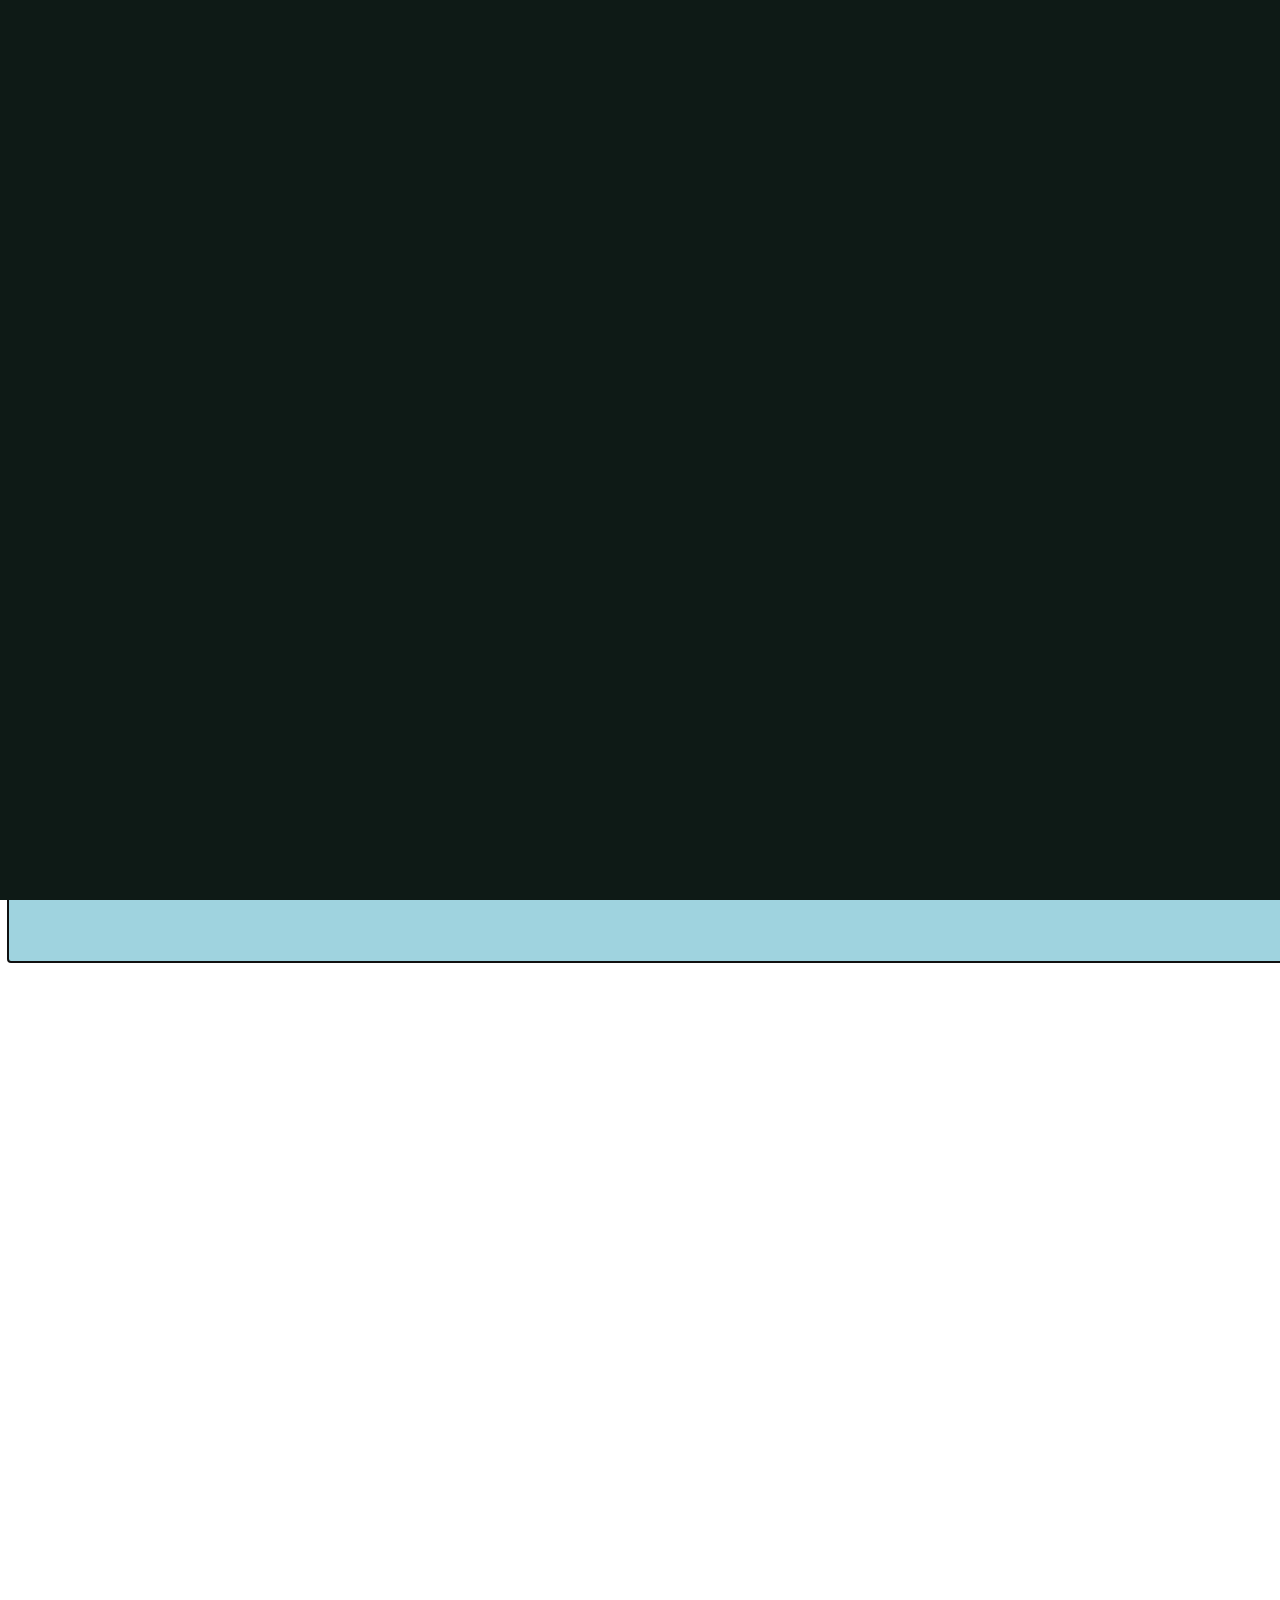
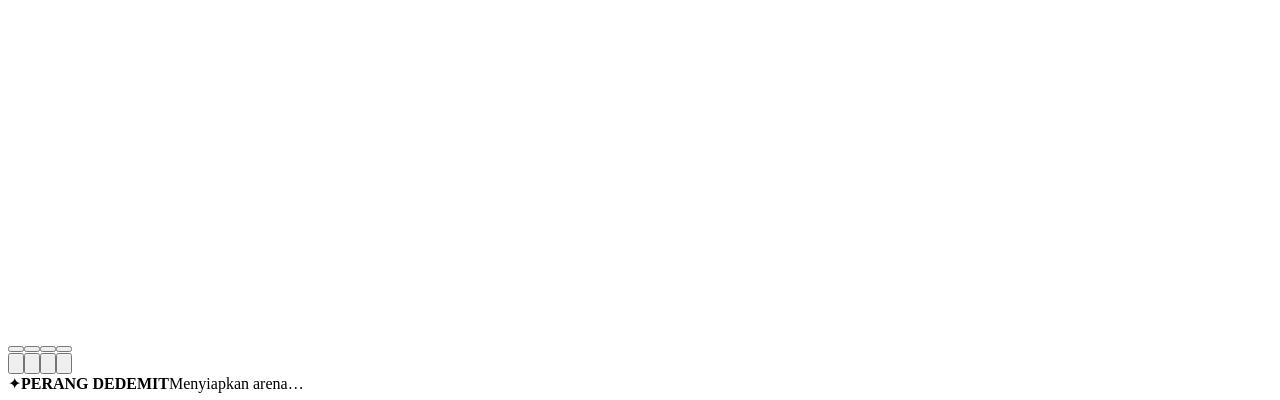
==== index.html @ a0ac8032 "Add aksara Jawa, a tumpal border and kawung batik to the home cover The title now carries "Perang De" ====
<!doctype html>
<html lang="id">
<head><meta charset="utf-8"><meta name="viewport" content="width=device-width,initial-scale=1,viewport-fit=cover"><meta name="theme-color" content="#0e1a16"><link rel="manifest" href="manifest.webmanifest"><link rel="icon" href="favicon.ico" sizes="any"><link rel="icon" type="image/png" href="assets/brand/favicon-64.png"><link rel="apple-touch-icon" href="assets/brand/apple-touch-icon.png"><meta name="apple-mobile-web-app-title" content="Dedemit"><meta name="apple-mobile-web-app-status-bar-style" content="black-translucent"><meta name="description" content="Game fighting dua belas dedemit Nusantara: Pocong, Kuntilanak, Genderuwo, Tuyul dan lainnya. Main langsung di browser."><meta property="og:type" content="website"><meta property="og:title" content="Perang Dedemit"><meta property="og:description" content="Dua belas dedemit Nusantara. Satu malam, satu arena."><meta property="og:url" content="https://dedemit.web.id/"><meta property="og:image" content="https://dedemit.web.id/assets/brand/share.jpg"><meta name="twitter:card" content="summary_large_image"><script src="pwa.js?v=893082d8ed5e"></script><script>/* Phones/tablets: mark .touch and open the landscape mobile shell (mobile.html). ?touch=1 forces it on desktop, ?touch=0 turns it off. */(()=>{const q=new URLSearchParams(location.search),f=q.get('touch'),t=f?f==='1':matchMedia('(pointer: coarse)').matches||(navigator.maxTouchPoints>0&&/Android|iPhone|iPad|iPod|Mobile/i.test(navigator.userAgent));if(!t)return;document.documentElement.classList.add('touch');if(window.top===window&&!q.has('embed'))location.replace('mobile.html'+location.search+location.hash);})();</script><title>Perang Dedemit — pertarungan dedemit Nusantara</title><link rel="preload" href="assets/fonts/Rajdhani-Bold.ttf" as="font" type="font/ttf" crossorigin><link rel="stylesheet" href="style.css?v=dd88f4fe197e"><link rel="stylesheet" href="menu.css?v=23e5f6a74e74"><link rel="stylesheet" href="dedemit.css?v=70071ddefe20"></head>
<body><div id="boot" role="status" aria-live="polite"><div class="boot-card"><strong class="boot-logo">PERANG<br><em>DEDEMIT</em></strong><div class="boot-bar"><i></i></div><span class="boot-status">Menyiapkan…</span></div></div><script src="precache.js?v=d0aeaddddace"></script><script src="preload.js?v=283e7ace2ab5"></script><main id="game-shell" aria-label="Perang Dedemit, game fighting dedemit Nusantara">
<canvas id="arena" tabindex="0" aria-label="Arena pertarungan. WASD bergerak, Spasi menyerang, I O P untuk skill, U untuk super ultimate."></canvas><div class="vignette" aria-hidden="true"></div>
<header class="combat-header">
<section class="fighter fighter-one" aria-label="Status pemain">
<div class="portrait-frame"><img id="player-portrait" class="portrait-image" data-portrait-side="player" src="assets/ui/arco-avatar.webp" alt="Portrait ARCO"><b class="player-tag">P1</b></div>
<div class="fighter-fields"><div class="name-row"><h1 id="player-name">ARCO</h1><span class="class-tag" id="player-class">MECHA</span></div><div class="life-frame" aria-label="Satu bar dengan dua lapis HP, 100 HP per lapis"><div class="life-track"><div id="health-reserve" class="life-fill reserve-fill"></div><div id="health-fill" class="life-fill"></div></div></div><div class="mana-frame" aria-label="Bar energi sukma, 200 membuka super ultimate"><span class="mana-tag">ENERGI SUKMA</span><div class="mana-track"><div id="mana-fill" class="mana-fill"></div></div><b id="mana-label">0 / 200</b></div><div class="bar-caption"><span id="player-title">AETHER ARM</span><span id="health-label">200 / 200</span></div><div class="fighter-mark"><i></i><i></i><i></i><b class="round-wins" id="round-wins-player"></b><span id="player-status">CORE ACTIVE</span></div></div></section>
<section class="match-center" aria-label="Mode latihan tanpa batas waktu"><div class="mode-kicker" id="mode-label">LATIHAN BEBAS</div><div class="match-clock" id="match-clock">∞</div><div class="match-rule"><i></i><span id="match-score">VS</span><i></i></div></section>
<section class="fighter fighter-two" aria-label="Status lawan FENR"><div class="fighter-fields"><div class="name-row"><span class="class-tag" id="enemy-class">DEMI-HUMAN</span><h2 id="enemy-name">FENR</h2></div><div class="life-frame" aria-label="Satu bar dengan dua lapis HP, 100 HP per lapis"><div class="life-track"><div id="guard-reserve" class="life-fill reserve-fill"></div><div id="guard-fill" class="life-fill"></div></div></div><div class="mana-frame mana-frame-2" aria-label="Bar energi sukma P2"><b id="mana-label-2">0 / 200</b><div class="mana-track"><div id="mana-fill-2" class="mana-fill"></div></div><span class="mana-tag">ENERGI SUKMA</span></div><div class="bar-caption"><span id="guard-label">HP 200 / 200</span><span id="enemy-title">WOLF RANGER</span></div><div class="fighter-mark"><b class="round-wins" id="round-wins-enemy"></b><span id="dummy-state">READY</span><i></i><i></i><i></i></div></div><div class="portrait-frame"><img id="enemy-portrait" class="portrait-image" data-portrait-side="enemy" src="assets/fenr/ui/portrait-human.webp" alt="Portrait FENR"><b class="player-tag">CPU</b></div></section>
</header><div class="form-timers"><div id="player-form-timer" class="form-timer" hidden></div><div id="enemy-form-timer" class="form-timer" hidden></div></div>
<nav class="match-actions" aria-label="Menu arena"><button id="settings-btn" aria-label="Buka pengaturan" title="Pengaturan"><svg viewBox="0 0 24 24" aria-hidden="true"><path d="m9 3-1 3-3 1-2 5 2 5 3 1 1 3h6l1-3 3-1 2-5-2-5-3-1-1-3Z"/><circle cx="12" cy="12" r="3"/></svg></button><button id="pause-btn" aria-label="Jeda game" title="Jeda (Esc)">Ⅱ</button></nav>
<section id="combo" class="combo-counter" aria-live="polite"><span id="combo-count">0</span><div><strong>HITS</strong><small id="combo-damage">0 DAMAGE</small></div></section><div id="announcement" class="announcement" role="status"></div>
<section id="round-call" hidden aria-live="polite"><small id="round-call-detail">DUA KALI MENANG</small><strong id="round-call-title"></strong></section><aside id="ultimate-cutin" class="ultimate-cutin" aria-hidden="true" aria-label="ARCO ultimate: Helios Squadron"><div class="cutin-circuit"></div><img class="cutin-art" src="assets/ui/ultimate-cutin.webp" alt=""><div class="cutin-caption"><span class="cutin-kicker">ARCO / AETHER COMMAND</span><strong>HELIOS<br><em>SQUADRON</em></strong><div class="cutin-detail"><span class="cutin-units"><i></i><i></i><i></i><i></i></span>ORBITAL LASER STRIKE</div></div><div class="cutin-edge"></div></aside>
<footer class="bottom-hud"><section class="skill-deck" aria-label="Serangan dan skill"><div class="deck-heading"><span id="deck-character">ARCO</span><i></i><b>MOVE SET</b></div><div class="skill-bar">
<button class="skill-card basic" data-action="attack" aria-label="Basic attack, Spasi, 3 kombo"><span class="skill-art"><img src="assets/ui/attack.webp" alt=""><kbd>SPACE</kbd><span class="combo-dots"><i></i><i></i><i></i></span></span><span class="skill-name">IRON CHAIN</span></button>
<button class="skill-card " data-action="skill1" aria-label="Aether Bolt, tombol I"><span class="skill-art"><img src="assets/ui/skill1.webp" alt=""><span class="cooldown-wipe" aria-hidden="true"></span><kbd>I</kbd></span><span class="skill-name">AETHER BOLT</span></button>
<button class="skill-card " data-action="skill2" aria-label="Seismic Drive, tombol O"><span class="skill-art"><img src="assets/ui/skill2.webp" alt=""><span class="cooldown-wipe" aria-hidden="true"></span><kbd>O</kbd></span><span class="skill-name">SEISMIC DRIVE</span></button>
<button class="skill-card ultimate" data-action="ultimate" aria-label="Helios Squadron, tombol P"><span class="skill-art"><img src="assets/ui/squadron-icon.webp" alt=""><span class="cooldown-wipe" aria-hidden="true"></span><kbd>P</kbd></span><span class="skill-name">HELIOS SQUADRON</span></button>
<button class="skill-card super" data-action="super" hidden aria-label="Super ultimate, tombol U"><span class="skill-art"><img src="assets/ui/squadron-icon.webp" alt=""><kbd>U</kbd></span><span class="skill-name">SUPER ULTIMATE</span></button>
</div></section><div class="stage-sign"><span id="stage-name">BELLORA</span><small id="stage-subtitle">COURTYARD</small><i></i></div><section class="training-data" aria-label="Hasil latihan"><div><span>TOTAL DAMAGE</span><strong id="total-damage">0 <small>DMG</small></strong></div><div><span>BEST CHAIN</span><strong id="best-combo">0 <small>HITS</small></strong></div><small class="reset-hint">R · RESET<span>ESC · PAUSE</span></small></section></footer>
<section id="touch-controls" aria-hidden="true"><div class="dpad"><button class="dbtn dbtn-up" data-key="w" tabindex="-1" aria-label="Atas / lompat"><i></i></button><button class="dbtn dbtn-left" data-key="a" tabindex="-1" aria-label="Kiri"><i></i></button><button class="dbtn dbtn-down" data-key="s" tabindex="-1" aria-label="Bawah / jongkok"><i></i></button><button class="dbtn dbtn-right" data-key="d" tabindex="-1" aria-label="Kanan"><i></i></button></div><div class="action-pad"><button class="tbtn tbtn-attack" data-key=" " data-slot="attack" tabindex="-1"><img src="assets/ui/attack.webp" alt=""></button><button class="tbtn tbtn-skill tbtn-s1" data-key="i" data-slot="skill1" tabindex="-1"><img src="assets/ui/skill1.webp" alt=""><span class="cooldown-wipe"></span><em class="cooldown-num"></em></button><button class="tbtn tbtn-skill tbtn-s2" data-key="o" data-slot="skill2" tabindex="-1"><img src="assets/ui/skill2.webp" alt=""><span class="cooldown-wipe"></span><em class="cooldown-num"></em></button><button class="tbtn tbtn-skill tbtn-ult" data-key="p" data-slot="ultimate" tabindex="-1"><img src="assets/ui/squadron-icon.webp" alt=""><span class="cooldown-wipe"></span><em class="cooldown-num"></em></button><button class="tbtn tbtn-skill tbtn-super" data-key="u" data-slot="super" tabindex="-1" hidden><img src="assets/ui/squadron-icon.webp" alt=""><b>SUPER</b></button></div></section>
<div id="load-state" class="load-state"><span class="loading-glyph">✦</span><strong>PERANG DEDEMIT</strong><span id="load-message">Menyiapkan arena…</span></div>
<dialog id="install-help" aria-labelledby="install-title"><div class="ci-card"><p class="ci-kicker">Pasang game</p><h2 id="install-title">Tambah ke Layar Utama</h2><ol class="install-steps"><li>Buka halaman ini di <b>Safari</b>.</li><li>Ketuk tombol <b>Bagikan</b> (kotak dengan panah ke atas).</li><li>Pilih <b>Tambah ke Layar Utama</b>, lalu ketuk <b>Tambah</b>.</li></ol><p class="ci-note">Setelah itu Perang Dedemit terbuka layar penuh dari ikon Pocong di layar utama.</p><button class="menu-primary" id="install-ok" type="button">Mengerti <b>↗</b></button></div></dialog><dialog id="controls-intro" aria-labelledby="controls-title"><div class="ci-card"><p class="ci-kicker">Sebelum bertarung</p><h2 id="controls-title">Cara bertarung</h2><ul class="ci-list ci-keyboard" style="--n:12"><li style="--i:0"><span class="ci-keys"><kbd>A</kbd><kbd>D</kbd></span><span class="ci-what">Gerak ke kiri dan ke kanan</span></li><li style="--i:1"><span class="ci-keys"><kbd>A</kbd><kbd>A</kbd><i>atau</i><kbd>D</kbd><kbd>D</kbd></span><span class="ci-what">Tekan dua kali lalu tahan untuk lari</span></li><li style="--i:2"><span class="ci-keys"><kbd>W</kbd></span><span class="ci-what">Lompat; tekan lagi di udara untuk lompat ganda</span></li><li style="--i:3"><span class="ci-keys"><kbd>S</kbd></span><span class="ci-what">Menunduk, atau turun cepat saat di udara</span></li><li style="--i:4"><span class="ci-keys"><kbd>S</kbd><kbd>S</kbd></span><span class="ci-what">Salto</span></li><li style="--i:5"><span class="ci-keys"><kbd class="wide">Spasi</kbd></span><span class="ci-what">Kombo 3 pukulan, tekan sampai tiga kali</span></li><li style="--i:6"><span class="ci-keys"><kbd>I</kbd><kbd>O</kbd></span><span class="ci-what">Jurus 1 dan jurus 2</span></li><li style="--i:7"><span class="ci-keys"><kbd>P</kbd></span><span class="ci-what">Ultimate, saat jurusnya siap</span></li><li style="--i:8"><span class="ci-keys"><kbd>U</kbd></span><span class="ci-what">Super ultimate, saat energi sukma penuh 200 (isi dengan memukul lawan)</span></li><li style="--i:10"><span class="ci-keys"><kbd>Kombo</kbd></span><span class="ci-what">Spasi ×3 lalu I, atau Spasi ×2 lalu O, atau I lalu O, atau O lalu P: jurus berikutnya ×1,3 sampai ×1,7 damage (lihat Kitab Dedemit)</span></li><li style="--i:11"><span class="ci-keys"><kbd>🎮</kbd></span><span class="ci-what">Stik (Bluetooth/USB): D-pad gerak, A serang, X jurus 1, Y jurus 2, B lompat, RB/LB ultimate, RT/LT super, Start jeda. Di mode Dua pemain: 2 stik = P1 dan P2, 1 stik = P2</span></li><li style="--i:9" class="ci-2p"><span class="ci-keys"><kbd>2P</kbd></span><span class="ci-what">Dua pemain: P1 boleh pakai <b>F G H T Y</b> untuk Spasi I O P U. P2 pakai <b>panah</b> untuk gerak dan lompat, <b>/ . , M N</b> (atau <b>Numpad 0–4</b>) untuk serang, jurus 1, jurus 2, ultimate, dan super</span></li></ul><ul class="ci-list ci-touch" style="--n:8"><li style="--i:0"><span class="ci-keys"><kbd>◀</kbd><kbd>▶</kbd></span><span class="ci-what">Gerak; ketuk dua kali lalu tahan untuk lari</span></li><li style="--i:1"><span class="ci-keys"><kbd>▲</kbd></span><span class="ci-what">Lompat; ketuk lagi di udara untuk lompat ganda</span></li><li style="--i:2"><span class="ci-keys"><kbd>▼</kbd></span><span class="ci-what">Menunduk, atau turun cepat saat di udara</span></li><li style="--i:3"><span class="ci-keys"><kbd class="wide">Serang</kbd></span><span class="ci-what">Tombol besar: kombo 3 pukulan</span></li><li style="--i:4"><span class="ci-keys"><kbd>I</kbd><kbd>O</kbd></span><span class="ci-what">Dua tombol jurus di sekitar tombol serang</span></li><li style="--i:5"><span class="ci-keys"><kbd>P</kbd></span><span class="ci-what">Tombol ultimate, saat jurusnya siap</span></li><li style="--i:6"><span class="ci-keys"><kbd>SUPER</kbd></span><span class="ci-what">Muncul saat energi sukma penuh 200</span></li><li style="--i:7"><span class="ci-keys"><kbd>Kombo</kbd></span><span class="ci-what">Sambung serangan ke jurus selagi masih kena: damage jurus berikutnya ×1,3 sampai ×1,7</span></li></ul><p class="ci-note"><span class="ci-kbd-only">Esc untuk jeda. </span>Panduan ini bisa dibuka lagi dari layar pilih arena.</p><button class="menu-primary" id="controls-go" type="button">Siap bertarung <b>↗</b></button></div></dialog><dialog id="settings-panel"><div class="dialog-kicker">PERANG DEDEMIT / PENGATURAN</div><h2>Pengaturan arena</h2><p>Atur audio, tampilan, dan kontrol permainan.</p><label class="setting-row training-only"><span>Karakter pemain<small>Mengganti karakter memulai ulang latihan</small></span><select id="character-select"><option value="isolde">Pocong · Makhluk Halus</option><option value="arco">Kuntilanak · Makhluk Halus</option><option value="edda">Sundel Bolong · Makhluk Halus</option><option value="zanni">Wewe Gombel · Makhluk Halus</option><option value="haldor">Genderuwo · Makhluk Halus</option><option value="solan">Eyang Sukmo Capo · Makhluk Halus</option><option value="fenr">Leyak · Ilmu Hitam</option><option value="cora">Kuyang · Ilmu Hitam</option><option value="rhea">Palasik · Ilmu Hitam</option><option value="nib">Tuyul · Ilmu Hitam</option><option value="mira">Jenglot · Ilmu Hitam</option><option value="naja">Begu Ganjang · Ilmu Hitam</option></select></label><label class="setting-row training-only"><span>Lawan aktif<small>Aktifkan serangan CPU saat latihan</small></span><input type="checkbox" id="ai-toggle" checked></label><label class="setting-row"><span>Visualisasi hitbox<small>Area tubuh dan jangkauan serangan</small></span><input type="checkbox" id="hitbox-toggle"></label><label class="setting-row"><span>Audio aktif<small>Suara karakter, benturan, dan skill</small></span><input type="checkbox" id="sound-toggle" checked></label><label class="setting-row"><span>Musik latar<small>Malam Dedemit, gamelan pelog yang diputar berulang di menu dan arena</small></span><input type="checkbox" id="music-toggle" checked></label><label class="volume-row"><span>Musik</span><input type="range" id="music-slider" min="0" max="100" value="5" aria-label="Volume musik"><output id="music-value">5%</output></label><label class="setting-row" hidden><span>Animasi latar menu<small>Video loop pada main menu</small></span><input type="checkbox" id="menu-video-toggle" checked></label><label class="volume-row"><span>Suara</span><input type="range" id="volume-slider" min="0" max="100" value="45" aria-label="Volume audio"><output id="volume-value">45%</output></label><div class="dialog-buttons"><button id="sound-test">Tes audio</button><button id="fullscreen-btn">Layar penuh</button></div><details class="controls-help"><summary>Kontrol keyboard</summary><p>A / D · Gerak &nbsp; 2× A / D · Lari<br>W · Lompat &nbsp; S · Menunduk / turun cepat<br>2× S · Salto &nbsp; SPACE · Kombo 3 pukulan<br>I / O · Skill &nbsp; P · Ultimate</p></details><button class="primary-button" id="close-settings">Kembali ke arena <span>↗</span></button></dialog>
<dialog id="pause-panel"><div class="dialog-kicker">PERANG DEDEMIT / JEDA</div><h2>PAUSED</h2><p>Pertarungan dijeda. Siap melanjutkan?</p><button class="primary-button" id="resume-btn">Lanjut bertarung <span>↗</span></button><button class="text-button" id="restart-btn">Mulai ulang</button><button class="text-button" id="back-menu">Kembali ke main menu</button></dialog>
</main><section id="front-menu" aria-label="Menu utama Perang Dedemit"></section><script src="assets/mecha/manifest.js?v=80d4b6089935"></script><script src="assets/stage-config.js?v=5f4c562a5196"></script><script src="assets/ui/drone-config.js?v=8eb1127440e6"></script><script src="assets/fenr/human/manifest.js?v=d7ce38027ef6"></script><script src="assets/fenr/wolf/manifest.js?v=4764ed4c9666"></script><script src="fenr.js?v=6dd8746d0c8f"></script><script src="assets/mira/manifest.js?v=8f6938afade7"></script><script src="mira.js?v=6f4414b0fd75"></script><script src="assets/cora/manifest.js?v=f4db525a0a84"></script><script src="cora.js?v=74444cce4384"></script><script src="assets/naja/manifest.js?v=a97c4fb1fe7e"></script><script src="naja.js?v=2b8de54cfe73"></script><script src="assets/haldor/manifest.js?v=832d921f482c"></script><script src="haldor.js?v=720ee4de987e"></script><script src="assets/zanni/manifest.js?v=9e69bb7fb0cf"></script><script src="zanni.js?v=06141ea78ce2"></script><script src="assets/isolde/manifest.js?v=44ae1ce38b11"></script><script src="isolde.js?v=33c39b6bc57d"></script><script src="assets/rhea/manifest.js?v=dbed46127fbe"></script><script src="rhea.js?v=c792766df1cd"></script><script src="assets/solan/manifest.js?v=265c5b7d98ed"></script><script src="solan.js?v=65c9c0b3be4b"></script><script src="assets/nib/manifest.js?v=b33e5640fa29"></script><script src="nib.js?v=97eb63f05fcf"></script><script src="assets/edda/manifest.js?v=597b31fc7918"></script><script src="edda.js?v=4feab9b48cda"></script><script src="assets/audio/announcer/manifest.js?v=c7d3ae99cf1f"></script><script src="assets/ghosts/super/manifest.js?v=c60d0d939930"></script><script src="assets/ghosts/combo/manifest.js?v=85a7f70a21d3"></script><script src="ghosts.js?v=215a4428a47c"></script><script src="announcer.js?v=db0bd24014ca"></script><script src="match.js?v=173a3f424de7"></script><script>window.FRONTEND_ENABLED=true;</script><script src="game.js?v=77361cd94177"></script><script src="touch.js?v=51419cf8ac65"></script><script src="gamepad.js?v=76c58a90c5d1"></script><script src="assets/showcase/showcase.js?v=a475b33f051e"></script><script src="menu.js?v=b6ea4214238c"></script><script type="module" src="online.js?v=e970c5424b0a"></script></body></html>
---- menu.css ----
/* Perang Dedemit front menu: arcade typography, opposing fighter art and roster panels. */
#front-menu{position:fixed;inset:0;z-index:20;overflow:auto;background:#101d17;color:#f6eedb;font-family:Rajdhani,Arial,sans-serif;isolation:isolate}
#front-menu[hidden]{display:none}#front-menu[data-screen=home]{overflow:hidden}#front-menu button{font-family:inherit}#front-menu button:focus-visible,#front-menu a:focus-visible{outline:2px solid #fff0c5;outline-offset:4px}
.in-menu .combat-header,.in-menu .match-actions,.in-menu .bottom-hud,.in-menu .combo-counter,.in-menu .form-timers,.in-menu #announcement,.in-menu #ultimate-cutin{visibility:hidden}
.in-menu .training-only,.in-versus .training-only{display:none}.round-wins{color:#f1d39d;letter-spacing:5px;font-size:14px}.in-versus .fighter-mark>i{display:none}
#round-call{position:absolute;left:0;right:0;top:34%;z-index:8;text-align:center;pointer-events:none;text-shadow:4px 5px 0 #192921,0 12px 30px #0008}#round-call[hidden]{display:none}#round-call small{display:block;font:700 13px Rajdhani;letter-spacing:4px;color:#ffe5ae;text-shadow:0 2px 6px #162920}#round-call strong{display:block;font:700 italic clamp(70px,11vw,145px)/1 Rajdhani;color:#fff0ce;letter-spacing:5px;animation:round-strike .28s ease-out both}#round-call[data-phase=ko] strong{color:#efad77}
@keyframes round-strike{from{transform:scale(1.3) skew(-10deg);opacity:0}to{transform:scale(1) skew(-5deg);opacity:1}}
.home-art,.selection-backdrop,.arena-screen-bg,.result-bg{position:absolute;inset:0;z-index:-2;background-size:cover;background-position:center}.home-art{background-position:82% center;background-image:linear-gradient(90deg,#0d1e16eb 0%,#12291fbd 30%,#16271f10 70%),url('assets/menu/home-dedemit.webp')}.home-art:after{content:'';position:absolute;inset:0;background:linear-gradient(0deg,#0b1812e6,transparent 32%,transparent 70%,#0d1d1555)}.menu-grain{position:absolute;inset:0;z-index:-1;pointer-events:none;opacity:.15;background:repeating-linear-gradient(0deg,transparent 0 3px,#94cdb912 3px 4px)}
.home-top{display:flex;justify-content:space-between;padding:27px 4.5%}.eyebrow,.build-tag{font-weight:700;letter-spacing:3px;font-size:11px}.eyebrow{color:#d8c394}.build-tag{font-size:10px;color:#d7deda}
.home-content{width:42%;max-width:540px;margin:clamp(8px,4vh,42px) 0 80px 7%}.home-title>span{color:#a7d9cc;font-size:12px;font-weight:700;letter-spacing:4px}.home-title h1{font-size:clamp(64px,8.5vw,130px);line-height:.77;font-style:italic;letter-spacing:-3px;margin:21px 0 20px;position:relative;text-shadow:4px 5px 0 #0a16117a}.home-title h1 em{font-style:italic;color:#ecd7a6;letter-spacing:10px}.home-title h1 i{font-size:35px;position:absolute;top:12%;margin-left:17px;color:#98c4ad}.home-title p{color:#c7cfcb;font-size:17px;letter-spacing:2px;margin:0 0 30px}
.home-nav{display:flex;flex-direction:column;gap:8px;max-width:420px}.home-nav button{display:flex;align-items:center;gap:17px;text-align:left;background:#172b21a6;border:1px solid #88a29444;border-left:3px solid #7fa69866;padding:11px 17px 11px 15px;color:#e6e6d7;transform:skewX(-7deg);transition:background .14s,border-color .14s,transform .14s;font-weight:700}.home-nav button>*{transform:skewX(7deg)}.home-nav .nav-index{font-size:12px;color:#97ada2;align-self:flex-start;padding-top:7px}.home-nav button>span:nth-child(2){font-size:27px;letter-spacing:1px;flex:1;line-height:1.05}.home-nav small{display:block;font-size:11px;font-weight:500;letter-spacing:.4px;margin-top:5px;color:#afbeb7}.home-nav b{font-size:26px;font-weight:500}.home-nav button:first-child{background:#d2b57d;color:#162820;border-color:#f1dba5;box-shadow:0 5px 20px #09130e55}.home-nav button:first-child small,.home-nav button:first-child .nav-index{color:#293e34}.home-nav button:hover,.home-nav button:focus-visible{background:#f0d49d;color:#182b22;border-color:#fff0c8;transform:skewX(-7deg) translateX(8px)}.home-nav button:hover small,.home-nav button:focus-visible small{color:#33473d}
.home-title h1 i{display:none}
.home-title h1 em{letter-spacing:3px}.home-caption{font-size:24px;letter-spacing:3px}.home-caption i{font-size:17px;margin:0 12px}.wordmark>span{letter-spacing:3px}
.home-caption{position:absolute;right:8%;bottom:13%;font-weight:700;font-size:33px;letter-spacing:5px;text-shadow:2px 3px #172b21}.home-caption i{font-style:normal;color:#dcb783;margin:0 20px;font-size:22px}.home-caption small{display:block;font-size:10px;letter-spacing:4px;color:#cfdfd6;text-align:center;margin-top:5px}.home-footer{position:absolute;left:4.5%;right:4.5%;bottom:22px;display:flex;justify-content:space-between;font-size:11px;letter-spacing:2px;color:#adbfb6}.home-footer b{color:#e7c88d;margin:0 11px}.home-footer>span:last-child{color:#cbe0bc}
.selection-backdrop{background:radial-gradient(ellipse at 20% 60%,#2f433977,transparent 40%),radial-gradient(ellipse at 82% 60%,#79534355,transparent 40%),linear-gradient(160deg,#1b3026,#101d17 70%)}.selection-backdrop:after{content:'';position:absolute;inset:0;opacity:.13;background:repeating-linear-gradient(125deg,transparent 0 60px,#b2cfc02a 61px 62px)}
.select-header{height:107px;display:flex;align-items:center;gap:25px;padding:18px 3.5%;border-bottom:1px solid #acbfb522;background:#10201980}.menu-back{display:flex;align-items:center;gap:10px;background:transparent;border:1px solid #94a99f4d;color:#e9e6cd;padding:8px 13px;font-size:24px}.menu-back span{font-size:11px;font-weight:700;letter-spacing:1px}.select-header h1{font-size:clamp(25px,3.1vw,43px);font-weight:700;font-style:italic;line-height:1;margin:6px 0 0;letter-spacing:1.3px}.wordmark{margin-left:auto;font-weight:700;font-style:italic;font-size:22px;letter-spacing:1px;line-height:.82;position:relative;padding-right:22px;color:#f3e5bd}.wordmark>span{display:block;letter-spacing:9px;color:#adc9ba}.wordmark i{position:absolute;right:0;top:4px;font-size:20px;color:#e8bf7c}
.selection-steps{display:flex;justify-content:center;align-items:center;gap:13px;padding-top:18px;font-size:12px;letter-spacing:1px;color:#60756b}.selection-steps span{display:flex;gap:7px;align-items:center}.selection-steps b{font-size:10px;letter-spacing:2px}.selection-steps .current{color:#f4d8a3}.selection-steps .done{color:#9bc4ae}.selection-steps>i{height:1px;width:35px;background:#5d726877}
.select-stage{display:grid;grid-template-columns:minmax(0,1fr) minmax(300px,380px) minmax(0,1fr);height:calc(100vh - 188px);max-width:1540px;margin:0 auto;padding:0 24px;align-items:center;gap:5px}
#player-preview,#enemy-preview{height:100%;min-height:410px;min-width:0;position:relative}.fighter-plinth{position:relative;height:100%;overflow:visible}.side-tag{position:absolute;top:7%;left:12%;font-size:11px;letter-spacing:2px;font-weight:700;color:#9ec8b2}.fighter-plinth.enemy .side-tag{left:auto;right:12%;color:#eeb281}.plinth-light{position:absolute;left:10%;right:0;bottom:100px;top:10%;background:linear-gradient(145deg,#8ec2a614,transparent);clip-path:polygon(30% 0,100% 0,75% 100%,0 100%)}.enemy .plinth-light{background:linear-gradient(220deg,#f4b77817,transparent);transform:scaleX(-1)}
.selection-art{position:absolute;left:50%;bottom:116px;height:clamp(220px,49vh,525px);max-width:130%;object-fit:contain;transform:translateX(-50%);filter:drop-shadow(0 16px 16px #06120da6);animation:fighter-in .2s ease-out both}.enemy .selection-art{transform:translateX(-50%) scaleX(-1)}.unknown .selection-art{height:clamp(210px,39vh,370px);opacity:.45;filter:drop-shadow(0 0 12px #77867e22)}
@keyframes fighter-in{from{opacity:.3;filter:drop-shadow(0 16px 16px #06120da6) brightness(1.4)}to{opacity:1;filter:drop-shadow(0 16px 16px #06120da6) brightness(1)}}
.fighter-copy{position:absolute;left:11%;right:0;bottom:9px}.enemy .fighter-copy{left:0;right:11%;text-align:right}.fighter-copy>span{font-size:10px;font-weight:700;letter-spacing:2px;color:#acc9ba}.enemy .fighter-copy>span{color:#edbd95}.fighter-copy h2{font-size:clamp(42px,5vw,72px);font-style:italic;margin:3px 0 0;line-height:.88;letter-spacing:2px}.fighter-copy p{font-size:12px;letter-spacing:3px;font-weight:700;margin:9px 0;color:#b9c3be}.fighter-copy small{font-size:12px;color:#8ba096}
.roster-center{padding-top:8px;position:relative;z-index:2}.roster-caption{display:flex;justify-content:space-between;align-items:center;margin-bottom:12px}.roster-caption strong{font-size:12px;letter-spacing:2px;color:#f1cf95}.roster-caption>span{font-size:9px;letter-spacing:1.5px;color:#a2b1aa}.roster-grid{display:grid;grid-template-columns:repeat(4,1fr);gap:7px}.roster-tile{aspect-ratio:.83;min-width:0;padding:0;position:relative;overflow:hidden;border:1px solid #60756b88;background:#1b2b24;transform:skewX(-4deg);transition:border-color .1s,box-shadow .1s,filter .1s}.roster-tile img{width:100%;height:100%;object-fit:cover;object-position:center 20%;transform:skewX(4deg) scale(1.08);pointer-events:none}.roster-tile>span{position:absolute;bottom:0;left:0;right:0;padding:8px 2px 4px;background:linear-gradient(transparent,#0c1813);font-size:12px;letter-spacing:1px;font-weight:700;color:#e7e8d5}.roster-tile>b{position:absolute;top:4px;left:4px;background:#86d9c4;color:#0f2119;font-size:10px;padding:2px 4px}.roster-tile>b:empty{display:none}.roster-tile.locked{filter:saturate(.35);border-color:#36463e}.roster-tile.locked span{font-size:8px;color:#83958c;letter-spacing:2px}.roster-tile.locked img{opacity:.65}.roster-tile.soon img{filter:saturate(.85) brightness(.88)}.roster-tile.highlight{border:2px solid #efce91;box-shadow:0 0 0 2px #c9954b44,0 0 18px #d7aa6524;filter:none}.roster-tile.highlight:after{content:'';position:absolute;inset:3px;border:1px solid #fff2bc66;pointer-events:none}
.fighter-moves{height:53px;text-align:center;padding-top:12px}.fighter-moves>span{display:block;font-size:10px;color:#99a9a1;letter-spacing:1px;text-transform:uppercase}.fighter-moves b{display:block;font-size:14px;letter-spacing:2px;margin-top:3px;color:#eddfbc}.menu-primary{display:flex;justify-content:space-between;align-items:center;gap:20px;border:1px solid #ffe8b4;background:#e0bf85;color:#15251e;font-size:17px;font-weight:700;letter-spacing:1.5px;padding:13px 21px;cursor:pointer;transition:background .15s,transform .15s}.menu-primary:hover,.menu-primary:focus-visible{background:#ffe4b0;transform:translateY(-2px)}.menu-primary b{font-size:23px;line-height:.7}.confirm-fighter{width:100%;margin-top:11px}.roster-notice{height:16px;text-align:center;font-size:10px;color:#8ba096;letter-spacing:1px;margin:9px 0 0}.menu-primary[aria-disabled=true]{background:#57615c;border-color:#76817c;color:#bac2b8}.menu-primary:disabled{cursor:wait;filter:grayscale(1);opacity:.6}
.menu-footer{position:absolute;bottom:0;left:0;right:0;display:flex;justify-content:space-between;align-items:center;padding:16px 3.5%;font-size:10px;color:#95a79e;letter-spacing:1px;border-top:1px solid #8fbaaa22;background:#101d179c}.menu-footer kbd{font:700 10px Rajdhani;border:1px solid #6b7a7388;padding:2px 4px;color:#d6decb}.menu-footer i{display:inline-block;width:5px;height:5px;margin:0 10px;background:#91c9ae;transform:rotate(45deg)}
.arena-screen-bg{filter:brightness(.5) saturate(.85)}.arena-screen-bg:after{content:'';position:absolute;inset:0;background:linear-gradient(0deg,#102119f5,transparent 60%,#12271d88)}.arena-content{width:min(980px,88%);margin:20px auto 80px}.versus-strip{display:flex;align-items:center;justify-content:center;gap:34px;height:57px}.versus-strip>div{display:flex;align-items:center;gap:12px;min-width:175px}.versus-strip>div:last-child{justify-content:flex-end;text-align:right}.versus-strip img{width:48px;height:48px;object-fit:cover;border:1px solid #dec89c}.versus-strip span{font-size:9px;letter-spacing:2px;color:#a6c5b4}.versus-strip strong{display:block;font-size:25px;font-style:italic;color:#ffedd0;line-height:1}.versus-strip>b{font-size:25px;font-style:italic;color:#e8bf7b}.arena-window{height:clamp(115px,23vh,265px);margin:17px 0 12px;border:1px solid #cde0be55;position:relative;background:linear-gradient(0deg,#0b1611d6,transparent 66%);box-shadow:0 8px 35px #0b191333}.arena-window>div{position:absolute;left:22px;bottom:17px}.arena-window small{font-size:11px;letter-spacing:2px;text-transform:uppercase;color:#d5e4ca}.arena-window h2{font-size:36px;font-style:italic;font-weight:700;line-height:1;margin:4px 0 0;text-transform:uppercase}.arena-number{position:absolute;top:13px;left:16px;font-size:11px;letter-spacing:3px}.arena-day{position:absolute;right:17px;bottom:18px;font-size:10px;letter-spacing:1.5px;color:#f5dfb3}.arena-tiles{display:grid;grid-template-columns:repeat(5,1fr);gap:12px}.arena-tile{height:90px;border:1px solid #a6c6ba66;padding:0;background:#1b2c24;position:relative;overflow:hidden}.arena-tile img{width:100%;height:100%;object-fit:cover;opacity:.7}.arena-tile>span{position:absolute;bottom:0;left:0;right:0;padding:15px 8px 6px;background:linear-gradient(transparent,#0c1812);font-size:14px;text-transform:uppercase;font-weight:700;letter-spacing:1px}.arena-tile.selected{border:2px solid #ebc487;box-shadow:0 0 0 2px #e6b97544}.arena-tile.selected img{opacity:1}.match-options{display:flex;align-items:center;justify-content:space-between;gap:20px;padding:18px 0}.difficulty-buttons{display:flex;gap:6px;margin-top:9px}.difficulty-buttons button{min-width:85px;background:#1a2c24;color:#c4d3cf;border:1px solid #8092894d;padding:7px 11px;font-size:14px;font-weight:700;text-transform:uppercase}.difficulty-buttons i{display:block;font-style:normal;font-size:9px;letter-spacing:2px;color:#7a8e84}.difficulty-buttons button.selected{background:#c19b60;color:#12231b;border-color:#e8cd91}.difficulty-buttons .selected i{color:#1e3128}.match-rules{text-align:right;font-size:13px;letter-spacing:1.2px;color:#f1dab2}.match-rules span{display:block;font-size:9px;letter-spacing:1px;color:#afbdb6;margin-top:5px}.training-note{font-size:15px;color:#d2e4d3;margin-bottom:0}.start-battle{margin-left:auto;min-width:280px}.arena-content #setup-error{font-size:12px;color:#ffcd9e;text-align:right;margin:6px 0 0}
.home-art.dim{filter:brightness(.32)}.about-panel{width:min(660px,87%);margin:35px 0 70px 12%;padding:27px 35px;background:#172921dc;border-left:3px solid #d7b87d}.about-panel h2{font-size:50px;line-height:.95;letter-spacing:1px;margin:15px 0}.about-panel em{color:#dbbd85;font-style:italic}.about-panel>p{font-size:17px;line-height:1.45;color:#becbc4;max-width:530px}.about-fighters{display:flex;gap:28px;border-top:1px solid #6f847955;padding-top:12px}.about-fighters p{flex:1;font-size:12px;color:#d1c497}.about-fighters span{display:block;font-size:13px;color:#a6b5ae;margin-top:6px;line-height:1.4}.about-stats{display:flex;gap:40px;margin:18px 0;color:#9fb1a8;font-size:10px;letter-spacing:1px}.about-stats b{display:block;font-size:34px;line-height:1;color:#f0d49e}.about-panel>small{display:block;font-size:11px;line-height:1.7;color:#859d92}.about-panel .menu-primary{margin-top:23px;width:100%}
.result-bg{background:radial-gradient(ellipse at 30% 60%,#6486756e,transparent 52%),linear-gradient(130deg,#1e342a,#0f1d17)}.result-layout{display:flex;align-items:center;justify-content:center;gap:7%;height:calc(100vh - 110px);padding:30px 7%}.result-fighter{height:min(75vh,680px);max-width:44%;object-fit:contain;filter:drop-shadow(0 20px 25px #0007)}.result-copy{width:390px;max-width:47%}.result-copy h1{font-size:clamp(48px,7vw,98px);font-style:italic;letter-spacing:1px;line-height:1;color:#edcd92;margin:12px 0}.result-copy>p{font-size:20px;letter-spacing:5px;color:#b7dacb}.final-score{display:flex;gap:25px;align-items:center;font-size:72px;font-weight:700;line-height:1.15}.final-score i{font-size:28px;font-style:normal;color:#7b8e85}.result-copy>small{display:block;font-size:12px;color:#9fb0a8;margin:8px 0 30px}.result-copy>.menu-primary{width:100%}.result-secondary{display:block;width:100%;margin-top:10px;border:1px solid #8ba89d66;padding:11px;background:#1e3329;color:#cbddd4;font-size:14px;font-weight:700;letter-spacing:2px}
@media(min-width:1600px){.home-content{margin-top:7vh}.home-nav button{padding:15px 21px}.home-title p{margin-bottom:40px}.select-stage{grid-template-columns:1fr 440px 1fr}.roster-grid{gap:10px}.roster-tile{aspect-ratio:.94}.selection-art{height:55vh}.arena-content{margin-top:30px}}
@media(max-height:700px) and (min-width:800px){.home-content{margin-top:0;margin-bottom:50px}.home-title h1{font-size:76px;margin:14px 0}.home-title p{margin-bottom:20px}.home-nav button{padding:9px 14px}.home-nav button>span:nth-child(2){font-size:23px}.select-header{height:82px}.selection-steps{padding-top:12px}.select-stage{height:calc(100vh - 151px);grid-template-columns:1fr 300px 1fr}.roster-tile{aspect-ratio:1}.selection-art{height:43vh;bottom:104px}.fighter-copy h2{font-size:47px}.fighter-copy small{font-size:10px}.fighter-copy p{font-size:10px}.confirm-fighter{padding:10px 14px;font-size:14px}.fighter-moves{height:44px}.roster-caption{margin-bottom:8px}.arena-content{margin-top:8px;margin-bottom:50px}.arena-window{height:19vh;margin:10px 0}.arena-tiles .arena-tile{height:71px}.match-options{padding:12px 0}.menu-footer{padding:10px 3.5%}.about-panel{margin-top:20px;padding:20px 28px}.about-panel h2{font-size:40px}.about-panel>p{font-size:15px}.about-stats{margin:10px 0}}
@media(max-width:800px){.home-content{width:65%;margin-left:8%;margin-top:7vh}.home-title h1{font-size:83px}.home-title>span{font-size:10px}.home-art{background-position:82% center;background-image:linear-gradient(90deg,#0d1e16f0,#12291fb5 50%,#16271f35),url('assets/menu/home-dedemit.webp')}.home-caption{display:none}.home-top{padding:20px 6%}.build-tag{display:none}.home-footer{font-size:9px}.select-header{height:89px;padding:12px 3%;gap:14px}.select-header .wordmark{display:none}.select-header h1{font-size:28px}.select-header .eyebrow{font-size:9px;letter-spacing:2px}.select-stage{height:auto;min-height:calc(100vh - 170px);grid-template-columns:1fr minmax(248px,340px) 1fr;padding:0 12px;gap:0}#player-preview,#enemy-preview{min-height:430px}.selection-art{height:32vh;max-width:210%;bottom:142px}.fighter-copy{left:0;right:-30px;bottom:42px}.enemy .fighter-copy{left:-30px;right:0}.fighter-copy h2{font-size:33px}.fighter-copy>span,.fighter-copy small{display:none}.fighter-copy p{font-size:8px;letter-spacing:1px}.side-tag{font-size:8px;left:0;top:12%;max-width:74px}.fighter-plinth.enemy .side-tag{right:0}.roster-tile{aspect-ratio:.87}.roster-caption>span{display:none}.menu-footer{font-size:8px;padding:11px 3%}.menu-footer>span:last-child{display:none}.menu-footer kbd{font-size:8px}.arena-content{width:91%;margin-top:10px}.match-options{align-items:flex-start;gap:10px}.difficulty-buttons{gap:4px}.difficulty-buttons button{min-width:60px;padding:7px;font-size:11px}.match-rules{font-size:10px}.arena-window h2{font-size:29px}.arena-day{display:none}.arena-tile span{font-size:11px}.versus-strip{gap:15px}.versus-strip>div{min-width:130px}.start-battle{width:100%}.about-panel{margin:25px auto;width:90%;padding:25px}.result-layout{gap:4%;padding:20px 4%}.result-copy{max-width:55%}.result-copy h1{font-size:55px}.result-copy .eyebrow{font-size:9px}.result-copy>p{font-size:15px}.result-fighter{max-width:40%}}
@media(max-width:550px){.home-content{width:80%;margin-top:8vh}.home-title h1{font-size:77px}.home-nav button>span:nth-child(2){font-size:23px}.home-title p{font-size:14px}.home-footer{letter-spacing:1px}.home-top .eyebrow{font-size:9px;letter-spacing:2px}.select-stage{grid-template-columns:1fr 1fr;padding:0 16px;align-items:start}.roster-center{grid-column:1/-1;grid-row:2;padding:0 8px 70px}#player-preview,#enemy-preview{height:26vh;min-height:180px}.selection-art{height:22vh;bottom:3px;max-width:100%}.fighter-copy{left:0;bottom:0;right:auto}.enemy .fighter-copy{right:0;left:auto;bottom:0}.fighter-copy h2{font-size:28px;text-shadow:2px 2px #182820}.fighter-copy p{margin:3px 0}.side-tag{top:3%;font-size:8px;max-width:none}.fighter-plinth.enemy .side-tag{right:0}.selection-steps{padding-top:13px}.roster-grid{gap:6px}.roster-tile{aspect-ratio:1.2}.roster-caption{margin:5px 0 8px}.roster-caption strong{font-size:10px}.fighter-moves{height:40px;padding-top:8px}.fighter-moves b{font-size:12px}.confirm-fighter{padding:10px 15px;margin-top:6px}.roster-notice{font-size:9px;margin-top:7px}.menu-footer{position:fixed}.arena-content{margin-bottom:65px}.arena-window{height:22vh}.arena-window h2{font-size:24px}.arena-window>div{left:12px;bottom:12px}.arena-tiles{gap:6px;grid-template-columns:repeat(3,1fr)}.arena-tile{height:73px}.arena-tile span{font-size:10px;letter-spacing:.2px}.match-options{display:block}.match-rules{text-align:left;margin-top:15px}.difficulty-buttons button{flex:1}.difficulty-buttons{width:100%}.difficulty-area .eyebrow{font-size:9px}.versus-strip strong{font-size:22px}.versus-strip img{width:39px;height:39px}.versus-strip>div{min-width:110px}.result-layout{position:relative;justify-content:flex-end}.result-fighter{position:absolute;left:-13%;opacity:.5;height:65vh;max-width:80%}.result-copy{position:relative;max-width:82%;width:82%}.result-copy h1{font-size:62px}.about-panel h2{font-size:39px}.about-fighters{display:block}.about-stats{gap:30px}}
@media(prefers-reduced-motion:reduce){#front-menu *,#round-call strong{animation:none!important;transition:none!important}}
@media(max-height:650px) and (max-width:800px){.home-content{margin-top:2vh}.home-title h1{font-size:65px;margin:14px 0}.home-title p{font-size:14px;margin-bottom:18px}.home-nav button{padding:9px 13px}.home-nav button>span:nth-child(2){font-size:22px}}
@media(max-height:520px){.home-top{padding:14px 4.5%}.home-content{margin-top:0}.home-title h1{font-size:62px;margin:13px 0 18px}.home-title>span{font-size:9px}.home-title p,.home-nav small{display:none}.home-nav button{padding:7px 13px}.home-nav button>span:nth-child(2){font-size:20px}.home-caption{bottom:18%}.home-footer{bottom:12px;font-size:9px}}

/* Faction-wide branding, independent from individual roster members. */
.home-caption{font-size:clamp(16px,2.1vw,26px);letter-spacing:2px}.home-caption i{font-size:17px;margin:0 12px}.wordmark>span{letter-spacing:3px}
.roster-tile img.portrait-image{transform:skewX(4deg) scale(1.08) scaleX(var(--portrait-direction,1))}
/* Silent video sits behind the same readable menu scrims; poster remains until playback. */
.home-art.video-backed{background-image:url('assets/menu/home-dedemit.webp')}
.menu-background-video{position:absolute;inset:0;width:100%;height:100%;object-fit:cover;object-position:center;pointer-events:none;opacity:0;transition:opacity .25s linear}
.menu-background-video.is-playing{opacity:1}
.home-art.video-backed:before{content:'';position:absolute;inset:0;z-index:1;background:linear-gradient(90deg,#0d1e16eb 0%,#12291fbd 30%,#16271f10 70%);pointer-events:none}
.home-art.video-backed:after{z-index:2;pointer-events:none}
@media(max-width:800px){.menu-background-video{object-position:60% center}.home-art.video-backed:before{background:linear-gradient(90deg,#0d1e16f0,#12291fb5 50%,#16271f35)}}
html.touch .menu-footer>span:first-child{visibility:hidden}
/* Phone landscape (about 375-420 px tall): the four home buttons, title and footer must all fit. */
@media(max-height:420px){.home-top{padding:9px 4.5%}.home-title h1{font-size:46px;margin:8px 0 10px;letter-spacing:-2px}.home-title>span{font-size:8px;letter-spacing:3px}.home-nav{gap:5px;max-width:340px}.home-nav button{padding:4px 12px}.home-nav button>span:nth-child(2){font-size:16px}.home-caption{font-size:18px;bottom:16%}.home-footer{bottom:6px;font-size:8px}}
@media(max-height:420px){.select-header{height:50px;padding:6px 3%;gap:14px}.select-header h1{font-size:21px;margin-top:2px}.selection-steps{padding-top:5px;font-size:9px;gap:9px}.selection-steps b{font-size:8px}.select-stage{height:calc(100vh - 104px);grid-template-columns:minmax(0,1fr) minmax(250px,290px) minmax(0,1fr);padding:0 12px}.roster-center{padding-top:0}.roster-caption{margin-bottom:4px}.roster-caption strong{font-size:10px}.roster-caption>span{font-size:8px}.roster-grid{gap:4px}.roster-tile{aspect-ratio:1.3}.roster-tile>span{font-size:9px;padding:5px 2px 2px}.roster-tile.locked span{font-size:7px}.fighter-moves{height:30px;padding-top:3px}.fighter-moves>span{font-size:8px}.fighter-moves b{font-size:11px;margin-top:1px}.confirm-fighter{margin-top:3px;padding:6px 12px;font-size:12px}.roster-notice{font-size:9px;margin:2px 0 0}.selection-art{height:56vh;bottom:62px}.unknown .selection-art{height:44vh}.side-tag{top:1%;font-size:9px}.fighter-copy{bottom:2px}.fighter-copy>span{font-size:8px}.fighter-copy h2{font-size:30px}.fighter-copy p{font-size:8px;margin:3px 0;letter-spacing:2px}.fighter-copy small{font-size:8px}.menu-footer{padding:5px 3%;font-size:8px}.menu-footer kbd{font-size:8px;padding:1px 3px}.arena-content{margin:4px auto 34px}.arena-window{height:24vh;margin:5px 0}.arena-window>div{left:14px;bottom:8px}.arena-window h2{font-size:22px}.arena-window small{font-size:8px}.arena-tiles{gap:6px}.arena-tiles .arena-tile{height:44px}.match-options{padding:6px 0;gap:10px}.difficulty-buttons{margin-top:4px}.difficulty-buttons button{min-width:62px;padding:4px 7px;font-size:12px}.about-panel{margin:8px 0 36px 7%;padding:12px 20px}.about-panel h2{font-size:28px;margin:6px 0}.about-panel>p{font-size:12px;margin:6px 0}.about-panel .menu-primary{margin-top:10px}.result-layout{height:calc(100vh - 50px);padding:8px 5%}}
@media(max-height:420px){.select-stage{grid-template-rows:minmax(0,1fr);align-items:stretch}.roster-center{align-self:center}.fighter-copy small{display:none}.selection-art{bottom:58px;height:54vh}.roster-notice{height:12px}}
@media(max-height:420px){#player-preview,#enemy-preview{min-height:0;height:100%}}
@media(max-height:420px){.menu-footer{display:none}.versus-strip{height:36px;gap:22px}.versus-strip img{width:30px;height:30px}.versus-strip strong{font-size:18px}.versus-strip>b{font-size:18px}.arena-window{height:17vh}.arena-tile>span{font-size:10px;padding:8px 4px 3px}.match-rules{font-size:11px}.match-rules span{margin-top:2px}.arena-content .menu-primary{padding:7px 16px;font-size:14px}.arena-content .menu-primary b{font-size:18px}.arena-content{margin-bottom:10px}.select-stage{height:calc(100vh - 76px)}}
@media(max-height:420px){.arena-number{display:none}}
/* Phone landscape result screen: art, title, score and the three buttons all above the fold. */
@media(max-height:420px){.result-layout{height:calc(100vh - 50px);padding:6px 6%;gap:5%}.result-fighter{height:min(78vh,300px)}.result-copy{width:330px}.result-copy .eyebrow{font-size:9px}.result-copy h1{font-size:40px;margin:4px 0}.result-copy>p{font-size:13px;letter-spacing:3px;margin:2px 0}.final-score{font-size:40px;gap:16px;line-height:1.05}.final-score i{font-size:18px}.result-copy>small{font-size:10px;margin:2px 0 8px}.result-copy>.menu-primary{padding:7px 16px;font-size:14px}.result-copy>.menu-primary b{font-size:18px}.result-secondary{margin-top:5px;padding:6px;font-size:11px}}
.home-top-right{display:flex;align-items:center}
/* Out of the flow so the header keeps its height; the build tag makes room for it. */
html.touch .home-top{padding-right:calc(4.5% + 50px)}
.menu-fullscreen{position:absolute;top:8px;right:4.5%;z-index:3;width:38px;height:38px;padding:0;display:grid;place-items:center;border:1px solid #e8d4a399;background:#102019c7;color:#f5e6c2;cursor:pointer;touch-action:manipulation}
.menu-fullscreen svg{width:22px;height:22px;fill:none;stroke:currentColor;stroke-width:2.4;stroke-linecap:square}
.menu-fullscreen:active{transform:scale(.92);background:#20342b}
.menu-fullscreen.hinted{border-color:#ffd66b;box-shadow:0 0 0 3px #ffd66b66;animation:fullscreen-glow 1.4s ease-in-out infinite}
@keyframes fullscreen-glow{0%,100%{box-shadow:0 0 0 0 #ffd66b00}50%{box-shadow:0 0 0 5px #ffd66b88}}
@media (prefers-reduced-motion:reduce){.menu-fullscreen.hinted{animation:none}}

/* Confirmed fighter: the picture brightens 3 times (0.3 s each, within the 3-flashes-per-second limit) before the next step; no glow. */
.roster-tile.picked{animation:pick-tile .3s steps(1,end) 3}
#player-preview.picked .selection-art,#enemy-preview.picked .selection-art{animation:pick-art .3s steps(1,end) 3}
#front-menu[data-picking] .roster-tile,#front-menu[data-picking] button{pointer-events:none}
@keyframes pick-tile{0%{filter:brightness(1.6)}50%,100%{filter:none}}
@keyframes pick-art{0%{filter:brightness(1.6) drop-shadow(0 16px 16px #06120da6)}50%,100%{filter:drop-shadow(0 16px 16px #06120da6)}}
@media (prefers-reduced-motion:reduce){.roster-tile.picked,#player-preview.picked .selection-art,#enemy-preview.picked .selection-art{animation:none;filter:brightness(1.35)}}
/* The arena screen scrolls on short screens, so its footer sits in the flow under the start button instead of over it. */
#front-menu[data-screen=arena]:not([hidden]){display:flex;flex-direction:column}#front-menu[data-screen=arena] .arena-content{margin-bottom:20px}#front-menu[data-screen=arena] .menu-footer{position:relative;margin-top:auto;flex-shrink:0}
---- dedemit.css ----
/* PERANG DEDEMIT theme, loaded after style.css and menu.css.
   Palette: malam #0e1a16 (night jungle), kafan #ede6d3 (shroud), kunyit #d9a23a (turmeric),
   lumut #4e7a63 (Makhluk Halus), sirih #8e2a22 (Ilmu Hitam). Display type: IM Fell English, an old printed face
   like a primbon book; the game UI keeps Rajdhani. The Kitab Dedemit is the one ornate screen. */
@font-face{font-family:'IM Fell English';src:url('assets/fonts/im-fell-english-latin-400-normal.woff2') format('woff2');font-weight:400;font-style:normal;font-display:swap}
@font-face{font-family:'IM Fell English';src:url('assets/fonts/im-fell-english-latin-400-italic.woff2') format('woff2');font-weight:400;font-style:italic;font-display:swap}
:root{--malam:#0e1a16;--kafan:#ede6d3;--kunyit:#d9a23a;--lumut:#4e7a63;--sirih:#8e2a22;--asap:#8c8a80;--fell:'IM Fell English',Georgia,serif}
#front-menu{background:var(--malam);color:var(--kafan)}
#boot .boot-logo{font-family:var(--fell);font-style:normal;letter-spacing:2px}
#boot .boot-logo em{font-style:italic;color:var(--kunyit)}

/* Home: the title is set like a film-poster credit in old print, white shroud colour with a turmeric second line. */
.dedemit-title h1{font-family:var(--fell);font-style:normal;font-weight:400;font-size:clamp(56px,min(7.4vw,14vh),124px);line-height:.86;letter-spacing:-1px;margin:8px 0 16px;color:var(--kafan);text-shadow:0 0 28px #0008,3px 4px 0 #050b08}
.dedemit-title h1{background:linear-gradient(180deg,var(--kafan) 0 52%,var(--kunyit) 52% 100%);-webkit-background-clip:text;background-clip:text;color:transparent;text-shadow:none;filter:drop-shadow(3px 4px 0 #050b08) drop-shadow(0 0 22px #000a)}
.dedemit-title p{font-family:var(--fell);font-size:clamp(16px,2.6vh,19px);line-height:1.4;letter-spacing:0;color:#d6d0bf;max-width:34ch;margin:0 0 clamp(12px,3vh,26px)}
.home-nav .nav-index{display:none}
.home-nav button>span:nth-child(2){font-size:clamp(19px,3.3vh,25px);letter-spacing:.5px}
.home-nav button{padding-top:clamp(6px,1.3vh,11px);padding-bottom:clamp(6px,1.3vh,11px)}
.home-content{margin-bottom:40px}
.home-nav small{font-size:13px;letter-spacing:0}
.home-nav button{background:#0e1a16b8;border-color:#d9a23a33;border-left-color:#d9a23a88}
.home-nav button:first-child{background:var(--kunyit);border-color:#f3d48a;color:#1a140a}
.home-nav button:hover,.home-nav button:focus-visible{background:#f0c565;border-color:#ffe3a0;color:#1a140a}
.home-caption{font-family:var(--fell);font-weight:400;letter-spacing:1px;font-size:clamp(20px,3.6vh,30px);text-shadow:2px 3px #050b08;bottom:clamp(40px,6.5vh,64px)}
.home-caption span:first-child{color:#a9cdb8}.home-caption span:last-child{color:#ef8b7c}
.home-caption i{font-style:italic;color:var(--kunyit);font-size:22px}
.build-tag{letter-spacing:1px;font-size:12px}
.home-footer{letter-spacing:1px;font-size:12px}

/* Header wordmark */
.dedemit-wordmark{font-family:var(--fell);font-style:normal;font-weight:400;font-size:24px;line-height:.85;padding-right:0;color:var(--kafan)}
.dedemit-wordmark>span{letter-spacing:1px;color:var(--kunyit)}
.select-header h1{font-family:var(--fell);font-style:normal;font-weight:400;letter-spacing:0}

/* Kitab Dedemit: two faction chapters on aged paper, one entry per dedemit. */
#front-menu[data-screen=about]{overflow:auto}
.kitab{width:min(1180px,92%);margin:28px auto 60px;display:flex;flex-direction:column;gap:34px}
.kitab-faction{background:#e9dfc4;color:#2a2116;border:1px solid #b79d6b;box-shadow:0 18px 50px #000a,inset 0 0 80px #9a7d4a55;padding:34px clamp(18px,4vw,48px) 40px;position:relative;
  background-image:radial-gradient(ellipse at 12% 8%,#f6efdb 0,transparent 55%),radial-gradient(ellipse at 90% 95%,#cdb98d 0,transparent 50%),repeating-linear-gradient(0deg,#0000 0 3px,#8a6d3a0a 3px 4px)}
.kitab-faction>header{display:grid;grid-template-columns:auto 1fr;gap:6px 28px;align-items:end;border-bottom:2px solid #6b5230;padding-bottom:16px;margin-bottom:24px}
.kitab-faction h2{font-family:var(--fell);font-weight:400;font-size:clamp(34px,4vw,54px);line-height:1;margin:0;color:#3b2a14}
.kitab-faction[data-faction=hitam] h2{color:var(--sirih)}
.kitab-faction[data-faction=halus] h2{color:#2f5a45}
.kitab-faction>header p{font-family:var(--fell);font-style:italic;font-size:17px;line-height:1.45;margin:0;max-width:60ch;color:#4a3b26}
.kitab-grid{display:grid;grid-template-columns:repeat(auto-fill,minmax(min(100%,500px),1fr));gap:22px 34px}
.kitab-entry{display:grid;grid-template-columns:104px 1fr;gap:18px;align-items:start;padding-bottom:18px;border-bottom:1px dashed #8a6d3a88}
.kitab-entry img{width:104px;height:104px;object-fit:cover;border:3px solid #3b2a14;box-shadow:0 0 0 2px var(--ghost),3px 4px 0 #3b2a1455;filter:sepia(.15) contrast(1.05)}
.kitab-entry h3{font-family:var(--fell);font-weight:400;font-size:30px;line-height:1;margin:0;color:#21170b}
.kitab-asal{font-family:var(--fell);font-style:italic;font-size:15px;margin:3px 0 8px;color:#6b5230}
.kitab-lore{font-family:var(--fell);font-size:17px;line-height:1.5;margin:0 0 12px;color:#2a2116;max-width:62ch}
.kitab-jurus{margin:0;display:grid;gap:5px;font-family:Rajdhani,Arial,sans-serif}
.kitab-jurus>div{display:grid;grid-template-columns:minmax(150px,auto) 1fr;gap:10px;align-items:baseline}
.kitab-jurus dt{font-weight:700;font-size:15px;color:#21170b;display:flex;gap:8px;align-items:baseline}
.kitab-jurus kbd{font-family:Rajdhani,Arial,sans-serif;font-size:11px;font-weight:700;min-width:36px;text-align:center;padding:1px 5px;border:1px solid #6b5230;border-radius:3px;background:#f6efdb;color:#3b2a14}
.kitab-jurus dd{margin:0;font-size:15px;line-height:1.3;color:#4a3b26}
.kitab-foot{display:flex;flex-wrap:wrap;gap:16px;align-items:center;justify-content:space-between}
.kitab-foot small{color:#a9b2a8;font-size:12px;line-height:1.5;max-width:60ch}
.kitab-foot .menu-primary{width:auto;min-width:280px}
@media (max-width:700px){.kitab-faction>header{grid-template-columns:1fr}.kitab-entry{grid-template-columns:72px 1fr}.kitab-entry img{width:72px;height:72px}.kitab-jurus>div{grid-template-columns:1fr;gap:0}}

/* Controls card: opens before the first fight. The rows light up one after another and their keys press down, so the
   eye walks the list in play order; reduced motion shows the list still. */
#controls-intro{padding:0;border:0;background:transparent;color:var(--kafan);max-width:min(580px,94vw);width:100%;max-height:94vh;overflow:auto;font-family:Rajdhani,Arial,sans-serif}
#controls-intro::backdrop{background:radial-gradient(ellipse at 50% 45%,#0e1a16cc,#050a08f2)}
#controls-intro[open] .ci-card{animation:ci-in .45s cubic-bezier(.2,.9,.25,1.2) both}
.ci-card{background:#0e1a16f5;border:1px solid #d9a23a66;border-top:3px solid var(--kunyit);box-shadow:0 30px 80px #000c,inset 0 0 60px #4e7a6322;padding:22px clamp(18px,4vw,34px) 24px}
.ci-kicker{margin:0;font-size:13px;letter-spacing:1px;color:#a9cdb8}
.ci-card h2{font-family:var(--fell);font-weight:400;font-size:clamp(34px,5vw,46px);line-height:1;margin:4px 0 16px;color:var(--kafan)}
.ci-list{list-style:none;margin:0 0 14px;padding:0;display:grid;gap:4px}
.ci-list li{display:grid;grid-template-columns:190px 1fr;gap:14px;align-items:center;padding:6px 10px;border-radius:4px;animation:ci-row calc(var(--n) * 1.1s) linear infinite;animation-delay:calc(var(--i) * 1.1s)}
.ci-keys{display:flex;gap:5px;align-items:center;flex-wrap:nowrap}
.ci-keys i{font-style:normal;font-size:12px;color:#a9b2a8;margin:0 2px}
.ci-what{font-size:16px;line-height:1.25;color:#d9d3c2}
#controls-intro kbd{display:inline-grid;place-items:center;min-width:32px;height:30px;padding:0 7px;font-family:Rajdhani,Arial,sans-serif;font-weight:700;font-size:15px;color:var(--kafan);background:#1b2c25;border:1px solid #6e8a7c;border-bottom-width:4px;border-radius:5px;animation:ci-press calc(var(--n) * 1.1s) linear infinite;animation-delay:calc(var(--i) * 1.1s)}
#controls-intro kbd.wide{min-width:74px}
.ci-note{font-size:13px;color:#a9b2a8;margin:0 0 16px}
#controls-intro .menu-primary{width:100%;background:var(--kunyit);border-color:#f3d48a;color:#1a140a}
html.touch .ci-keyboard,html:not(.touch) .ci-touch{display:none}
@keyframes ci-in{from{opacity:0;transform:translateY(18px) scale(.94)}to{opacity:1;transform:none}}
/* One row is "live" for 1.1 s of every cycle (1/n of it): its background warms, its keys press twice. */
@keyframes ci-row{0%{background:#d9a23a00}1.5%{background:#d9a23a26}10%{background:#d9a23a26}13%,100%{background:#d9a23a00}}
@keyframes ci-press{0%,100%{transform:none;background:#1b2c25;border-bottom-width:4px;color:var(--kafan)}
  2%{transform:translateY(3px);border-bottom-width:1px;background:var(--kunyit);color:#1a140a}
  4.5%{transform:none;border-bottom-width:4px;background:#2a3d33;color:var(--kafan)}
  6.5%{transform:translateY(3px);border-bottom-width:1px;background:var(--kunyit);color:#1a140a}
  9%{transform:none;border-bottom-width:4px;background:#1b2c25;color:var(--kafan)}}
@media (prefers-reduced-motion:reduce){#controls-intro[open] .ci-card,.ci-list li,#controls-intro kbd{animation:none}}
@media (max-width:520px){.ci-list li{grid-template-columns:1fr;gap:4px}}
@media (max-height:520px){.ci-card{padding:12px 18px 14px}.ci-card h2{font-size:28px;margin:2px 0 8px}.ci-list{gap:1px;margin-bottom:8px}.ci-list li{padding:3px 8px;grid-template-columns:150px 1fr}#controls-intro kbd{height:24px;min-width:26px;font-size:13px}.ci-what{font-size:14px}.ci-note{margin-bottom:8px}#controls-intro .menu-primary{padding:9px 16px}}
html.touch .ci-kbd-only{display:none}
/* Arena screen: reopen the controls card. */
.controls-link{background:none;border:0;color:#cfd9cf;font:600 14px Rajdhani,Arial,sans-serif;text-decoration:underline;text-underline-offset:3px;cursor:pointer;padding:6px 2px;align-self:flex-end}
.controls-link:hover,.controls-link:focus-visible{color:var(--kunyit)}

/* Install (PWA): a small pill on the home screen when the browser can install the game, or on iPhone/iPad. */
.install-pill{display:inline-flex;align-items:center;gap:8px;margin-right:16px;padding:5px 14px 5px 5px;border:1px solid #d9a23a99;border-radius:999px;background:#0e1a16d9;color:var(--kafan);font:700 14px Rajdhani,Arial,sans-serif;letter-spacing:.3px;cursor:pointer;box-shadow:0 0 0 0 #d9a23a66;animation:install-glow 2.6s ease-out 1.2s 3}
.install-pill img{width:26px;height:26px;border-radius:50%}
.install-pill:hover,.install-pill:focus-visible{background:var(--kunyit);color:#1a140a;border-color:#f3d48a}
html.touch .install-pill{margin-right:56px}
@keyframes install-glow{0%{box-shadow:0 0 0 0 #d9a23a88}70%{box-shadow:0 0 0 14px #d9a23a00}100%{box-shadow:0 0 0 0 #d9a23a00}}
@media (prefers-reduced-motion:reduce){.install-pill{animation:none}}
#install-help{padding:0;border:0;background:transparent;color:var(--kafan);max-width:min(480px,94vw);width:100%;max-height:94vh;overflow:auto;font-family:Rajdhani,Arial,sans-serif}
#install-help::backdrop{background:#050a08e6}
#install-help[open] .ci-card{animation:ci-in .4s cubic-bezier(.2,.9,.25,1.2) both}
.install-steps{margin:0 0 12px;padding-left:22px;display:grid;gap:8px;font-size:17px;line-height:1.3;color:#d9d3c2}
.install-steps b{color:var(--kunyit)}
#install-help .menu-primary{width:100%;background:var(--kunyit);border-color:#f3d48a;color:#1a140a}

/* Mana bar (under the player's HP) and the SUPER ULTIMATE card that appears when it is full (game.js BALANCE.mana). */
.mana-frame{display:flex;align-items:center;gap:7px;margin-top:6px}
.mana-tag{font-size:11px;font-weight:700;letter-spacing:1.4px;color:#9fd0ff;text-shadow:0 0 6px #3f8cff,1px 1px 2px #000}
.mana-track{flex:1;height:14px;padding:2px;background:#080c18;border:1px solid #8fc0ff;transform:skewX(-15deg);overflow:hidden;box-shadow:0 0 8px #3f8cff88,inset 0 0 0 1px #0008;position:relative}
.mana-track:after{content:'';position:absolute;inset:0;background:repeating-linear-gradient(90deg,transparent 0,transparent calc(25% - 1px),#0008 calc(25% - 1px),#0008 25%)}
.mana-fill{height:100%;width:0;background:linear-gradient(180deg,#e6f4ff 0,#7cc4ff 30%,#2f7cff 55%,#2a5fe0);box-shadow:inset 0 1px 0 #fff9,0 0 10px #4aa3ff;transition:width .16s ease-out}
.mana-frame b{min-width:58px;text-align:right;font-size:11px;letter-spacing:1px;font-weight:700;color:#cfe6ff;white-space:nowrap;text-shadow:1px 1px 2px #000}
.mana-frame.full .mana-tag{color:#ffd76a;text-shadow:0 0 8px #ffb84a,1px 1px 2px #000}
.mana-frame.full .mana-track{border-color:#ffd76a;box-shadow:0 0 14px #ffb84acc}
.mana-frame.full .mana-fill{background:linear-gradient(90deg,#ffd76a,#fff4c9,#ff9f4a,#ffd76a);background-size:200% 100%;animation:mana-shine 1s linear infinite}
.mana-frame.full b{color:#ffe08a}
@keyframes mana-shine{to{background-position:-200% 0}}
.skill-deck:has(.skill-card.super:not([hidden])){width:auto}
.skill-card.super[hidden]{display:none}
.skill-card.super .skill-art{border-color:#ffd76a;box-shadow:0 0 14px #ffb84acc,inset 0 0 0 2px #ffd76a88;animation:super-glow 1.1s ease-in-out infinite alternate}
.skill-card.super kbd{background:#ffd76a}
.skill-card.super .skill-name{color:#ffe08a;font-size:9px;letter-spacing:.2px;white-space:normal;text-align:center;max-width:84px}
.skill-card.super.fresh{animation:super-pop .45s cubic-bezier(.2,.9,.25,1.4) both}
@keyframes super-glow{from{filter:brightness(1)}to{filter:brightness(1.3)}}
@keyframes super-pop{from{transform:scale(.4) translateY(10px);opacity:0}to{transform:none;opacity:1}}
.tbtn-super{right:calc(var(--big)/2 + var(--r)*1.15 - var(--small)/2);bottom:calc(var(--big)/2 + var(--r)*.95 - var(--small)/2);border-color:#ffd76a;box-shadow:0 0 16px #ffb84acc;animation:super-glow 1.1s ease-in-out infinite alternate}
.tbtn-super[hidden]{display:none}
.tbtn-super b{position:absolute;left:0;right:0;bottom:4px;z-index:3;font:700 10px/1 Rajdhani,system-ui,sans-serif;letter-spacing:.6px;color:#ffe9a8;text-shadow:0 1px 2px #000;pointer-events:none}
@media(max-height:500px) and (min-width:620px){.mana-frame{margin-top:4px}.mana-track{height:11px}.mana-tag,.mana-frame b{font-size:9px}.mana-frame b{min-width:46px}}
@media(max-width:620px){.mana-track{height:10px}.mana-tag,.mana-frame b{font-size:8px}.mana-frame b{min-width:40px}}
@media (prefers-reduced-motion:reduce){.mana-frame.full .mana-fill,.skill-card.super .skill-art,.tbtn-super{animation:none}}

/* Kitab Dedemit: the super ultimate row (gold, key U) and its cut-in art across the whole entry. */
.kitab-jurus .kitab-super{margin-top:4px;padding-top:6px;border-top:1px solid #b08a3a66}
.kitab-jurus .kitab-super dt{color:#7a4d06}
.kitab-jurus .kitab-super kbd{background:#f3d38a;border-color:#8a5d10;color:#3b2a14}
.kitab-jurus .kitab-super em{display:block;font-size:13px;color:#7a5a2a}
.kitab-super-art{grid-column:1/-1;margin:4px 0 0;position:relative;border:3px solid #3b2a14;box-shadow:0 0 0 2px var(--ghost),3px 4px 0 #3b2a1455;overflow:hidden;aspect-ratio:7/3;background:#0b0d12}
.kitab-super-art img{width:100%;height:100%;object-fit:cover;display:block}
.kitab-super-art figcaption{position:absolute;left:0;bottom:0;padding:22px 16px 10px;width:70%;background:linear-gradient(90deg,#0b0d12ee,#0b0d1200);color:#fff;font:700 clamp(18px,2.4vw,26px)/1 Rajdhani,Arial,sans-serif;letter-spacing:.5px}
.kitab-super-art figcaption small{display:block;font-size:11px;letter-spacing:2px;color:var(--ghost);margin-bottom:4px;text-transform:uppercase}

/* Local two-player: P2's energi sukma bar mirrors P1's under the rival HP; the fill grows from the right. */
.mana-frame-2{display:none}
body.local2p .mana-frame-2{display:flex}
.mana-frame-2 .mana-fill{margin-left:auto}
.mana-frame-2 b{text-align:left}
.ci-2p .ci-what b{color:var(--kunyit,#d9a23a)}
html.touch .ci-2p{display:none}

/* Online (online.js): account chip on the home screen and the Teman page. */
.ol-chip{display:inline-flex;align-items:center;gap:8px;margin-right:12px;padding:4px 14px 4px 4px;border:1px solid #d9a23a88;border-radius:999px;background:#0e1a16d9;color:var(--kafan,#efe6d2);font:700 14px Rajdhani,Arial,sans-serif;cursor:pointer;max-width:220px}
.ol-chip span{overflow:hidden;text-overflow:ellipsis;white-space:nowrap}
.ol-chip:hover,.ol-chip:focus-visible{border-color:#f3d48a;background:#1b2a22}
.ol-chip .ol-g{width:22px;height:22px;margin-left:6px}
.ol-avatar{width:28px;height:28px;border-radius:50%;object-fit:cover;flex:none;background:#2b3a32;display:inline-grid;place-items:center;color:#f3d48a;font:700 15px Rajdhani,Arial,sans-serif;text-transform:uppercase}
.ol-layout{width:min(1180px,92%);margin:22px auto 48px;display:grid;grid-template-columns:repeat(auto-fit,minmax(min(100%,340px),1fr));gap:18px;font-family:Rajdhani,Arial,sans-serif;color:#e9e4da}
.ol-panel{min-width:0;background:#0d1714e6;border:1px solid #d9a23a55;box-shadow:0 14px 40px #0009;padding:20px 22px;position:relative}
.ol-panel h2{margin:0 0 12px;font:400 30px/1 var(--fell,'IM Fell English',serif);color:#f3d48a}
.ol-panel h2 small{font:700 14px Rajdhani,Arial,sans-serif;color:#b9b2a0;margin-left:6px}
.ol-panel h3{margin:18px 0 8px;font-size:13px;letter-spacing:1.6px;text-transform:uppercase;color:#c7b58c}
.ol-panel p{margin:0 0 12px;font-size:17px;line-height:1.45}
.ol-signin{grid-column:1/-1;max-width:620px;justify-self:center;text-align:center}
.ol-google{display:inline-flex;align-items:center;gap:12px;padding:12px 22px;border:0;border-radius:6px;background:#fff;color:#1f1f1f;font:700 18px Rajdhani,Arial,sans-serif;cursor:pointer;margin:6px 0 14px}
.ol-google .ol-g{width:22px;height:22px}
.ol-google:disabled{opacity:.6;cursor:wait}
.ol-privacy,.ol-hint{display:block;color:#a9a392;font-size:13px;line-height:1.4}
.ol-me{display:grid;grid-template-columns:auto minmax(0,1fr);gap:16px;align-items:start}
.ol-me>.ol-avatar{width:72px;height:72px;font-size:34px;border:2px solid #d9a23a}
.ol-me-fields label,.ol-label{display:block;font-size:12px;letter-spacing:1.4px;text-transform:uppercase;color:#c7b58c;margin:2px 0 5px}
.ol-me-fields .ol-row+.ol-label{margin-top:12px}
.ol-signout{grid-column:2;justify-self:start}
.ol-row{display:flex;gap:8px;align-items:center}
.ol-row input{flex:1;min-width:0;padding:9px 11px;border:1px solid #6d6553;background:#08100d;color:#f5efe0;font:700 17px Rajdhani,Arial,sans-serif;border-radius:4px}
.ol-row input:focus{outline:2px solid #d9a23a;outline-offset:1px}
#ol-add{text-transform:uppercase;letter-spacing:2px}
.ol-code{font:700 26px/1 Rajdhani,Arial,sans-serif;letter-spacing:3px;color:#ffe08a}
.ol-btn{padding:8px 14px;border:1px solid #8a7a55;background:#17241e;color:#efe6d2;font:700 15px Rajdhani,Arial,sans-serif;border-radius:4px;cursor:pointer;white-space:nowrap}
.ol-btn:hover:not(:disabled),.ol-btn:focus-visible{border-color:#f3d48a;background:#23362c}
.ol-btn:disabled{opacity:.5;cursor:default}
.ol-primary{background:#d9a23a;border-color:#f3d48a;color:#1a140a}
.ol-primary:hover:not(:disabled){background:#f0bb52}
.ol-status{margin:10px 0 0!important;font-size:15px!important;color:#9fe0b8}
.ol-status.error{color:#ff9d8a}
.ol-list{list-style:none;margin:0;padding:0;display:grid;gap:8px}
.ol-list li{display:flex;align-items:center;gap:10px;padding:8px 10px;background:#08100dcc;border:1px solid #2c3a33}
.ol-who{flex:1;min-width:0;font-weight:700;font-size:17px;overflow:hidden;text-overflow:ellipsis;white-space:nowrap}
.ol-who small{display:block;font-weight:500;font-size:13px;color:#a9a392}
.ol-actions{display:flex;gap:6px;flex:none}
.ol-dot{display:inline-block;width:8px;height:8px;border-radius:50%;background:#6b6b6b;margin-right:5px;vertical-align:1px}
.ol-list li.online .ol-dot{background:#58e08a;box-shadow:0 0 6px #58e08a}
.ol-remove{padding:8px 10px}
.ol-empty{color:#a9a392}
@media(max-width:620px){.ol-me{grid-template-columns:1fr}.ol-signout{grid-column:1}.ol-actions .ol-btn{padding:7px 9px;font-size:14px}}

/* Online fight: invitation banner, waiting screen, and the in-fight HUD (no pause; the guest sees no combo counter). */
.ol-invite-slot{position:fixed;left:50%;bottom:22px;transform:translateX(-50%);z-index:30;width:min(560px,94vw);pointer-events:none}
.ol-invite{pointer-events:auto;display:flex;align-items:center;gap:10px;padding:12px 14px;background:#0d1714f2;border:1px solid #f3d48a;box-shadow:0 0 0 3px #d9a23a33,0 14px 40px #000c;color:#efe6d2;font:500 16px Rajdhani,Arial,sans-serif;animation:ol-in .35s cubic-bezier(.2,.9,.25,1.2) both}
.ol-invite span{flex:1;min-width:0}
.ol-invite b{color:#ffe08a}
.ol-invite small{display:block;color:#a9a392;font-size:13px}
.ol-invite .ol-avatar{width:40px;height:40px}
@keyframes ol-in{from{transform:translateY(30px);opacity:0}to{transform:none;opacity:1}}
.ol-wait{grid-column:1/-1;max-width:520px;justify-self:center;text-align:center;display:grid;justify-items:center;gap:10px}
.ol-wait p{margin:0;font-size:20px}
.ol-wait b{color:#ffe08a}
.ol-spinner{width:44px;height:44px;border-radius:50%;border:4px solid #d9a23a33;border-top-color:#f3d48a;animation:ol-spin 1s linear infinite}
.ol-spinner.done{animation:none;border-color:#d9a23a66}
@keyframes ol-spin{to{transform:rotate(360deg)}}
.ol-list li{min-width:0}
.ol-list{grid-template-columns:minmax(0,1fr)}
body.online #settings-btn{display:none}
body.online-guest #combo,body.online-guest .training-data{visibility:hidden}
@media (prefers-reduced-motion:reduce){.ol-invite{animation:none}.ol-spinner{animation-duration:3s}}

/* Online record and history (Teman screen). */
.ol-record{font-size:17px;color:#d9d3c2}
.ol-record b{color:#ffe08a;font-size:20px}
.ol-record i{color:#6d6553;font-style:normal;margin:0 4px}
.ol-history{grid-column:1/-1}
.ol-result{flex:none;width:64px;text-align:center;padding:4px 0;font-weight:700;font-size:14px;border:1px solid}
.ol-history li.won .ol-result{color:#9fe0b8;border-color:#3d7a57}
.ol-history li.lost .ol-result{color:#ff9d8a;border-color:#7a3d3d}

/* Home menu with six entries: the main fight stays a full row, the rest sit two per row so the list fits short screens. */
.home-nav{display:grid;grid-template-columns:1fr 1fr;gap:8px;max-width:470px}
.home-nav button:first-child,.home-nav button:last-child:nth-child(even){grid-column:1/-1}
.home-nav button:not(:first-child){padding-left:13px;padding-right:12px}
.home-nav button:not(:first-child) small{display:none}
.home-nav button:not(:first-child)>span:nth-child(2){font-size:clamp(16px,2.9vh,21px)}
.home-nav button:not(:first-child) b{font-size:20px}

/* Super card on the desktop deck: bigger, gold frame that pulses, and a SUPER! tag so a full bar is hard to miss. */
.skill-card.super{position:relative;margin-left:6px}
.skill-card.super .skill-art{transform:scale(1.12);transform-origin:bottom center;border:2px solid #ffd76a;box-shadow:0 0 0 2px #7a4d06,0 0 22px 6px #ffb84acc;animation:super-glow .9s ease-in-out infinite alternate}
.skill-card.super::before{content:'SUPER!';position:absolute;top:-22px;left:50%;transform:translateX(-50%);z-index:5;padding:2px 8px;background:#ffd76a;color:#1a140a;font:800 12px/1.2 Rajdhani,Arial,sans-serif;letter-spacing:1.5px;border-radius:3px;box-shadow:0 0 12px #ffb84a;white-space:nowrap;animation:super-tag .9s ease-in-out infinite alternate}
.skill-card.super .skill-name{margin-top:9px}
@keyframes super-tag{from{transform:translateX(-50%) translateY(0)}to{transform:translateX(-50%) translateY(-3px)}}
@media (prefers-reduced-motion:reduce){.skill-card.super::before{animation:none}}

/* Kitab Dedemit: the combo page at the top. */
.kitab-combo .kitab-jurus>div{grid-template-columns:minmax(260px,auto) 1fr}
.kitab-combo dt i{font-style:normal;color:#8a6d3a}
.kitab-combo dd b{color:#7a4d06}
@media(max-width:620px){.kitab-combo .kitab-jurus>div{grid-template-columns:1fr}}

/* Controller connected / disconnected notice (gamepad.js). */
.pad-toast{position:fixed;left:50%;top:14px;transform:translate(-50%,-140%);z-index:60;padding:8px 16px;background:#0d1714f2;border:1px solid #f3d48a;color:#efe6d2;font:700 15px Rajdhani,Arial,sans-serif;border-radius:999px;box-shadow:0 8px 24px #000a;transition:transform .25s ease;pointer-events:none}
.pad-toast.show{transform:translate(-50%,0)}

/* Javanese touches on the home cover: the title in aksara Jawa, a tumpal border (the triangle row on batik hems) and a faint kawung batik over the dark side. */
.dedemit-title h1{margin-bottom:4px}
@font-face{font-family:'Noto Sans Javanese';src:url('assets/fonts/noto-sans-javanese-subset.woff2') format('woff2');font-weight:400 700;font-display:swap}
.home-title>.aksara-title{display:flex;align-items:center;gap:16px;font-family:'Noto Sans Javanese',serif;font-weight:500;font-size:clamp(17px,3.2vh,27px);line-height:1.3;color:var(--kunyit);margin:0 0 clamp(6px,1.4vh,14px);text-shadow:0 2px 0 #050b08}
.home-title>.aksara-title:after{content:'';flex:1;max-width:170px;height:9px;opacity:.75;background:url("data:image/svg+xml,%3Csvg xmlns='http://www.w3.org/2000/svg' width='12' height='9'%3E%3Cpath d='M0 9 6 0l6 9z' fill='%23d9a23a'/%3E%3C/svg%3E") left bottom/12px 9px repeat-x}
.home-batik{position:absolute;inset:0;z-index:-1;pointer-events:none;opacity:.1;background:url("data:image/svg+xml,%3Csvg xmlns='http://www.w3.org/2000/svg' width='44' height='44' fill='none' stroke='%23d9a23a' stroke-width='1.2'%3E%3Cellipse cx='22' cy='11' rx='5.5' ry='9.5'/%3E%3Cellipse cx='22' cy='33' rx='5.5' ry='9.5'/%3E%3Cellipse cx='11' cy='22' rx='9.5' ry='5.5'/%3E%3Cellipse cx='33' cy='22' rx='9.5' ry='5.5'/%3E%3Ccircle cx='22' cy='22' r='1.6' fill='%23d9a23a'/%3E%3C/svg%3E") 0 0/44px 44px;-webkit-mask-image:linear-gradient(90deg,#000 0,#000 22%,transparent 52%);mask-image:linear-gradient(90deg,#000 0,#000 22%,transparent 52%)}
@media(max-height:420px){.dedemit-title h1{margin-top:0;margin-bottom:2px}.home-title>.aksara-title{font-size:13px;line-height:1.1;margin:0 0 4px}.home-title>.aksara-title:after{max-width:110px;height:7px;background-size:9px 7px}}
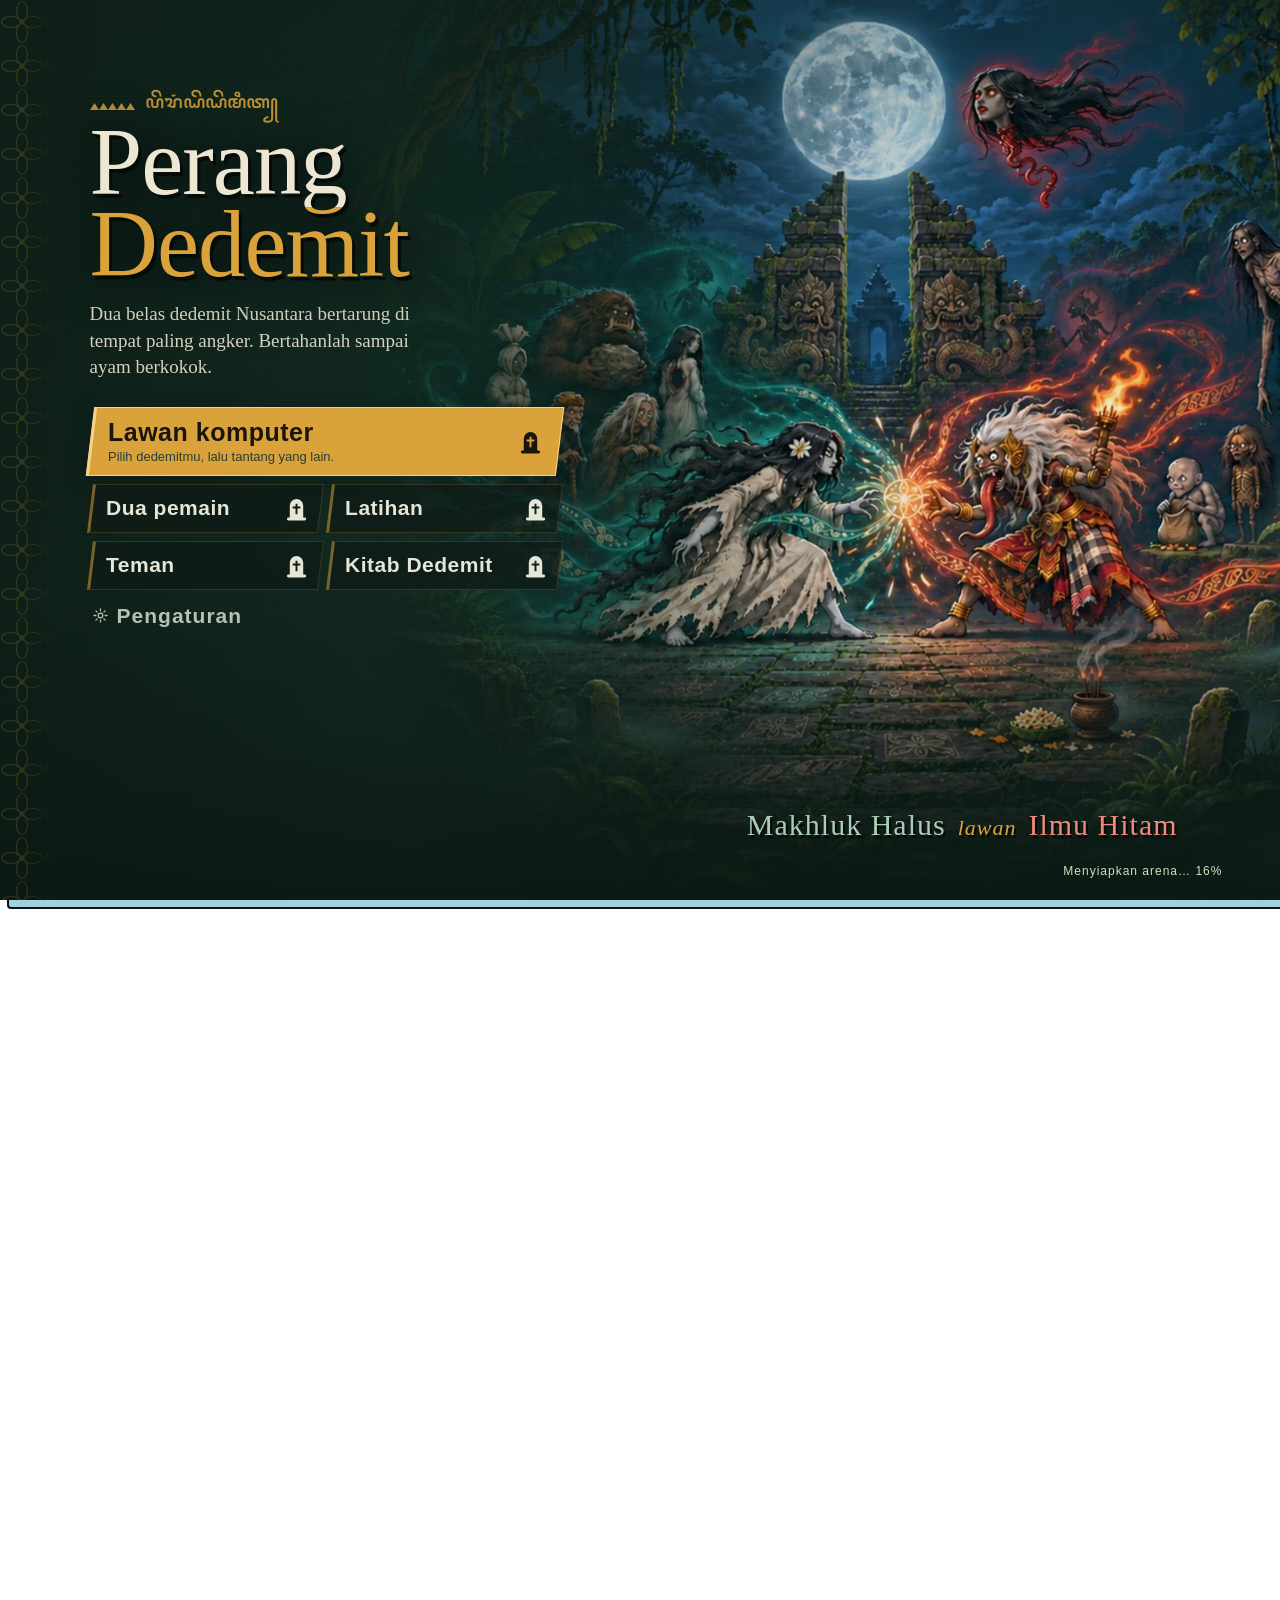
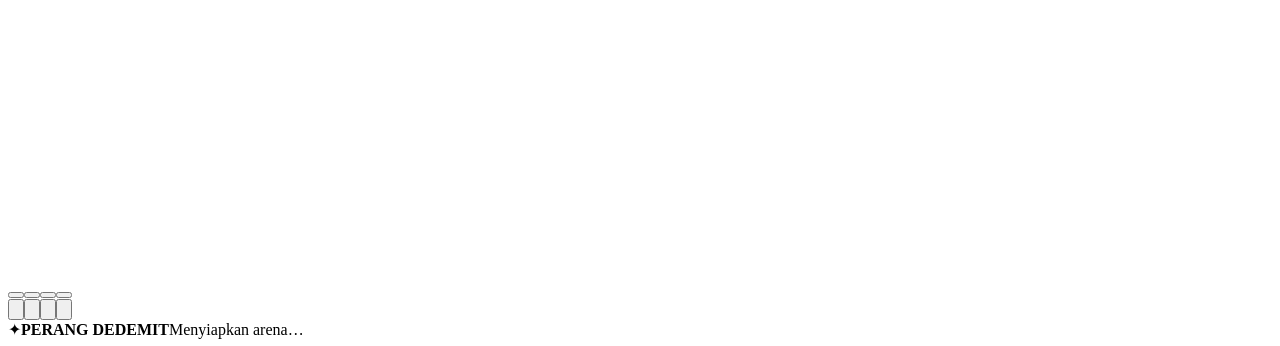
==== commit d5d96107: "Open the menu after 6 MB instead of the whole 47 MB download The first visit used to download every " ====
--- a/index.html
+++ b/index.html
@@ -1,7 +1,7 @@
 <!doctype html>
 <html lang="id">
-<head><meta charset="utf-8"><meta name="viewport" content="width=device-width,initial-scale=1,viewport-fit=cover"><meta name="theme-color" content="#0e1a16"><link rel="manifest" href="manifest.webmanifest"><link rel="icon" href="favicon.ico" sizes="any"><link rel="icon" type="image/png" href="assets/brand/favicon-64.png"><link rel="apple-touch-icon" href="assets/brand/apple-touch-icon.png"><meta name="apple-mobile-web-app-title" content="Dedemit"><meta name="apple-mobile-web-app-status-bar-style" content="black-translucent"><meta name="description" content="Game fighting dua belas dedemit Nusantara: Pocong, Kuntilanak, Genderuwo, Tuyul dan lainnya. Main langsung di browser."><meta property="og:type" content="website"><meta property="og:title" content="Perang Dedemit"><meta property="og:description" content="Dua belas dedemit Nusantara. Satu malam, satu arena."><meta property="og:url" content="https://dedemit.web.id/"><meta property="og:image" content="https://dedemit.web.id/assets/brand/share.jpg"><meta name="twitter:card" content="summary_large_image"><script src="pwa.js?v=893082d8ed5e"></script><script>/* Phones/tablets: mark .touch and open the landscape mobile shell (mobile.html). ?touch=1 forces it on desktop, ?touch=0 turns it off. */(()=>{const q=new URLSearchParams(location.search),f=q.get('touch'),t=f?f==='1':matchMedia('(pointer: coarse)').matches||(navigator.maxTouchPoints>0&&/Android|iPhone|iPad|iPod|Mobile/i.test(navigator.userAgent));if(!t)return;document.documentElement.classList.add('touch');if(window.top===window&&!q.has('embed'))location.replace('mobile.html'+location.search+location.hash);})();</script><title>Perang Dedemit — pertarungan dedemit Nusantara</title><link rel="preload" href="assets/fonts/Rajdhani-Bold.ttf" as="font" type="font/ttf" crossorigin><link rel="stylesheet" href="style.css?v=dd88f4fe197e"><link rel="stylesheet" href="menu.css?v=23e5f6a74e74"><link rel="stylesheet" href="dedemit.css?v=70071ddefe20"></head>
-<body><div id="boot" role="status" aria-live="polite"><div class="boot-card"><strong class="boot-logo">PERANG<br><em>DEDEMIT</em></strong><div class="boot-bar"><i></i></div><span class="boot-status">Menyiapkan…</span></div></div><script src="precache.js?v=d0aeaddddace"></script><script src="preload.js?v=283e7ace2ab5"></script><main id="game-shell" aria-label="Perang Dedemit, game fighting dedemit Nusantara">
+<head><meta charset="utf-8"><meta name="viewport" content="width=device-width,initial-scale=1,viewport-fit=cover"><meta name="theme-color" content="#0e1a16"><link rel="manifest" href="manifest.webmanifest"><link rel="icon" href="favicon.ico" sizes="any"><link rel="icon" type="image/png" href="assets/brand/favicon-64.png"><link rel="apple-touch-icon" href="assets/brand/apple-touch-icon.png"><meta name="apple-mobile-web-app-title" content="Dedemit"><meta name="apple-mobile-web-app-status-bar-style" content="black-translucent"><meta name="description" content="Game fighting dua belas dedemit Nusantara: Pocong, Kuntilanak, Genderuwo, Tuyul dan lainnya. Main langsung di browser."><meta property="og:type" content="website"><meta property="og:title" content="Perang Dedemit"><meta property="og:description" content="Dua belas dedemit Nusantara. Satu malam, satu arena."><meta property="og:url" content="https://dedemit.web.id/"><meta property="og:image" content="https://dedemit.web.id/assets/brand/share.jpg"><meta name="twitter:card" content="summary_large_image"><script src="pwa.js?v=893082d8ed5e"></script><script>/* Phones/tablets: mark .touch and open the landscape mobile shell (mobile.html). ?touch=1 forces it on desktop, ?touch=0 turns it off. */(()=>{const q=new URLSearchParams(location.search),f=q.get('touch'),t=f?f==='1':matchMedia('(pointer: coarse)').matches||(navigator.maxTouchPoints>0&&/Android|iPhone|iPad|iPod|Mobile/i.test(navigator.userAgent));if(!t)return;document.documentElement.classList.add('touch');if(window.top===window&&!q.has('embed'))location.replace('mobile.html'+location.search+location.hash);})();</script><title>Perang Dedemit — pertarungan dedemit Nusantara</title><link rel="preload" href="assets/fonts/Rajdhani-Bold.ttf" as="font" type="font/ttf" crossorigin><link rel="stylesheet" href="style.css?v=dd88f4fe197e"><link rel="stylesheet" href="menu.css?v=23e5f6a74e74"><link rel="stylesheet" href="dedemit.css?v=ceb44858716a"></head>
+<body><div id="boot" role="status" aria-live="polite"><div class="boot-card"><strong class="boot-logo">PERANG<br><em>DEDEMIT</em></strong><div class="boot-bar"><i></i></div><span class="boot-status">Menyiapkan…</span></div></div><script src="precache.js?v=903d321e2684"></script><script src="preload.js?v=cbab45c9b98a"></script><main id="game-shell" aria-label="Perang Dedemit, game fighting dedemit Nusantara">
 <canvas id="arena" tabindex="0" aria-label="Arena pertarungan. WASD bergerak, Spasi menyerang, I O P untuk skill, U untuk super ultimate."></canvas><div class="vignette" aria-hidden="true"></div>
 <header class="combat-header">
 <section class="fighter fighter-one" aria-label="Status pemain">
@@ -24,6 +24,6 @@
 <div id="load-state" class="load-state"><span class="loading-glyph">✦</span><strong>PERANG DEDEMIT</strong><span id="load-message">Menyiapkan arena…</span></div>
 <dialog id="install-help" aria-labelledby="install-title"><div class="ci-card"><p class="ci-kicker">Pasang game</p><h2 id="install-title">Tambah ke Layar Utama</h2><ol class="install-steps"><li>Buka halaman ini di <b>Safari</b>.</li><li>Ketuk tombol <b>Bagikan</b> (kotak dengan panah ke atas).</li><li>Pilih <b>Tambah ke Layar Utama</b>, lalu ketuk <b>Tambah</b>.</li></ol><p class="ci-note">Setelah itu Perang Dedemit terbuka layar penuh dari ikon Pocong di layar utama.</p><button class="menu-primary" id="install-ok" type="button">Mengerti <b>↗</b></button></div></dialog><dialog id="controls-intro" aria-labelledby="controls-title"><div class="ci-card"><p class="ci-kicker">Sebelum bertarung</p><h2 id="controls-title">Cara bertarung</h2><ul class="ci-list ci-keyboard" style="--n:12"><li style="--i:0"><span class="ci-keys"><kbd>A</kbd><kbd>D</kbd></span><span class="ci-what">Gerak ke kiri dan ke kanan</span></li><li style="--i:1"><span class="ci-keys"><kbd>A</kbd><kbd>A</kbd><i>atau</i><kbd>D</kbd><kbd>D</kbd></span><span class="ci-what">Tekan dua kali lalu tahan untuk lari</span></li><li style="--i:2"><span class="ci-keys"><kbd>W</kbd></span><span class="ci-what">Lompat; tekan lagi di udara untuk lompat ganda</span></li><li style="--i:3"><span class="ci-keys"><kbd>S</kbd></span><span class="ci-what">Menunduk, atau turun cepat saat di udara</span></li><li style="--i:4"><span class="ci-keys"><kbd>S</kbd><kbd>S</kbd></span><span class="ci-what">Salto</span></li><li style="--i:5"><span class="ci-keys"><kbd class="wide">Spasi</kbd></span><span class="ci-what">Kombo 3 pukulan, tekan sampai tiga kali</span></li><li style="--i:6"><span class="ci-keys"><kbd>I</kbd><kbd>O</kbd></span><span class="ci-what">Jurus 1 dan jurus 2</span></li><li style="--i:7"><span class="ci-keys"><kbd>P</kbd></span><span class="ci-what">Ultimate, saat jurusnya siap</span></li><li style="--i:8"><span class="ci-keys"><kbd>U</kbd></span><span class="ci-what">Super ultimate, saat energi sukma penuh 200 (isi dengan memukul lawan)</span></li><li style="--i:10"><span class="ci-keys"><kbd>Kombo</kbd></span><span class="ci-what">Spasi ×3 lalu I, atau Spasi ×2 lalu O, atau I lalu O, atau O lalu P: jurus berikutnya ×1,3 sampai ×1,7 damage (lihat Kitab Dedemit)</span></li><li style="--i:11"><span class="ci-keys"><kbd>🎮</kbd></span><span class="ci-what">Stik (Bluetooth/USB): D-pad gerak, A serang, X jurus 1, Y jurus 2, B lompat, RB/LB ultimate, RT/LT super, Start jeda. Di mode Dua pemain: 2 stik = P1 dan P2, 1 stik = P2</span></li><li style="--i:9" class="ci-2p"><span class="ci-keys"><kbd>2P</kbd></span><span class="ci-what">Dua pemain: P1 boleh pakai <b>F G H T Y</b> untuk Spasi I O P U. P2 pakai <b>panah</b> untuk gerak dan lompat, <b>/ . , M N</b> (atau <b>Numpad 0–4</b>) untuk serang, jurus 1, jurus 2, ultimate, dan super</span></li></ul><ul class="ci-list ci-touch" style="--n:8"><li style="--i:0"><span class="ci-keys"><kbd>◀</kbd><kbd>▶</kbd></span><span class="ci-what">Gerak; ketuk dua kali lalu tahan untuk lari</span></li><li style="--i:1"><span class="ci-keys"><kbd>▲</kbd></span><span class="ci-what">Lompat; ketuk lagi di udara untuk lompat ganda</span></li><li style="--i:2"><span class="ci-keys"><kbd>▼</kbd></span><span class="ci-what">Menunduk, atau turun cepat saat di udara</span></li><li style="--i:3"><span class="ci-keys"><kbd class="wide">Serang</kbd></span><span class="ci-what">Tombol besar: kombo 3 pukulan</span></li><li style="--i:4"><span class="ci-keys"><kbd>I</kbd><kbd>O</kbd></span><span class="ci-what">Dua tombol jurus di sekitar tombol serang</span></li><li style="--i:5"><span class="ci-keys"><kbd>P</kbd></span><span class="ci-what">Tombol ultimate, saat jurusnya siap</span></li><li style="--i:6"><span class="ci-keys"><kbd>SUPER</kbd></span><span class="ci-what">Muncul saat energi sukma penuh 200</span></li><li style="--i:7"><span class="ci-keys"><kbd>Kombo</kbd></span><span class="ci-what">Sambung serangan ke jurus selagi masih kena: damage jurus berikutnya ×1,3 sampai ×1,7</span></li></ul><p class="ci-note"><span class="ci-kbd-only">Esc untuk jeda. </span>Panduan ini bisa dibuka lagi dari layar pilih arena.</p><button class="menu-primary" id="controls-go" type="button">Siap bertarung <b>↗</b></button></div></dialog><dialog id="settings-panel"><div class="dialog-kicker">PERANG DEDEMIT / PENGATURAN</div><h2>Pengaturan arena</h2><p>Atur audio, tampilan, dan kontrol permainan.</p><label class="setting-row training-only"><span>Karakter pemain<small>Mengganti karakter memulai ulang latihan</small></span><select id="character-select"><option value="isolde">Pocong · Makhluk Halus</option><option value="arco">Kuntilanak · Makhluk Halus</option><option value="edda">Sundel Bolong · Makhluk Halus</option><option value="zanni">Wewe Gombel · Makhluk Halus</option><option value="haldor">Genderuwo · Makhluk Halus</option><option value="solan">Eyang Sukmo Capo · Makhluk Halus</option><option value="fenr">Leyak · Ilmu Hitam</option><option value="cora">Kuyang · Ilmu Hitam</option><option value="rhea">Palasik · Ilmu Hitam</option><option value="nib">Tuyul · Ilmu Hitam</option><option value="mira">Jenglot · Ilmu Hitam</option><option value="naja">Begu Ganjang · Ilmu Hitam</option></select></label><label class="setting-row training-only"><span>Lawan aktif<small>Aktifkan serangan CPU saat latihan</small></span><input type="checkbox" id="ai-toggle" checked></label><label class="setting-row"><span>Visualisasi hitbox<small>Area tubuh dan jangkauan serangan</small></span><input type="checkbox" id="hitbox-toggle"></label><label class="setting-row"><span>Audio aktif<small>Suara karakter, benturan, dan skill</small></span><input type="checkbox" id="sound-toggle" checked></label><label class="setting-row"><span>Musik latar<small>Malam Dedemit, gamelan pelog yang diputar berulang di menu dan arena</small></span><input type="checkbox" id="music-toggle" checked></label><label class="volume-row"><span>Musik</span><input type="range" id="music-slider" min="0" max="100" value="5" aria-label="Volume musik"><output id="music-value">5%</output></label><label class="setting-row" hidden><span>Animasi latar menu<small>Video loop pada main menu</small></span><input type="checkbox" id="menu-video-toggle" checked></label><label class="volume-row"><span>Suara</span><input type="range" id="volume-slider" min="0" max="100" value="45" aria-label="Volume audio"><output id="volume-value">45%</output></label><div class="dialog-buttons"><button id="sound-test">Tes audio</button><button id="fullscreen-btn">Layar penuh</button></div><details class="controls-help"><summary>Kontrol keyboard</summary><p>A / D · Gerak &nbsp; 2× A / D · Lari<br>W · Lompat &nbsp; S · Menunduk / turun cepat<br>2× S · Salto &nbsp; SPACE · Kombo 3 pukulan<br>I / O · Skill &nbsp; P · Ultimate</p></details><button class="primary-button" id="close-settings">Kembali ke arena <span>↗</span></button></dialog>
 <dialog id="pause-panel"><div class="dialog-kicker">PERANG DEDEMIT / JEDA</div><h2>PAUSED</h2><p>Pertarungan dijeda. Siap melanjutkan?</p><button class="primary-button" id="resume-btn">Lanjut bertarung <span>↗</span></button><button class="text-button" id="restart-btn">Mulai ulang</button><button class="text-button" id="back-menu">Kembali ke main menu</button></dialog>
-</main><section id="front-menu" aria-label="Menu utama Perang Dedemit"></section><script src="assets/mecha/manifest.js?v=80d4b6089935"></script><script src="assets/stage-config.js?v=5f4c562a5196"></script><script src="assets/ui/drone-config.js?v=8eb1127440e6"></script><script src="assets/fenr/human/manifest.js?v=d7ce38027ef6"></script><script src="assets/fenr/wolf/manifest.js?v=4764ed4c9666"></script><script src="fenr.js?v=6dd8746d0c8f"></script><script src="assets/mira/manifest.js?v=8f6938afade7"></script><script src="mira.js?v=6f4414b0fd75"></script><script src="assets/cora/manifest.js?v=f4db525a0a84"></script><script src="cora.js?v=74444cce4384"></script><script src="assets/naja/manifest.js?v=a97c4fb1fe7e"></script><script src="naja.js?v=2b8de54cfe73"></script><script src="assets/haldor/manifest.js?v=832d921f482c"></script><script src="haldor.js?v=720ee4de987e"></script><script src="assets/zanni/manifest.js?v=9e69bb7fb0cf"></script><script src="zanni.js?v=06141ea78ce2"></script><script src="assets/isolde/manifest.js?v=44ae1ce38b11"></script><script src="isolde.js?v=33c39b6bc57d"></script><script src="assets/rhea/manifest.js?v=dbed46127fbe"></script><script src="rhea.js?v=c792766df1cd"></script><script src="assets/solan/manifest.js?v=265c5b7d98ed"></script><script src="solan.js?v=65c9c0b3be4b"></script><script src="assets/nib/manifest.js?v=b33e5640fa29"></script><script src="nib.js?v=97eb63f05fcf"></script><script src="assets/edda/manifest.js?v=597b31fc7918"></script><script src="edda.js?v=4feab9b48cda"></script><script src="assets/audio/announcer/manifest.js?v=c7d3ae99cf1f"></script><script src="assets/ghosts/super/manifest.js?v=c60d0d939930"></script><script src="assets/ghosts/combo/manifest.js?v=85a7f70a21d3"></script><script src="ghosts.js?v=215a4428a47c"></script><script src="announcer.js?v=db0bd24014ca"></script><script src="match.js?v=173a3f424de7"></script><script>window.FRONTEND_ENABLED=true;</script><script src="game.js?v=77361cd94177"></script><script src="touch.js?v=51419cf8ac65"></script><script src="gamepad.js?v=76c58a90c5d1"></script><script src="assets/showcase/showcase.js?v=a475b33f051e"></script><script src="menu.js?v=b6ea4214238c"></script><script type="module" src="online.js?v=e970c5424b0a"></script></body></html>
+</main><section id="front-menu" aria-label="Menu utama Perang Dedemit"></section><script src="assets/mecha/manifest.js?v=80d4b6089935"></script><script src="assets/stage-config.js?v=5f4c562a5196"></script><script src="assets/ui/drone-config.js?v=8eb1127440e6"></script><script src="assets/fenr/human/manifest.js?v=d7ce38027ef6"></script><script src="assets/fenr/wolf/manifest.js?v=4764ed4c9666"></script><script src="fenr.js?v=6dd8746d0c8f"></script><script src="assets/mira/manifest.js?v=8f6938afade7"></script><script src="mira.js?v=6f4414b0fd75"></script><script src="assets/cora/manifest.js?v=f4db525a0a84"></script><script src="cora.js?v=74444cce4384"></script><script src="assets/naja/manifest.js?v=a97c4fb1fe7e"></script><script src="naja.js?v=2b8de54cfe73"></script><script src="assets/haldor/manifest.js?v=832d921f482c"></script><script src="haldor.js?v=720ee4de987e"></script><script src="assets/zanni/manifest.js?v=9e69bb7fb0cf"></script><script src="zanni.js?v=06141ea78ce2"></script><script src="assets/isolde/manifest.js?v=44ae1ce38b11"></script><script src="isolde.js?v=33c39b6bc57d"></script><script src="assets/rhea/manifest.js?v=dbed46127fbe"></script><script src="rhea.js?v=c792766df1cd"></script><script src="assets/solan/manifest.js?v=265c5b7d98ed"></script><script src="solan.js?v=65c9c0b3be4b"></script><script src="assets/nib/manifest.js?v=b33e5640fa29"></script><script src="nib.js?v=97eb63f05fcf"></script><script src="assets/edda/manifest.js?v=597b31fc7918"></script><script src="edda.js?v=4feab9b48cda"></script><script src="assets/audio/announcer/manifest.js?v=c7d3ae99cf1f"></script><script src="assets/ghosts/super/manifest.js?v=c60d0d939930"></script><script src="assets/ghosts/combo/manifest.js?v=85a7f70a21d3"></script><script src="ghosts.js?v=215a4428a47c"></script><script src="announcer.js?v=db0bd24014ca"></script><script src="match.js?v=173a3f424de7"></script><script>window.FRONTEND_ENABLED=true;</script><script src="game.js?v=77361cd94177"></script><script src="touch.js?v=51419cf8ac65"></script><script src="gamepad.js?v=76c58a90c5d1"></script><script src="assets/showcase/showcase.js?v=a475b33f051e"></script><script src="menu.js?v=88c168d3dd14"></script><script type="module" src="online.js?v=e970c5424b0a"></script></body></html>
 
 
--- a/dedemit.css
+++ b/dedemit.css
@@ -251,10 +251,23 @@
 .pad-toast{position:fixed;left:50%;top:14px;transform:translate(-50%,-140%);z-index:60;padding:8px 16px;background:#0d1714f2;border:1px solid #f3d48a;color:#efe6d2;font:700 15px Rajdhani,Arial,sans-serif;border-radius:999px;box-shadow:0 8px 24px #000a;transition:transform .25s ease;pointer-events:none}
 .pad-toast.show{transform:translate(-50%,0)}
 
-/* Javanese touches on the home cover: the title in aksara Jawa, a tumpal border (the triangle row on batik hems) and a faint kawung batik over the dark side. */
-.dedemit-title h1{margin-bottom:4px}
+/* Home cover layout: account and install sit in the title column (clear of the art), then the aksara Jawa eyebrow, the title, one primary action, a secondary grid and a quiet settings link. The Javanese touches stay small: the eyebrow with a tumpal row, and kawung batik only as a strip on the left edge. */
 @font-face{font-family:'Noto Sans Javanese';src:url('assets/fonts/noto-sans-javanese-subset.woff2') format('woff2');font-weight:400 700;font-display:swap}
-.home-title>.aksara-title{display:flex;align-items:center;gap:16px;font-family:'Noto Sans Javanese',serif;font-weight:500;font-size:clamp(17px,3.2vh,27px);line-height:1.3;color:var(--kunyit);margin:0 0 clamp(6px,1.4vh,14px);text-shadow:0 2px 0 #050b08}
-.home-title>.aksara-title:after{content:'';flex:1;max-width:170px;height:9px;opacity:.75;background:url("data:image/svg+xml,%3Csvg xmlns='http://www.w3.org/2000/svg' width='12' height='9'%3E%3Cpath d='M0 9 6 0l6 9z' fill='%23d9a23a'/%3E%3C/svg%3E") left bottom/12px 9px repeat-x}
-.home-batik{position:absolute;inset:0;z-index:-1;pointer-events:none;opacity:.1;background:url("data:image/svg+xml,%3Csvg xmlns='http://www.w3.org/2000/svg' width='44' height='44' fill='none' stroke='%23d9a23a' stroke-width='1.2'%3E%3Cellipse cx='22' cy='11' rx='5.5' ry='9.5'/%3E%3Cellipse cx='22' cy='33' rx='5.5' ry='9.5'/%3E%3Cellipse cx='11' cy='22' rx='9.5' ry='5.5'/%3E%3Cellipse cx='33' cy='22' rx='9.5' ry='5.5'/%3E%3Ccircle cx='22' cy='22' r='1.6' fill='%23d9a23a'/%3E%3C/svg%3E") 0 0/44px 44px;-webkit-mask-image:linear-gradient(90deg,#000 0,#000 22%,transparent 52%);mask-image:linear-gradient(90deg,#000 0,#000 22%,transparent 52%)}
-@media(max-height:420px){.dedemit-title h1{margin-top:0;margin-bottom:2px}.home-title>.aksara-title{font-size:13px;line-height:1.1;margin:0 0 4px}.home-title>.aksara-title:after{max-width:110px;height:7px;background-size:9px 7px}}
+.home-top{justify-content:flex-start;padding-left:7%}.home-top>span:first-child{display:none}.home-top .install-pill{margin-right:10px}
+.home-title>.aksara-title{display:flex;align-items:center;gap:10px;font-family:'Noto Sans Javanese',serif;font-weight:600;font-size:clamp(14px,2.1vh,18px);line-height:1.8;letter-spacing:0;color:#d9a23ad9;margin:0}
+.home-title>.aksara-title:before{content:'';flex:none;width:45px;height:7px;opacity:.85;background:url("data:image/svg+xml,%3Csvg xmlns='http://www.w3.org/2000/svg' width='12' height='9'%3E%3Cpath d='M0 9 6 0l6 9z' fill='%23d9a23a'/%3E%3C/svg%3E") left bottom/9px 7px repeat-x}
+.dedemit-title h1{margin-top:0}
+.home-nav{grid-template-columns:repeat(2,minmax(0,1fr))}.home-nav:not(:has([data-cmd=local2p])){grid-template-columns:repeat(3,minmax(0,1fr))}.home-nav:not(:has([data-cmd=local2p])) button:not(:first-child)>b{display:none}.home-nav:not(:has([data-cmd=local2p])) button:not(:first-child):not(.nav-tertiary){padding-left:10px;padding-right:8px}.home-nav:not(:has([data-cmd=local2p])) button:not(:first-child)>span{white-space:nowrap}
+.home-nav button.nav-tertiary{grid-column:1/-1;justify-self:start;display:inline-flex;align-items:center;gap:8px;margin-top:2px;padding:5px 2px;background:none;border:0;box-shadow:none;transform:none;color:#b8c0b1}
+.home-nav button.nav-tertiary>*{transform:none}.home-nav button.nav-tertiary>span{font-size:15px;letter-spacing:1px;flex:none;line-height:1}
+.home-nav button.nav-tertiary svg{width:17px;height:17px;fill:none;stroke:currentColor;stroke-width:1.8;stroke-linecap:round}
+.home-nav button.nav-tertiary:hover,.home-nav button.nav-tertiary:focus-visible{background:none;color:var(--kunyit);transform:none}
+.home-batik{position:absolute;top:0;bottom:0;left:0;width:clamp(44px,4.4vw,88px);z-index:-1;pointer-events:none;opacity:.2;background:url("data:image/svg+xml,%3Csvg xmlns='http://www.w3.org/2000/svg' width='44' height='44' fill='none' stroke='%23d9a23a' stroke-width='1.2'%3E%3Cellipse cx='22' cy='11' rx='5.5' ry='9.5'/%3E%3Cellipse cx='22' cy='33' rx='5.5' ry='9.5'/%3E%3Cellipse cx='11' cy='22' rx='9.5' ry='5.5'/%3E%3Cellipse cx='33' cy='22' rx='9.5' ry='5.5'/%3E%3Ccircle cx='22' cy='22' r='1.6' fill='%23d9a23a'/%3E%3C/svg%3E") 0 0/44px 44px;-webkit-mask-image:linear-gradient(90deg,#000 35%,transparent);mask-image:linear-gradient(90deg,#000 35%,transparent)}
+@media(max-width:800px){.home-top{padding-left:8%}}
+@media(max-height:420px){.home-title>.aksara-title{font-size:12px;line-height:1.5}.home-title>.aksara-title:before{width:30px;height:5px;background-size:7px 5px}.dedemit-title h1{margin-bottom:2px}.home-nav button.nav-tertiary{padding:2px}.home-nav button.nav-tertiary>span{font-size:13px}}
+/* Tombstone instead of an arrow on menu buttons; it takes the button's text colour. */
+b.grave{display:inline-grid;place-items:center;line-height:0}b.grave svg{width:23px;height:25px;fill:currentColor}.menu-primary b.grave svg{width:24px;height:26px}
+/* Character select: a pendopo courtyard with a moonlit altar on the left for the player and an ember-lit altar on the right for the opponent. A soft shade over the middle keeps the roster grid readable. */
+.selection-backdrop{background:radial-gradient(ellipse 22% 55% at 50% 52%,#0b1511b3,transparent 100%),linear-gradient(180deg,#0b1511 0,#0b151100 14%,#0b151100 90%,#0b1511d9 100%),url('assets/menu/select-dedemit.webp') center bottom/cover no-repeat,#0e1a16}
+.selection-backdrop:after{display:none}
+.fighter-copy>span,.fighter-copy p,.fighter-copy small{text-shadow:0 1px 2px #050b08,0 0 8px #050b08,0 0 16px #0b1511}.fighter-copy h2{text-shadow:0 3px 0 #050b08,0 0 22px #050b08}
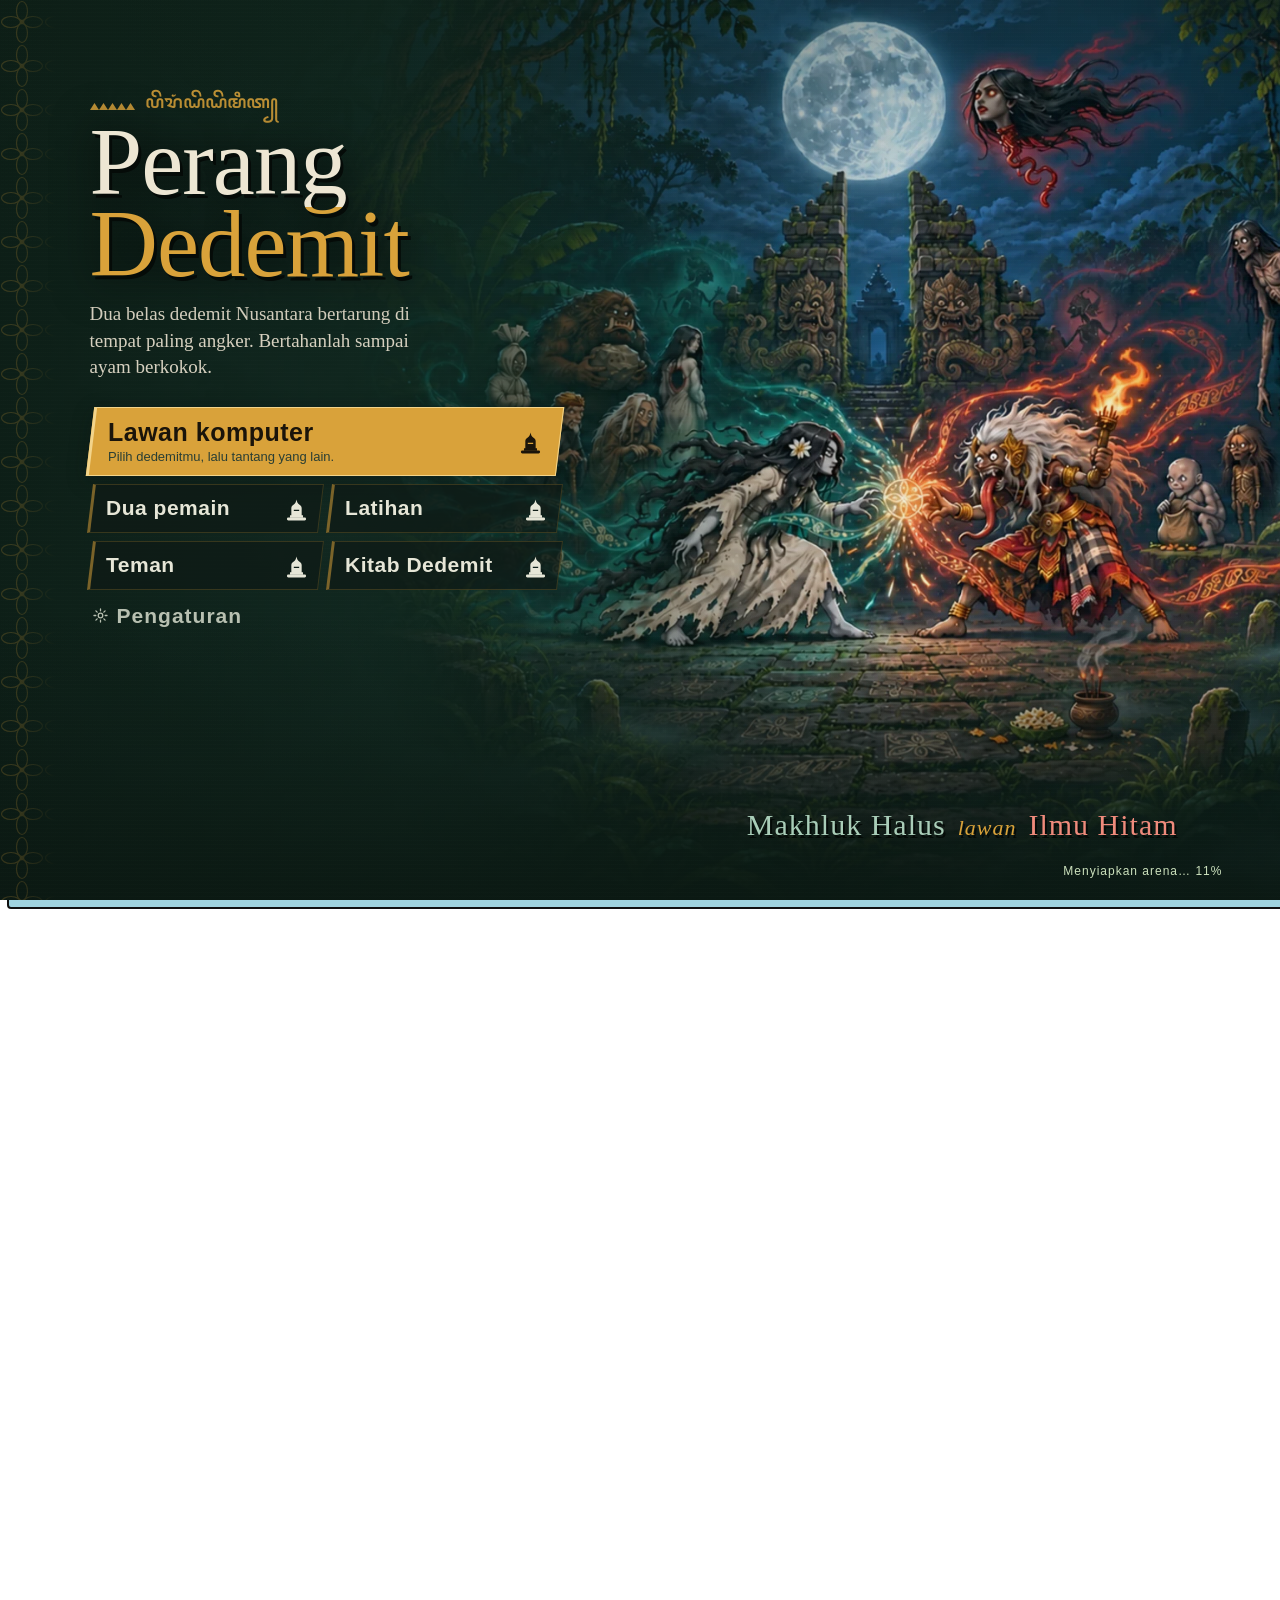
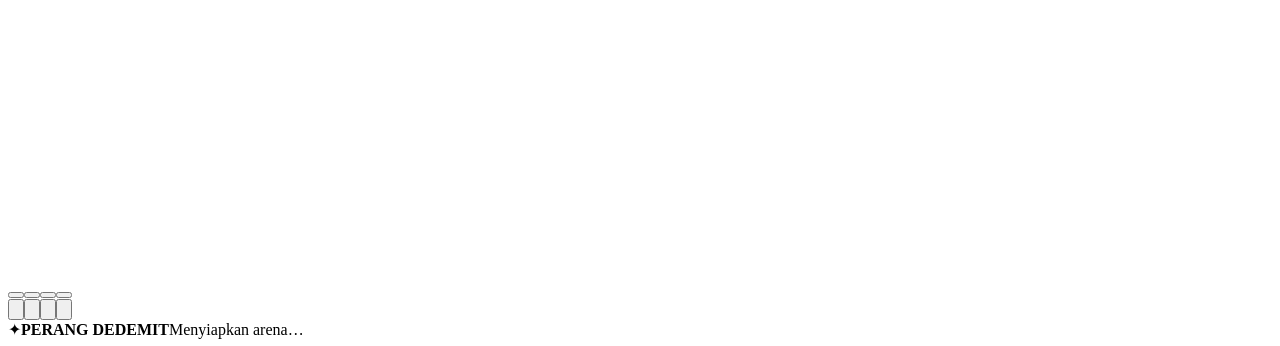
==== commit fe4d5fc8: "Teach the first fight with a 3-step tutorial instead of a controls wall New players no longer get th" ====
--- a/index.html
+++ b/index.html
@@ -1,7 +1,7 @@
 <!doctype html>
 <html lang="id">
-<head><meta charset="utf-8"><meta name="viewport" content="width=device-width,initial-scale=1,viewport-fit=cover"><meta name="theme-color" content="#0e1a16"><link rel="manifest" href="manifest.webmanifest"><link rel="icon" href="favicon.ico" sizes="any"><link rel="icon" type="image/png" href="assets/brand/favicon-64.png"><link rel="apple-touch-icon" href="assets/brand/apple-touch-icon.png"><meta name="apple-mobile-web-app-title" content="Dedemit"><meta name="apple-mobile-web-app-status-bar-style" content="black-translucent"><meta name="description" content="Game fighting dua belas dedemit Nusantara: Pocong, Kuntilanak, Genderuwo, Tuyul dan lainnya. Main langsung di browser."><meta property="og:type" content="website"><meta property="og:title" content="Perang Dedemit"><meta property="og:description" content="Dua belas dedemit Nusantara. Satu malam, satu arena."><meta property="og:url" content="https://dedemit.web.id/"><meta property="og:image" content="https://dedemit.web.id/assets/brand/share.jpg"><meta name="twitter:card" content="summary_large_image"><script src="pwa.js?v=893082d8ed5e"></script><script>/* Phones/tablets: mark .touch and open the landscape mobile shell (mobile.html). ?touch=1 forces it on desktop, ?touch=0 turns it off. */(()=>{const q=new URLSearchParams(location.search),f=q.get('touch'),t=f?f==='1':matchMedia('(pointer: coarse)').matches||(navigator.maxTouchPoints>0&&/Android|iPhone|iPad|iPod|Mobile/i.test(navigator.userAgent));if(!t)return;document.documentElement.classList.add('touch');if(window.top===window&&!q.has('embed'))location.replace('mobile.html'+location.search+location.hash);})();</script><title>Perang Dedemit — pertarungan dedemit Nusantara</title><link rel="preload" href="assets/fonts/Rajdhani-Bold.ttf" as="font" type="font/ttf" crossorigin><link rel="stylesheet" href="style.css?v=dd88f4fe197e"><link rel="stylesheet" href="menu.css?v=23e5f6a74e74"><link rel="stylesheet" href="dedemit.css?v=ceb44858716a"></head>
-<body><div id="boot" role="status" aria-live="polite"><div class="boot-card"><strong class="boot-logo">PERANG<br><em>DEDEMIT</em></strong><div class="boot-bar"><i></i></div><span class="boot-status">Menyiapkan…</span></div></div><script src="precache.js?v=903d321e2684"></script><script src="preload.js?v=cbab45c9b98a"></script><main id="game-shell" aria-label="Perang Dedemit, game fighting dedemit Nusantara">
+<head><meta charset="utf-8"><meta name="viewport" content="width=device-width,initial-scale=1,viewport-fit=cover"><meta name="theme-color" content="#0e1a16"><link rel="manifest" href="manifest.webmanifest"><link rel="icon" href="favicon.ico" sizes="any"><link rel="icon" type="image/png" href="assets/brand/favicon-64.png"><link rel="apple-touch-icon" href="assets/brand/apple-touch-icon.png"><meta name="apple-mobile-web-app-title" content="Dedemit"><meta name="apple-mobile-web-app-status-bar-style" content="black-translucent"><meta name="description" content="Game fighting dua belas dedemit Nusantara: Pocong, Kuntilanak, Genderuwo, Tuyul dan lainnya. Main langsung di browser."><meta property="og:type" content="website"><meta property="og:title" content="Perang Dedemit"><meta property="og:description" content="Dua belas dedemit Nusantara. Satu malam, satu arena."><meta property="og:url" content="https://dedemit.web.id/"><meta property="og:image" content="https://dedemit.web.id/assets/brand/share.jpg"><meta name="twitter:card" content="summary_large_image"><script src="pwa.js?v=893082d8ed5e"></script><script>/* Phones/tablets: mark .touch and open the landscape mobile shell (mobile.html). ?touch=1 forces it on desktop, ?touch=0 turns it off. */(()=>{const q=new URLSearchParams(location.search),f=q.get('touch'),t=f?f==='1':matchMedia('(pointer: coarse)').matches||(navigator.maxTouchPoints>0&&/Android|iPhone|iPad|iPod|Mobile/i.test(navigator.userAgent));if(!t)return;document.documentElement.classList.add('touch');if(window.top===window&&!q.has('embed'))location.replace('mobile.html'+location.search+location.hash);})();</script><title>Perang Dedemit — pertarungan dedemit Nusantara</title><link rel="preload" href="assets/fonts/Rajdhani-Bold.ttf" as="font" type="font/ttf" crossorigin><link rel="stylesheet" href="style.css?v=dd88f4fe197e"><link rel="stylesheet" href="menu.css?v=23e5f6a74e74"><link rel="stylesheet" href="dedemit.css?v=c9fa88665a19"></head>
+<body><div id="boot" role="status" aria-live="polite"><div class="boot-card"><strong class="boot-logo">PERANG<br><em>DEDEMIT</em></strong><div class="boot-bar"><i></i></div><span class="boot-status">Menyiapkan…</span></div></div><script src="precache.js?v=bd840a34720d"></script><script src="preload.js?v=cbab45c9b98a"></script><main id="game-shell" aria-label="Perang Dedemit, game fighting dedemit Nusantara">
 <canvas id="arena" tabindex="0" aria-label="Arena pertarungan. WASD bergerak, Spasi menyerang, I O P untuk skill, U untuk super ultimate."></canvas><div class="vignette" aria-hidden="true"></div>
 <header class="combat-header">
 <section class="fighter fighter-one" aria-label="Status pemain">
@@ -22,8 +22,9 @@
 </div></section><div class="stage-sign"><span id="stage-name">BELLORA</span><small id="stage-subtitle">COURTYARD</small><i></i></div><section class="training-data" aria-label="Hasil latihan"><div><span>TOTAL DAMAGE</span><strong id="total-damage">0 <small>DMG</small></strong></div><div><span>BEST CHAIN</span><strong id="best-combo">0 <small>HITS</small></strong></div><small class="reset-hint">R · RESET<span>ESC · PAUSE</span></small></section></footer>
 <section id="touch-controls" aria-hidden="true"><div class="dpad"><button class="dbtn dbtn-up" data-key="w" tabindex="-1" aria-label="Atas / lompat"><i></i></button><button class="dbtn dbtn-left" data-key="a" tabindex="-1" aria-label="Kiri"><i></i></button><button class="dbtn dbtn-down" data-key="s" tabindex="-1" aria-label="Bawah / jongkok"><i></i></button><button class="dbtn dbtn-right" data-key="d" tabindex="-1" aria-label="Kanan"><i></i></button></div><div class="action-pad"><button class="tbtn tbtn-attack" data-key=" " data-slot="attack" tabindex="-1"><img src="assets/ui/attack.webp" alt=""></button><button class="tbtn tbtn-skill tbtn-s1" data-key="i" data-slot="skill1" tabindex="-1"><img src="assets/ui/skill1.webp" alt=""><span class="cooldown-wipe"></span><em class="cooldown-num"></em></button><button class="tbtn tbtn-skill tbtn-s2" data-key="o" data-slot="skill2" tabindex="-1"><img src="assets/ui/skill2.webp" alt=""><span class="cooldown-wipe"></span><em class="cooldown-num"></em></button><button class="tbtn tbtn-skill tbtn-ult" data-key="p" data-slot="ultimate" tabindex="-1"><img src="assets/ui/squadron-icon.webp" alt=""><span class="cooldown-wipe"></span><em class="cooldown-num"></em></button><button class="tbtn tbtn-skill tbtn-super" data-key="u" data-slot="super" tabindex="-1" hidden><img src="assets/ui/squadron-icon.webp" alt=""><b>SUPER</b></button></div></section>
 <div id="load-state" class="load-state"><span class="loading-glyph">✦</span><strong>PERANG DEDEMIT</strong><span id="load-message">Menyiapkan arena…</span></div>
-<dialog id="install-help" aria-labelledby="install-title"><div class="ci-card"><p class="ci-kicker">Pasang game</p><h2 id="install-title">Tambah ke Layar Utama</h2><ol class="install-steps"><li>Buka halaman ini di <b>Safari</b>.</li><li>Ketuk tombol <b>Bagikan</b> (kotak dengan panah ke atas).</li><li>Pilih <b>Tambah ke Layar Utama</b>, lalu ketuk <b>Tambah</b>.</li></ol><p class="ci-note">Setelah itu Perang Dedemit terbuka layar penuh dari ikon Pocong di layar utama.</p><button class="menu-primary" id="install-ok" type="button">Mengerti <b>↗</b></button></div></dialog><dialog id="controls-intro" aria-labelledby="controls-title"><div class="ci-card"><p class="ci-kicker">Sebelum bertarung</p><h2 id="controls-title">Cara bertarung</h2><ul class="ci-list ci-keyboard" style="--n:12"><li style="--i:0"><span class="ci-keys"><kbd>A</kbd><kbd>D</kbd></span><span class="ci-what">Gerak ke kiri dan ke kanan</span></li><li style="--i:1"><span class="ci-keys"><kbd>A</kbd><kbd>A</kbd><i>atau</i><kbd>D</kbd><kbd>D</kbd></span><span class="ci-what">Tekan dua kali lalu tahan untuk lari</span></li><li style="--i:2"><span class="ci-keys"><kbd>W</kbd></span><span class="ci-what">Lompat; tekan lagi di udara untuk lompat ganda</span></li><li style="--i:3"><span class="ci-keys"><kbd>S</kbd></span><span class="ci-what">Menunduk, atau turun cepat saat di udara</span></li><li style="--i:4"><span class="ci-keys"><kbd>S</kbd><kbd>S</kbd></span><span class="ci-what">Salto</span></li><li style="--i:5"><span class="ci-keys"><kbd class="wide">Spasi</kbd></span><span class="ci-what">Kombo 3 pukulan, tekan sampai tiga kali</span></li><li style="--i:6"><span class="ci-keys"><kbd>I</kbd><kbd>O</kbd></span><span class="ci-what">Jurus 1 dan jurus 2</span></li><li style="--i:7"><span class="ci-keys"><kbd>P</kbd></span><span class="ci-what">Ultimate, saat jurusnya siap</span></li><li style="--i:8"><span class="ci-keys"><kbd>U</kbd></span><span class="ci-what">Super ultimate, saat energi sukma penuh 200 (isi dengan memukul lawan)</span></li><li style="--i:10"><span class="ci-keys"><kbd>Kombo</kbd></span><span class="ci-what">Spasi ×3 lalu I, atau Spasi ×2 lalu O, atau I lalu O, atau O lalu P: jurus berikutnya ×1,3 sampai ×1,7 damage (lihat Kitab Dedemit)</span></li><li style="--i:11"><span class="ci-keys"><kbd>🎮</kbd></span><span class="ci-what">Stik (Bluetooth/USB): D-pad gerak, A serang, X jurus 1, Y jurus 2, B lompat, RB/LB ultimate, RT/LT super, Start jeda. Di mode Dua pemain: 2 stik = P1 dan P2, 1 stik = P2</span></li><li style="--i:9" class="ci-2p"><span class="ci-keys"><kbd>2P</kbd></span><span class="ci-what">Dua pemain: P1 boleh pakai <b>F G H T Y</b> untuk Spasi I O P U. P2 pakai <b>panah</b> untuk gerak dan lompat, <b>/ . , M N</b> (atau <b>Numpad 0–4</b>) untuk serang, jurus 1, jurus 2, ultimate, dan super</span></li></ul><ul class="ci-list ci-touch" style="--n:8"><li style="--i:0"><span class="ci-keys"><kbd>◀</kbd><kbd>▶</kbd></span><span class="ci-what">Gerak; ketuk dua kali lalu tahan untuk lari</span></li><li style="--i:1"><span class="ci-keys"><kbd>▲</kbd></span><span class="ci-what">Lompat; ketuk lagi di udara untuk lompat ganda</span></li><li style="--i:2"><span class="ci-keys"><kbd>▼</kbd></span><span class="ci-what">Menunduk, atau turun cepat saat di udara</span></li><li style="--i:3"><span class="ci-keys"><kbd class="wide">Serang</kbd></span><span class="ci-what">Tombol besar: kombo 3 pukulan</span></li><li style="--i:4"><span class="ci-keys"><kbd>I</kbd><kbd>O</kbd></span><span class="ci-what">Dua tombol jurus di sekitar tombol serang</span></li><li style="--i:5"><span class="ci-keys"><kbd>P</kbd></span><span class="ci-what">Tombol ultimate, saat jurusnya siap</span></li><li style="--i:6"><span class="ci-keys"><kbd>SUPER</kbd></span><span class="ci-what">Muncul saat energi sukma penuh 200</span></li><li style="--i:7"><span class="ci-keys"><kbd>Kombo</kbd></span><span class="ci-what">Sambung serangan ke jurus selagi masih kena: damage jurus berikutnya ×1,3 sampai ×1,7</span></li></ul><p class="ci-note"><span class="ci-kbd-only">Esc untuk jeda. </span>Panduan ini bisa dibuka lagi dari layar pilih arena.</p><button class="menu-primary" id="controls-go" type="button">Siap bertarung <b>↗</b></button></div></dialog><dialog id="settings-panel"><div class="dialog-kicker">PERANG DEDEMIT / PENGATURAN</div><h2>Pengaturan arena</h2><p>Atur audio, tampilan, dan kontrol permainan.</p><label class="setting-row training-only"><span>Karakter pemain<small>Mengganti karakter memulai ulang latihan</small></span><select id="character-select"><option value="isolde">Pocong · Makhluk Halus</option><option value="arco">Kuntilanak · Makhluk Halus</option><option value="edda">Sundel Bolong · Makhluk Halus</option><option value="zanni">Wewe Gombel · Makhluk Halus</option><option value="haldor">Genderuwo · Makhluk Halus</option><option value="solan">Eyang Sukmo Capo · Makhluk Halus</option><option value="fenr">Leyak · Ilmu Hitam</option><option value="cora">Kuyang · Ilmu Hitam</option><option value="rhea">Palasik · Ilmu Hitam</option><option value="nib">Tuyul · Ilmu Hitam</option><option value="mira">Jenglot · Ilmu Hitam</option><option value="naja">Begu Ganjang · Ilmu Hitam</option></select></label><label class="setting-row training-only"><span>Lawan aktif<small>Aktifkan serangan CPU saat latihan</small></span><input type="checkbox" id="ai-toggle" checked></label><label class="setting-row"><span>Visualisasi hitbox<small>Area tubuh dan jangkauan serangan</small></span><input type="checkbox" id="hitbox-toggle"></label><label class="setting-row"><span>Audio aktif<small>Suara karakter, benturan, dan skill</small></span><input type="checkbox" id="sound-toggle" checked></label><label class="setting-row"><span>Musik latar<small>Malam Dedemit, gamelan pelog yang diputar berulang di menu dan arena</small></span><input type="checkbox" id="music-toggle" checked></label><label class="volume-row"><span>Musik</span><input type="range" id="music-slider" min="0" max="100" value="5" aria-label="Volume musik"><output id="music-value">5%</output></label><label class="setting-row" hidden><span>Animasi latar menu<small>Video loop pada main menu</small></span><input type="checkbox" id="menu-video-toggle" checked></label><label class="volume-row"><span>Suara</span><input type="range" id="volume-slider" min="0" max="100" value="45" aria-label="Volume audio"><output id="volume-value">45%</output></label><div class="dialog-buttons"><button id="sound-test">Tes audio</button><button id="fullscreen-btn">Layar penuh</button></div><details class="controls-help"><summary>Kontrol keyboard</summary><p>A / D · Gerak &nbsp; 2× A / D · Lari<br>W · Lompat &nbsp; S · Menunduk / turun cepat<br>2× S · Salto &nbsp; SPACE · Kombo 3 pukulan<br>I / O · Skill &nbsp; P · Ultimate</p></details><button class="primary-button" id="close-settings">Kembali ke arena <span>↗</span></button></dialog>
+<dialog id="install-help" aria-labelledby="install-title"><div class="ci-card"><p class="ci-kicker">Pasang game</p><h2 id="install-title">Tambah ke Layar Utama</h2><ol class="install-steps"><li>Buka halaman ini di <b>Safari</b>.</li><li>Ketuk tombol <b>Bagikan</b> (kotak dengan panah ke atas).</li><li>Pilih <b>Tambah ke Layar Utama</b>, lalu ketuk <b>Tambah</b>.</li></ol><p class="ci-note">Setelah itu Perang Dedemit terbuka layar penuh dari ikon Pocong di layar utama.</p><button class="menu-primary" id="install-ok" type="button">Mengerti <b>↗</b></button></div></dialog><dialog id="controls-intro" aria-labelledby="controls-title"><div class="ci-card"><p class="ci-kicker">Daftar kontrol</p><h2 id="controls-title">Cara bertarung</h2><ul class="ci-list ci-keyboard" style="--n:12"><li style="--i:0"><span class="ci-keys"><kbd>A</kbd><kbd>D</kbd></span><span class="ci-what">Gerak ke kiri dan ke kanan</span></li><li style="--i:1"><span class="ci-keys"><kbd>A</kbd><kbd>A</kbd><i>atau</i><kbd>D</kbd><kbd>D</kbd></span><span class="ci-what">Tekan dua kali lalu tahan untuk lari</span></li><li style="--i:2"><span class="ci-keys"><kbd>W</kbd></span><span class="ci-what">Lompat; tekan lagi di udara untuk lompat ganda</span></li><li style="--i:3"><span class="ci-keys"><kbd>S</kbd></span><span class="ci-what">Menunduk, atau turun cepat saat di udara</span></li><li style="--i:4"><span class="ci-keys"><kbd>S</kbd><kbd>S</kbd></span><span class="ci-what">Salto</span></li><li style="--i:5"><span class="ci-keys"><kbd class="wide">Spasi</kbd></span><span class="ci-what">Kombo 3 pukulan, tekan sampai tiga kali</span></li><li style="--i:6"><span class="ci-keys"><kbd>I</kbd><kbd>O</kbd></span><span class="ci-what">Jurus 1 dan jurus 2</span></li><li style="--i:7"><span class="ci-keys"><kbd>P</kbd></span><span class="ci-what">Ultimate, saat jurusnya siap</span></li><li style="--i:8"><span class="ci-keys"><kbd>U</kbd></span><span class="ci-what">Super ultimate, saat energi sukma penuh 200 (isi dengan memukul lawan)</span></li><li style="--i:10"><span class="ci-keys"><kbd>Kombo</kbd></span><span class="ci-what">Spasi ×3 lalu I, atau Spasi ×2 lalu O, atau I lalu O, atau O lalu P: jurus berikutnya ×1,3 sampai ×1,7 damage (lihat Kitab Dedemit)</span></li><li style="--i:11"><span class="ci-keys"><kbd>🎮</kbd></span><span class="ci-what">Stik (Bluetooth/USB): D-pad gerak, A serang, X jurus 1, Y jurus 2, B lompat, RB/LB ultimate, RT/LT super, Start jeda. Di mode Dua pemain: 2 stik = P1 dan P2, 1 stik = P2</span></li><li style="--i:9" class="ci-2p"><span class="ci-keys"><kbd>2P</kbd></span><span class="ci-what">Dua pemain: P1 boleh pakai <b>F G H T Y</b> untuk Spasi I O P U. P2 pakai <b>panah</b> untuk gerak dan lompat, <b>/ . , M N</b> (atau <b>Numpad 0–4</b>) untuk serang, jurus 1, jurus 2, ultimate, dan super</span></li></ul><ul class="ci-list ci-touch" style="--n:8"><li style="--i:0"><span class="ci-keys"><kbd>◀</kbd><kbd>▶</kbd></span><span class="ci-what">Gerak; ketuk dua kali lalu tahan untuk lari</span></li><li style="--i:1"><span class="ci-keys"><kbd>▲</kbd></span><span class="ci-what">Lompat; ketuk lagi di udara untuk lompat ganda</span></li><li style="--i:2"><span class="ci-keys"><kbd>▼</kbd></span><span class="ci-what">Menunduk, atau turun cepat saat di udara</span></li><li style="--i:3"><span class="ci-keys"><kbd class="wide">Serang</kbd></span><span class="ci-what">Tombol besar: kombo 3 pukulan</span></li><li style="--i:4"><span class="ci-keys"><kbd>I</kbd><kbd>O</kbd></span><span class="ci-what">Dua tombol jurus di sekitar tombol serang</span></li><li style="--i:5"><span class="ci-keys"><kbd>P</kbd></span><span class="ci-what">Tombol ultimate, saat jurusnya siap</span></li><li style="--i:6"><span class="ci-keys"><kbd>SUPER</kbd></span><span class="ci-what">Muncul saat energi sukma penuh 200</span></li><li style="--i:7"><span class="ci-keys"><kbd>Kombo</kbd></span><span class="ci-what">Sambung serangan ke jurus selagi masih kena: damage jurus berikutnya ×1,3 sampai ×1,7</span></li></ul><p class="ci-note"><span class="ci-kbd-only">Esc untuk jeda. </span>Daftar ini ada di Pengaturan dan di layar pilih arena.</p><button class="menu-primary" id="controls-go" type="button">Mengerti <b>↗</b></button></div></dialog><dialog id="settings-panel"><div class="dialog-kicker">PERANG DEDEMIT / PENGATURAN</div><h2>Pengaturan arena</h2><p>Atur audio, tampilan, dan kontrol permainan.</p><label class="setting-row training-only"><span>Karakter pemain<small>Mengganti karakter memulai ulang latihan</small></span><select id="character-select"><option value="isolde">Pocong · Makhluk Halus</option><option value="arco">Kuntilanak · Makhluk Halus</option><option value="edda">Sundel Bolong · Makhluk Halus</option><option value="zanni">Wewe Gombel · Makhluk Halus</option><option value="haldor">Genderuwo · Makhluk Halus</option><option value="solan">Eyang Sukmo Capo · Makhluk Halus</option><option value="fenr">Leyak · Ilmu Hitam</option><option value="cora">Kuyang · Ilmu Hitam</option><option value="rhea">Palasik · Ilmu Hitam</option><option value="nib">Tuyul · Ilmu Hitam</option><option value="mira">Jenglot · Ilmu Hitam</option><option value="naja">Begu Ganjang · Ilmu Hitam</option></select></label><label class="setting-row training-only"><span>Lawan aktif<small>Aktifkan serangan CPU saat latihan</small></span><input type="checkbox" id="ai-toggle" checked></label><label class="setting-row"><span>Visualisasi hitbox<small>Area tubuh dan jangkauan serangan</small></span><input type="checkbox" id="hitbox-toggle"></label><label class="setting-row"><span>Audio aktif<small>Suara karakter, benturan, dan skill</small></span><input type="checkbox" id="sound-toggle" checked></label><label class="setting-row"><span>Musik latar<small>Malam Dedemit, gamelan pelog yang diputar berulang di menu dan arena</small></span><input type="checkbox" id="music-toggle" checked></label><label class="volume-row"><span>Musik</span><input type="range" id="music-slider" min="0" max="100" value="5" aria-label="Volume musik"><output id="music-value">5%</output></label><label class="setting-row" hidden><span>Animasi latar menu<small>Video loop pada main menu</small></span><input type="checkbox" id="menu-video-toggle" checked></label><label class="volume-row"><span>Suara</span><input type="range" id="volume-slider" min="0" max="100" value="45" aria-label="Volume audio"><output id="volume-value">45%</output></label><div class="dialog-buttons"><button id="sound-test">Tes audio</button><button id="fullscreen-btn">Layar penuh</button></div><div class="dialog-buttons"><button id="controls-btn" type="button">Daftar kontrol</button><button id="tutorial-btn" type="button">Ulangi tutorial</button></div><button class="primary-button" id="close-settings">Kembali ke arena <span>↗</span></button></dialog>
 <dialog id="pause-panel"><div class="dialog-kicker">PERANG DEDEMIT / JEDA</div><h2>PAUSED</h2><p>Pertarungan dijeda. Siap melanjutkan?</p><button class="primary-button" id="resume-btn">Lanjut bertarung <span>↗</span></button><button class="text-button" id="restart-btn">Mulai ulang</button><button class="text-button" id="back-menu">Kembali ke main menu</button></dialog>
-</main><section id="front-menu" aria-label="Menu utama Perang Dedemit"></section><script src="assets/mecha/manifest.js?v=80d4b6089935"></script><script src="assets/stage-config.js?v=5f4c562a5196"></script><script src="assets/ui/drone-config.js?v=8eb1127440e6"></script><script src="assets/fenr/human/manifest.js?v=d7ce38027ef6"></script><script src="assets/fenr/wolf/manifest.js?v=4764ed4c9666"></script><script src="fenr.js?v=6dd8746d0c8f"></script><script src="assets/mira/manifest.js?v=8f6938afade7"></script><script src="mira.js?v=6f4414b0fd75"></script><script src="assets/cora/manifest.js?v=f4db525a0a84"></script><script src="cora.js?v=74444cce4384"></script><script src="assets/naja/manifest.js?v=a97c4fb1fe7e"></script><script src="naja.js?v=2b8de54cfe73"></script><script src="assets/haldor/manifest.js?v=832d921f482c"></script><script src="haldor.js?v=720ee4de987e"></script><script src="assets/zanni/manifest.js?v=9e69bb7fb0cf"></script><script src="zanni.js?v=06141ea78ce2"></script><script src="assets/isolde/manifest.js?v=44ae1ce38b11"></script><script src="isolde.js?v=33c39b6bc57d"></script><script src="assets/rhea/manifest.js?v=dbed46127fbe"></script><script src="rhea.js?v=c792766df1cd"></script><script src="assets/solan/manifest.js?v=265c5b7d98ed"></script><script src="solan.js?v=65c9c0b3be4b"></script><script src="assets/nib/manifest.js?v=b33e5640fa29"></script><script src="nib.js?v=97eb63f05fcf"></script><script src="assets/edda/manifest.js?v=597b31fc7918"></script><script src="edda.js?v=4feab9b48cda"></script><script src="assets/audio/announcer/manifest.js?v=c7d3ae99cf1f"></script><script src="assets/ghosts/super/manifest.js?v=c60d0d939930"></script><script src="assets/ghosts/combo/manifest.js?v=85a7f70a21d3"></script><script src="ghosts.js?v=215a4428a47c"></script><script src="announcer.js?v=db0bd24014ca"></script><script src="match.js?v=173a3f424de7"></script><script>window.FRONTEND_ENABLED=true;</script><script src="game.js?v=77361cd94177"></script><script src="touch.js?v=51419cf8ac65"></script><script src="gamepad.js?v=76c58a90c5d1"></script><script src="assets/showcase/showcase.js?v=a475b33f051e"></script><script src="menu.js?v=88c168d3dd14"></script><script type="module" src="online.js?v=e970c5424b0a"></script></body></html>
+<section id="tutorial" hidden aria-live="polite"><div class="tut-card"><p class="tut-kicker"></p><p class="tut-prompt"></p><div class="tut-chips"></div><button class="tut-skip" type="button">Lewati <kbd class="tut-skip-key"></kbd></button></div></section>
+</main><section id="front-menu" aria-label="Menu utama Perang Dedemit"></section><script src="assets/mecha/manifest.js?v=80d4b6089935"></script><script src="assets/stage-config.js?v=5f4c562a5196"></script><script src="assets/ui/drone-config.js?v=8eb1127440e6"></script><script src="assets/fenr/human/manifest.js?v=d7ce38027ef6"></script><script src="assets/fenr/wolf/manifest.js?v=4764ed4c9666"></script><script src="fenr.js?v=6dd8746d0c8f"></script><script src="assets/mira/manifest.js?v=8f6938afade7"></script><script src="mira.js?v=6f4414b0fd75"></script><script src="assets/cora/manifest.js?v=f4db525a0a84"></script><script src="cora.js?v=74444cce4384"></script><script src="assets/naja/manifest.js?v=a97c4fb1fe7e"></script><script src="naja.js?v=2b8de54cfe73"></script><script src="assets/haldor/manifest.js?v=832d921f482c"></script><script src="haldor.js?v=720ee4de987e"></script><script src="assets/zanni/manifest.js?v=9e69bb7fb0cf"></script><script src="zanni.js?v=06141ea78ce2"></script><script src="assets/isolde/manifest.js?v=44ae1ce38b11"></script><script src="isolde.js?v=33c39b6bc57d"></script><script src="assets/rhea/manifest.js?v=dbed46127fbe"></script><script src="rhea.js?v=c792766df1cd"></script><script src="assets/solan/manifest.js?v=265c5b7d98ed"></script><script src="solan.js?v=65c9c0b3be4b"></script><script src="assets/nib/manifest.js?v=b33e5640fa29"></script><script src="nib.js?v=97eb63f05fcf"></script><script src="assets/edda/manifest.js?v=597b31fc7918"></script><script src="edda.js?v=4feab9b48cda"></script><script src="assets/audio/announcer/manifest.js?v=c7d3ae99cf1f"></script><script src="assets/ghosts/super/manifest.js?v=c60d0d939930"></script><script src="assets/ghosts/combo/manifest.js?v=85a7f70a21d3"></script><script src="ghosts.js?v=215a4428a47c"></script><script src="announcer.js?v=db0bd24014ca"></script><script src="match.js?v=173a3f424de7"></script><script>window.FRONTEND_ENABLED=true;</script><script src="game.js?v=9e7195064e51"></script><script src="touch.js?v=51419cf8ac65"></script><script src="gamepad.js?v=76c58a90c5d1"></script><script src="assets/showcase/showcase.js?v=a475b33f051e"></script><script src="menu.js?v=be03f65a7972"></script><script src="tutorial.js?v=5cfe71806fb5"></script><script type="module" src="online.js?v=e970c5424b0a"></script></body></html>
 
 
--- a/dedemit.css
+++ b/dedemit.css
@@ -265,9 +265,33 @@
 .home-batik{position:absolute;top:0;bottom:0;left:0;width:clamp(44px,4.4vw,88px);z-index:-1;pointer-events:none;opacity:.2;background:url("data:image/svg+xml,%3Csvg xmlns='http://www.w3.org/2000/svg' width='44' height='44' fill='none' stroke='%23d9a23a' stroke-width='1.2'%3E%3Cellipse cx='22' cy='11' rx='5.5' ry='9.5'/%3E%3Cellipse cx='22' cy='33' rx='5.5' ry='9.5'/%3E%3Cellipse cx='11' cy='22' rx='9.5' ry='5.5'/%3E%3Cellipse cx='33' cy='22' rx='9.5' ry='5.5'/%3E%3Ccircle cx='22' cy='22' r='1.6' fill='%23d9a23a'/%3E%3C/svg%3E") 0 0/44px 44px;-webkit-mask-image:linear-gradient(90deg,#000 35%,transparent);mask-image:linear-gradient(90deg,#000 35%,transparent)}
 @media(max-width:800px){.home-top{padding-left:8%}}
 @media(max-height:420px){.home-title>.aksara-title{font-size:12px;line-height:1.5}.home-title>.aksara-title:before{width:30px;height:5px;background-size:7px 5px}.dedemit-title h1{margin-bottom:2px}.home-nav button.nav-tertiary{padding:2px}.home-nav button.nav-tertiary>span{font-size:13px}}
-/* Tombstone instead of an arrow on menu buttons; it takes the button's text colour. */
+/* Javanese Islamic grave marker (nisan) instead of an arrow on menu buttons; it takes the button's text colour. */
 b.grave{display:inline-grid;place-items:center;line-height:0}b.grave svg{width:23px;height:25px;fill:currentColor}.menu-primary b.grave svg{width:24px;height:26px}
 /* Character select: a pendopo courtyard with a moonlit altar on the left for the player and an ember-lit altar on the right for the opponent. A soft shade over the middle keeps the roster grid readable. */
 .selection-backdrop{background:radial-gradient(ellipse 22% 55% at 50% 52%,#0b1511b3,transparent 100%),linear-gradient(180deg,#0b1511 0,#0b151100 14%,#0b151100 90%,#0b1511d9 100%),url('assets/menu/select-dedemit.webp') center bottom/cover no-repeat,#0e1a16}
 .selection-backdrop:after{display:none}
 .fighter-copy>span,.fighter-copy p,.fighter-copy small{text-shadow:0 1px 2px #050b08,0 0 8px #050b08,0 0 16px #0b1511}.fighter-copy h2{text-shadow:0 3px 0 #050b08,0 0 22px #050b08}
+/* First-fight tutorial (tutorial.js): one short card under the HUD, chips that tick as the player does each action, and
+   on the touch shell the buttons to press glow. */
+#tutorial{position:absolute;left:50%;top:calc(clamp(110px,24vh,200px) + env(safe-area-inset-top));transform:translateX(-50%);z-index:6;pointer-events:none;width:max-content;max-width:min(560px,calc(100vw - 32px));font-family:Rajdhani,Arial,sans-serif}
+#tutorial [hidden]{display:none}
+.tut-card{pointer-events:auto;display:grid;grid-template-columns:1fr auto;gap:2px 18px;align-items:center;background:#0e1a16eb;border:1px solid #d9a23a66;border-top:3px solid var(--kunyit);box-shadow:0 18px 50px #000a,inset 0 0 40px #4e7a6322;padding:10px 14px 12px 18px}
+#tutorial.tut-next .tut-card{animation:ci-in .4s cubic-bezier(.2,.9,.25,1.2) both}
+.tut-kicker{grid-column:1;margin:0;font-size:13px;letter-spacing:1px;color:#a9cdb8}
+.tut-prompt{grid-column:1;margin:0;font-family:var(--fell);font-size:clamp(24px,3.2vw,32px);line-height:1.05;color:var(--kafan)}
+.tut-chips{grid-column:1/-1;display:flex;flex-wrap:wrap;gap:8px;margin-top:8px}
+.tut-chip{display:inline-flex;align-items:center;gap:7px;padding:4px 12px 4px 5px;border:1px solid #6e8a7c;border-radius:999px;background:#1b2c25cc;color:#d9d3c2;font-size:16px;font-weight:600;transition:border-color .2s,color .2s,background .2s}
+.tut-chip i{display:grid;place-items:center;width:20px;height:20px;border-radius:50%;border:1px solid #6e8a7c;font-style:normal;font-size:13px;color:transparent;transition:background .2s,color .2s}
+.tut-chip.done{border-color:var(--kunyit);background:#3a2e14cc;color:var(--kafan)}
+.tut-chip.done i{background:var(--kunyit);border-color:var(--kunyit);color:#1a140a}
+.tut-more{padding-left:12px;border-style:dashed;font-weight:500}
+#tutorial kbd{display:inline-grid;place-items:center;min-width:26px;height:24px;padding:0 6px;font:700 14px Rajdhani,Arial,sans-serif;color:var(--kafan);background:#1b2c25;border:1px solid #6e8a7c;border-bottom-width:3px;border-radius:4px}
+.tut-chip kbd+kbd{margin-left:3px}
+.tut-skip{grid-column:2;grid-row:1/3;align-self:start;display:inline-flex;align-items:center;gap:6px;min-height:36px;padding:4px 12px;background:none;border:1px solid #8c8a8066;border-radius:4px;color:#cfd9cf;font:600 15px Rajdhani,Arial,sans-serif;cursor:pointer}
+.tut-skip:hover,.tut-skip:focus-visible{border-color:var(--kunyit);color:var(--kafan)}
+.tut-skip kbd{min-width:0;height:20px;font-size:12px}
+html.touch .tutorial-target{outline:3px solid var(--kunyit);outline-offset:3px;animation:tut-glow 1.1s ease-in-out infinite}
+@keyframes tut-glow{0%,100%{outline-color:#d9a23a}50%{outline-color:#d9a23a33}}
+@media (prefers-reduced-motion:reduce){#tutorial.tut-next .tut-card,html.touch .tutorial-target{animation:none}}
+/* Short (phone landscape) screens: one row under the pause buttons, chips beside the prompt. */
+@media (max-height:520px){#tutorial{top:calc(120px + env(safe-area-inset-top));max-width:min(680px,calc(100vw - 32px))}.tut-card{grid-template-columns:auto auto auto;gap:0 14px;padding:6px 8px 7px 14px}.tut-prompt{font-size:21px}.tut-chips{grid-column:2;grid-row:1/3;margin:0;flex-wrap:nowrap}.tut-chip{font-size:14px;white-space:nowrap}.tut-skip{grid-column:3;align-self:center}}
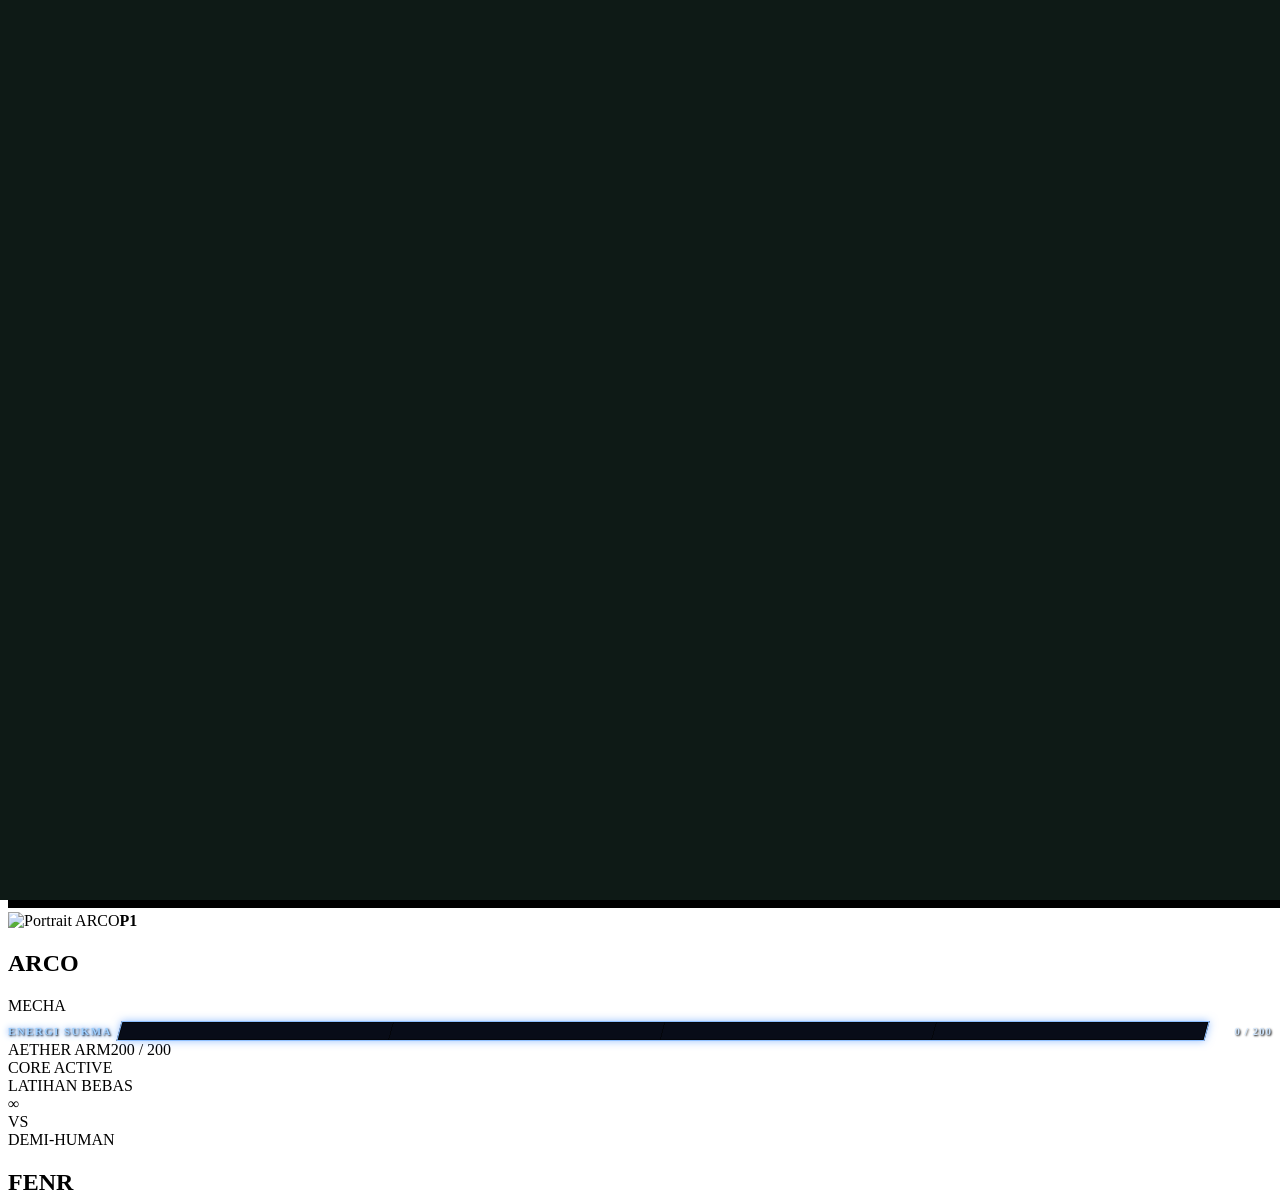
==== commit 5fc6c058: "Draw the menu button icon as a Javanese Islamic nisan, without a cross Co-Authored-By: Claude Opus 5" ====
--- a/index.html
+++ b/index.html
@@ -1,7 +1,7 @@
 <!doctype html>
 <html lang="id">
-<head><meta charset="utf-8"><meta name="viewport" content="width=device-width,initial-scale=1,viewport-fit=cover"><meta name="theme-color" content="#0e1a16"><link rel="manifest" href="manifest.webmanifest"><link rel="icon" href="favicon.ico" sizes="any"><link rel="icon" type="image/png" href="assets/brand/favicon-64.png"><link rel="apple-touch-icon" href="assets/brand/apple-touch-icon.png"><meta name="apple-mobile-web-app-title" content="Dedemit"><meta name="apple-mobile-web-app-status-bar-style" content="black-translucent"><meta name="description" content="Game fighting dua belas dedemit Nusantara: Pocong, Kuntilanak, Genderuwo, Tuyul dan lainnya. Main langsung di browser."><meta property="og:type" content="website"><meta property="og:title" content="Perang Dedemit"><meta property="og:description" content="Dua belas dedemit Nusantara. Satu malam, satu arena."><meta property="og:url" content="https://dedemit.web.id/"><meta property="og:image" content="https://dedemit.web.id/assets/brand/share.jpg"><meta name="twitter:card" content="summary_large_image"><script src="pwa.js?v=893082d8ed5e"></script><script>/* Phones/tablets: mark .touch and open the landscape mobile shell (mobile.html). ?touch=1 forces it on desktop, ?touch=0 turns it off. */(()=>{const q=new URLSearchParams(location.search),f=q.get('touch'),t=f?f==='1':matchMedia('(pointer: coarse)').matches||(navigator.maxTouchPoints>0&&/Android|iPhone|iPad|iPod|Mobile/i.test(navigator.userAgent));if(!t)return;document.documentElement.classList.add('touch');if(window.top===window&&!q.has('embed'))location.replace('mobile.html'+location.search+location.hash);})();</script><title>Perang Dedemit — pertarungan dedemit Nusantara</title><link rel="preload" href="assets/fonts/Rajdhani-Bold.ttf" as="font" type="font/ttf" crossorigin><link rel="stylesheet" href="style.css?v=dd88f4fe197e"><link rel="stylesheet" href="menu.css?v=23e5f6a74e74"><link rel="stylesheet" href="dedemit.css?v=c9fa88665a19"></head>
-<body><div id="boot" role="status" aria-live="polite"><div class="boot-card"><strong class="boot-logo">PERANG<br><em>DEDEMIT</em></strong><div class="boot-bar"><i></i></div><span class="boot-status">Menyiapkan…</span></div></div><script src="precache.js?v=bd840a34720d"></script><script src="preload.js?v=cbab45c9b98a"></script><main id="game-shell" aria-label="Perang Dedemit, game fighting dedemit Nusantara">
+<head><meta charset="utf-8"><meta name="viewport" content="width=device-width,initial-scale=1,viewport-fit=cover"><meta name="theme-color" content="#0e1a16"><link rel="manifest" href="manifest.webmanifest"><link rel="icon" href="favicon.ico" sizes="any"><link rel="icon" type="image/png" href="assets/brand/favicon-64.png"><link rel="apple-touch-icon" href="assets/brand/apple-touch-icon.png"><meta name="apple-mobile-web-app-title" content="Dedemit"><meta name="apple-mobile-web-app-status-bar-style" content="black-translucent"><meta name="description" content="Game fighting dua belas dedemit Nusantara: Pocong, Kuntilanak, Genderuwo, Tuyul dan lainnya. Main langsung di browser."><meta property="og:type" content="website"><meta property="og:title" content="Perang Dedemit"><meta property="og:description" content="Dua belas dedemit Nusantara. Satu malam, satu arena."><meta property="og:url" content="https://dedemit.web.id/"><meta property="og:image" content="https://dedemit.web.id/assets/brand/share.jpg"><meta name="twitter:card" content="summary_large_image"><script src="pwa.js?v=893082d8ed5e"></script><script>/* Phones/tablets: mark .touch and open the landscape mobile shell (mobile.html). ?touch=1 forces it on desktop, ?touch=0 turns it off. */(()=>{const q=new URLSearchParams(location.search),f=q.get('touch'),t=f?f==='1':matchMedia('(pointer: coarse)').matches||(navigator.maxTouchPoints>0&&/Android|iPhone|iPad|iPod|Mobile/i.test(navigator.userAgent));if(!t)return;document.documentElement.classList.add('touch');if(window.top===window&&!q.has('embed'))location.replace('mobile.html'+location.search+location.hash);})();</script><title>Perang Dedemit — pertarungan dedemit Nusantara</title><link rel="preload" href="assets/fonts/Rajdhani-Bold.ttf" as="font" type="font/ttf" crossorigin><link rel="stylesheet" href="style.css?v=dd88f4fe197e"><link rel="stylesheet" href="menu.css?v=23e5f6a74e74"><link rel="stylesheet" href="dedemit.css?v=02e48132e596"></head>
+<body><div id="boot" role="status" aria-live="polite"><div class="boot-card"><strong class="boot-logo">PERANG<br><em>DEDEMIT</em></strong><div class="boot-bar"><i></i></div><span class="boot-status">Menyiapkan…</span></div></div><script src="precache.js?v=89a291d17aab"></script><script src="preload.js?v=cbab45c9b98a"></script><main id="game-shell" aria-label="Perang Dedemit, game fighting dedemit Nusantara">
 <canvas id="arena" tabindex="0" aria-label="Arena pertarungan. WASD bergerak, Spasi menyerang, I O P untuk skill, U untuk super ultimate."></canvas><div class="vignette" aria-hidden="true"></div>
 <header class="combat-header">
 <section class="fighter fighter-one" aria-label="Status pemain">
@@ -22,9 +22,8 @@
 </div></section><div class="stage-sign"><span id="stage-name">BELLORA</span><small id="stage-subtitle">COURTYARD</small><i></i></div><section class="training-data" aria-label="Hasil latihan"><div><span>TOTAL DAMAGE</span><strong id="total-damage">0 <small>DMG</small></strong></div><div><span>BEST CHAIN</span><strong id="best-combo">0 <small>HITS</small></strong></div><small class="reset-hint">R · RESET<span>ESC · PAUSE</span></small></section></footer>
 <section id="touch-controls" aria-hidden="true"><div class="dpad"><button class="dbtn dbtn-up" data-key="w" tabindex="-1" aria-label="Atas / lompat"><i></i></button><button class="dbtn dbtn-left" data-key="a" tabindex="-1" aria-label="Kiri"><i></i></button><button class="dbtn dbtn-down" data-key="s" tabindex="-1" aria-label="Bawah / jongkok"><i></i></button><button class="dbtn dbtn-right" data-key="d" tabindex="-1" aria-label="Kanan"><i></i></button></div><div class="action-pad"><button class="tbtn tbtn-attack" data-key=" " data-slot="attack" tabindex="-1"><img src="assets/ui/attack.webp" alt=""></button><button class="tbtn tbtn-skill tbtn-s1" data-key="i" data-slot="skill1" tabindex="-1"><img src="assets/ui/skill1.webp" alt=""><span class="cooldown-wipe"></span><em class="cooldown-num"></em></button><button class="tbtn tbtn-skill tbtn-s2" data-key="o" data-slot="skill2" tabindex="-1"><img src="assets/ui/skill2.webp" alt=""><span class="cooldown-wipe"></span><em class="cooldown-num"></em></button><button class="tbtn tbtn-skill tbtn-ult" data-key="p" data-slot="ultimate" tabindex="-1"><img src="assets/ui/squadron-icon.webp" alt=""><span class="cooldown-wipe"></span><em class="cooldown-num"></em></button><button class="tbtn tbtn-skill tbtn-super" data-key="u" data-slot="super" tabindex="-1" hidden><img src="assets/ui/squadron-icon.webp" alt=""><b>SUPER</b></button></div></section>
 <div id="load-state" class="load-state"><span class="loading-glyph">✦</span><strong>PERANG DEDEMIT</strong><span id="load-message">Menyiapkan arena…</span></div>
-<dialog id="install-help" aria-labelledby="install-title"><div class="ci-card"><p class="ci-kicker">Pasang game</p><h2 id="install-title">Tambah ke Layar Utama</h2><ol class="install-steps"><li>Buka halaman ini di <b>Safari</b>.</li><li>Ketuk tombol <b>Bagikan</b> (kotak dengan panah ke atas).</li><li>Pilih <b>Tambah ke Layar Utama</b>, lalu ketuk <b>Tambah</b>.</li></ol><p class="ci-note">Setelah itu Perang Dedemit terbuka layar penuh dari ikon Pocong di layar utama.</p><button class="menu-primary" id="install-ok" type="button">Mengerti <b>↗</b></button></div></dialog><dialog id="controls-intro" aria-labelledby="controls-title"><div class="ci-card"><p class="ci-kicker">Daftar kontrol</p><h2 id="controls-title">Cara bertarung</h2><ul class="ci-list ci-keyboard" style="--n:12"><li style="--i:0"><span class="ci-keys"><kbd>A</kbd><kbd>D</kbd></span><span class="ci-what">Gerak ke kiri dan ke kanan</span></li><li style="--i:1"><span class="ci-keys"><kbd>A</kbd><kbd>A</kbd><i>atau</i><kbd>D</kbd><kbd>D</kbd></span><span class="ci-what">Tekan dua kali lalu tahan untuk lari</span></li><li style="--i:2"><span class="ci-keys"><kbd>W</kbd></span><span class="ci-what">Lompat; tekan lagi di udara untuk lompat ganda</span></li><li style="--i:3"><span class="ci-keys"><kbd>S</kbd></span><span class="ci-what">Menunduk, atau turun cepat saat di udara</span></li><li style="--i:4"><span class="ci-keys"><kbd>S</kbd><kbd>S</kbd></span><span class="ci-what">Salto</span></li><li style="--i:5"><span class="ci-keys"><kbd class="wide">Spasi</kbd></span><span class="ci-what">Kombo 3 pukulan, tekan sampai tiga kali</span></li><li style="--i:6"><span class="ci-keys"><kbd>I</kbd><kbd>O</kbd></span><span class="ci-what">Jurus 1 dan jurus 2</span></li><li style="--i:7"><span class="ci-keys"><kbd>P</kbd></span><span class="ci-what">Ultimate, saat jurusnya siap</span></li><li style="--i:8"><span class="ci-keys"><kbd>U</kbd></span><span class="ci-what">Super ultimate, saat energi sukma penuh 200 (isi dengan memukul lawan)</span></li><li style="--i:10"><span class="ci-keys"><kbd>Kombo</kbd></span><span class="ci-what">Spasi ×3 lalu I, atau Spasi ×2 lalu O, atau I lalu O, atau O lalu P: jurus berikutnya ×1,3 sampai ×1,7 damage (lihat Kitab Dedemit)</span></li><li style="--i:11"><span class="ci-keys"><kbd>🎮</kbd></span><span class="ci-what">Stik (Bluetooth/USB): D-pad gerak, A serang, X jurus 1, Y jurus 2, B lompat, RB/LB ultimate, RT/LT super, Start jeda. Di mode Dua pemain: 2 stik = P1 dan P2, 1 stik = P2</span></li><li style="--i:9" class="ci-2p"><span class="ci-keys"><kbd>2P</kbd></span><span class="ci-what">Dua pemain: P1 boleh pakai <b>F G H T Y</b> untuk Spasi I O P U. P2 pakai <b>panah</b> untuk gerak dan lompat, <b>/ . , M N</b> (atau <b>Numpad 0–4</b>) untuk serang, jurus 1, jurus 2, ultimate, dan super</span></li></ul><ul class="ci-list ci-touch" style="--n:8"><li style="--i:0"><span class="ci-keys"><kbd>◀</kbd><kbd>▶</kbd></span><span class="ci-what">Gerak; ketuk dua kali lalu tahan untuk lari</span></li><li style="--i:1"><span class="ci-keys"><kbd>▲</kbd></span><span class="ci-what">Lompat; ketuk lagi di udara untuk lompat ganda</span></li><li style="--i:2"><span class="ci-keys"><kbd>▼</kbd></span><span class="ci-what">Menunduk, atau turun cepat saat di udara</span></li><li style="--i:3"><span class="ci-keys"><kbd class="wide">Serang</kbd></span><span class="ci-what">Tombol besar: kombo 3 pukulan</span></li><li style="--i:4"><span class="ci-keys"><kbd>I</kbd><kbd>O</kbd></span><span class="ci-what">Dua tombol jurus di sekitar tombol serang</span></li><li style="--i:5"><span class="ci-keys"><kbd>P</kbd></span><span class="ci-what">Tombol ultimate, saat jurusnya siap</span></li><li style="--i:6"><span class="ci-keys"><kbd>SUPER</kbd></span><span class="ci-what">Muncul saat energi sukma penuh 200</span></li><li style="--i:7"><span class="ci-keys"><kbd>Kombo</kbd></span><span class="ci-what">Sambung serangan ke jurus selagi masih kena: damage jurus berikutnya ×1,3 sampai ×1,7</span></li></ul><p class="ci-note"><span class="ci-kbd-only">Esc untuk jeda. </span>Daftar ini ada di Pengaturan dan di layar pilih arena.</p><button class="menu-primary" id="controls-go" type="button">Mengerti <b>↗</b></button></div></dialog><dialog id="settings-panel"><div class="dialog-kicker">PERANG DEDEMIT / PENGATURAN</div><h2>Pengaturan arena</h2><p>Atur audio, tampilan, dan kontrol permainan.</p><label class="setting-row training-only"><span>Karakter pemain<small>Mengganti karakter memulai ulang latihan</small></span><select id="character-select"><option value="isolde">Pocong · Makhluk Halus</option><option value="arco">Kuntilanak · Makhluk Halus</option><option value="edda">Sundel Bolong · Makhluk Halus</option><option value="zanni">Wewe Gombel · Makhluk Halus</option><option value="haldor">Genderuwo · Makhluk Halus</option><option value="solan">Eyang Sukmo Capo · Makhluk Halus</option><option value="fenr">Leyak · Ilmu Hitam</option><option value="cora">Kuyang · Ilmu Hitam</option><option value="rhea">Palasik · Ilmu Hitam</option><option value="nib">Tuyul · Ilmu Hitam</option><option value="mira">Jenglot · Ilmu Hitam</option><option value="naja">Begu Ganjang · Ilmu Hitam</option></select></label><label class="setting-row training-only"><span>Lawan aktif<small>Aktifkan serangan CPU saat latihan</small></span><input type="checkbox" id="ai-toggle" checked></label><label class="setting-row"><span>Visualisasi hitbox<small>Area tubuh dan jangkauan serangan</small></span><input type="checkbox" id="hitbox-toggle"></label><label class="setting-row"><span>Audio aktif<small>Suara karakter, benturan, dan skill</small></span><input type="checkbox" id="sound-toggle" checked></label><label class="setting-row"><span>Musik latar<small>Malam Dedemit, gamelan pelog yang diputar berulang di menu dan arena</small></span><input type="checkbox" id="music-toggle" checked></label><label class="volume-row"><span>Musik</span><input type="range" id="music-slider" min="0" max="100" value="5" aria-label="Volume musik"><output id="music-value">5%</output></label><label class="setting-row" hidden><span>Animasi latar menu<small>Video loop pada main menu</small></span><input type="checkbox" id="menu-video-toggle" checked></label><label class="volume-row"><span>Suara</span><input type="range" id="volume-slider" min="0" max="100" value="45" aria-label="Volume audio"><output id="volume-value">45%</output></label><div class="dialog-buttons"><button id="sound-test">Tes audio</button><button id="fullscreen-btn">Layar penuh</button></div><div class="dialog-buttons"><button id="controls-btn" type="button">Daftar kontrol</button><button id="tutorial-btn" type="button">Ulangi tutorial</button></div><button class="primary-button" id="close-settings">Kembali ke arena <span>↗</span></button></dialog>
+<dialog id="install-help" aria-labelledby="install-title"><div class="ci-card"><p class="ci-kicker">Pasang game</p><h2 id="install-title">Tambah ke Layar Utama</h2><ol class="install-steps"><li>Buka halaman ini di <b>Safari</b>.</li><li>Ketuk tombol <b>Bagikan</b> (kotak dengan panah ke atas).</li><li>Pilih <b>Tambah ke Layar Utama</b>, lalu ketuk <b>Tambah</b>.</li></ol><p class="ci-note">Setelah itu Perang Dedemit terbuka layar penuh dari ikon Pocong di layar utama.</p><button class="menu-primary" id="install-ok" type="button">Mengerti <b>↗</b></button></div></dialog><dialog id="controls-intro" aria-labelledby="controls-title"><div class="ci-card"><p class="ci-kicker">Sebelum bertarung</p><h2 id="controls-title">Cara bertarung</h2><ul class="ci-list ci-keyboard" style="--n:12"><li style="--i:0"><span class="ci-keys"><kbd>A</kbd><kbd>D</kbd></span><span class="ci-what">Gerak ke kiri dan ke kanan</span></li><li style="--i:1"><span class="ci-keys"><kbd>A</kbd><kbd>A</kbd><i>atau</i><kbd>D</kbd><kbd>D</kbd></span><span class="ci-what">Tekan dua kali lalu tahan untuk lari</span></li><li style="--i:2"><span class="ci-keys"><kbd>W</kbd></span><span class="ci-what">Lompat; tekan lagi di udara untuk lompat ganda</span></li><li style="--i:3"><span class="ci-keys"><kbd>S</kbd></span><span class="ci-what">Menunduk, atau turun cepat saat di udara</span></li><li style="--i:4"><span class="ci-keys"><kbd>S</kbd><kbd>S</kbd></span><span class="ci-what">Salto</span></li><li style="--i:5"><span class="ci-keys"><kbd class="wide">Spasi</kbd></span><span class="ci-what">Kombo 3 pukulan, tekan sampai tiga kali</span></li><li style="--i:6"><span class="ci-keys"><kbd>I</kbd><kbd>O</kbd></span><span class="ci-what">Jurus 1 dan jurus 2</span></li><li style="--i:7"><span class="ci-keys"><kbd>P</kbd></span><span class="ci-what">Ultimate, saat jurusnya siap</span></li><li style="--i:8"><span class="ci-keys"><kbd>U</kbd></span><span class="ci-what">Super ultimate, saat energi sukma penuh 200 (isi dengan memukul lawan)</span></li><li style="--i:10"><span class="ci-keys"><kbd>Kombo</kbd></span><span class="ci-what">Spasi ×3 lalu I, atau Spasi ×2 lalu O, atau I lalu O, atau O lalu P: jurus berikutnya ×1,3 sampai ×1,7 damage (lihat Kitab Dedemit)</span></li><li style="--i:11"><span class="ci-keys"><kbd>🎮</kbd></span><span class="ci-what">Stik (Bluetooth/USB): D-pad gerak, A serang, X jurus 1, Y jurus 2, B lompat, RB/LB ultimate, RT/LT super, Start jeda. Di mode Dua pemain: 2 stik = P1 dan P2, 1 stik = P2</span></li><li style="--i:9" class="ci-2p"><span class="ci-keys"><kbd>2P</kbd></span><span class="ci-what">Dua pemain: P1 boleh pakai <b>F G H T Y</b> untuk Spasi I O P U. P2 pakai <b>panah</b> untuk gerak dan lompat, <b>/ . , M N</b> (atau <b>Numpad 0–4</b>) untuk serang, jurus 1, jurus 2, ultimate, dan super</span></li></ul><ul class="ci-list ci-touch" style="--n:8"><li style="--i:0"><span class="ci-keys"><kbd>◀</kbd><kbd>▶</kbd></span><span class="ci-what">Gerak; ketuk dua kali lalu tahan untuk lari</span></li><li style="--i:1"><span class="ci-keys"><kbd>▲</kbd></span><span class="ci-what">Lompat; ketuk lagi di udara untuk lompat ganda</span></li><li style="--i:2"><span class="ci-keys"><kbd>▼</kbd></span><span class="ci-what">Menunduk, atau turun cepat saat di udara</span></li><li style="--i:3"><span class="ci-keys"><kbd class="wide">Serang</kbd></span><span class="ci-what">Tombol besar: kombo 3 pukulan</span></li><li style="--i:4"><span class="ci-keys"><kbd>I</kbd><kbd>O</kbd></span><span class="ci-what">Dua tombol jurus di sekitar tombol serang</span></li><li style="--i:5"><span class="ci-keys"><kbd>P</kbd></span><span class="ci-what">Tombol ultimate, saat jurusnya siap</span></li><li style="--i:6"><span class="ci-keys"><kbd>SUPER</kbd></span><span class="ci-what">Muncul saat energi sukma penuh 200</span></li><li style="--i:7"><span class="ci-keys"><kbd>Kombo</kbd></span><span class="ci-what">Sambung serangan ke jurus selagi masih kena: damage jurus berikutnya ×1,3 sampai ×1,7</span></li></ul><p class="ci-note"><span class="ci-kbd-only">Esc untuk jeda. </span>Panduan ini bisa dibuka lagi dari layar pilih arena.</p><button class="menu-primary" id="controls-go" type="button">Siap bertarung <b>↗</b></button></div></dialog><dialog id="settings-panel"><div class="dialog-kicker">PERANG DEDEMIT / PENGATURAN</div><h2>Pengaturan arena</h2><p>Atur audio, tampilan, dan kontrol permainan.</p><label class="setting-row training-only"><span>Karakter pemain<small>Mengganti karakter memulai ulang latihan</small></span><select id="character-select"><option value="isolde">Pocong · Makhluk Halus</option><option value="arco">Kuntilanak · Makhluk Halus</option><option value="edda">Sundel Bolong · Makhluk Halus</option><option value="zanni">Wewe Gombel · Makhluk Halus</option><option value="haldor">Genderuwo · Makhluk Halus</option><option value="solan">Eyang Sukmo Capo · Makhluk Halus</option><option value="fenr">Leyak · Ilmu Hitam</option><option value="cora">Kuyang · Ilmu Hitam</option><option value="rhea">Palasik · Ilmu Hitam</option><option value="nib">Tuyul · Ilmu Hitam</option><option value="mira">Jenglot · Ilmu Hitam</option><option value="naja">Begu Ganjang · Ilmu Hitam</option></select></label><label class="setting-row training-only"><span>Lawan aktif<small>Aktifkan serangan CPU saat latihan</small></span><input type="checkbox" id="ai-toggle" checked></label><label class="setting-row"><span>Visualisasi hitbox<small>Area tubuh dan jangkauan serangan</small></span><input type="checkbox" id="hitbox-toggle"></label><label class="setting-row"><span>Audio aktif<small>Suara karakter, benturan, dan skill</small></span><input type="checkbox" id="sound-toggle" checked></label><label class="setting-row"><span>Musik latar<small>Malam Dedemit, gamelan pelog yang diputar berulang di menu dan arena</small></span><input type="checkbox" id="music-toggle" checked></label><label class="volume-row"><span>Musik</span><input type="range" id="music-slider" min="0" max="100" value="5" aria-label="Volume musik"><output id="music-value">5%</output></label><label class="setting-row" hidden><span>Animasi latar menu<small>Video loop pada main menu</small></span><input type="checkbox" id="menu-video-toggle" checked></label><label class="volume-row"><span>Suara</span><input type="range" id="volume-slider" min="0" max="100" value="45" aria-label="Volume audio"><output id="volume-value">45%</output></label><div class="dialog-buttons"><button id="sound-test">Tes audio</button><button id="fullscreen-btn">Layar penuh</button></div><details class="controls-help"><summary>Kontrol keyboard</summary><p>A / D · Gerak &nbsp; 2× A / D · Lari<br>W · Lompat &nbsp; S · Menunduk / turun cepat<br>2× S · Salto &nbsp; SPACE · Kombo 3 pukulan<br>I / O · Skill &nbsp; P · Ultimate</p></details><button class="primary-button" id="close-settings">Kembali ke arena <span>↗</span></button></dialog>
 <dialog id="pause-panel"><div class="dialog-kicker">PERANG DEDEMIT / JEDA</div><h2>PAUSED</h2><p>Pertarungan dijeda. Siap melanjutkan?</p><button class="primary-button" id="resume-btn">Lanjut bertarung <span>↗</span></button><button class="text-button" id="restart-btn">Mulai ulang</button><button class="text-button" id="back-menu">Kembali ke main menu</button></dialog>
-<section id="tutorial" hidden aria-live="polite"><div class="tut-card"><p class="tut-kicker"></p><p class="tut-prompt"></p><div class="tut-chips"></div><button class="tut-skip" type="button">Lewati <kbd class="tut-skip-key"></kbd></button></div></section>
-</main><section id="front-menu" aria-label="Menu utama Perang Dedemit"></section><script src="assets/mecha/manifest.js?v=80d4b6089935"></script><script src="assets/stage-config.js?v=5f4c562a5196"></script><script src="assets/ui/drone-config.js?v=8eb1127440e6"></script><script src="assets/fenr/human/manifest.js?v=d7ce38027ef6"></script><script src="assets/fenr/wolf/manifest.js?v=4764ed4c9666"></script><script src="fenr.js?v=6dd8746d0c8f"></script><script src="assets/mira/manifest.js?v=8f6938afade7"></script><script src="mira.js?v=6f4414b0fd75"></script><script src="assets/cora/manifest.js?v=f4db525a0a84"></script><script src="cora.js?v=74444cce4384"></script><script src="assets/naja/manifest.js?v=a97c4fb1fe7e"></script><script src="naja.js?v=2b8de54cfe73"></script><script src="assets/haldor/manifest.js?v=832d921f482c"></script><script src="haldor.js?v=720ee4de987e"></script><script src="assets/zanni/manifest.js?v=9e69bb7fb0cf"></script><script src="zanni.js?v=06141ea78ce2"></script><script src="assets/isolde/manifest.js?v=44ae1ce38b11"></script><script src="isolde.js?v=33c39b6bc57d"></script><script src="assets/rhea/manifest.js?v=dbed46127fbe"></script><script src="rhea.js?v=c792766df1cd"></script><script src="assets/solan/manifest.js?v=265c5b7d98ed"></script><script src="solan.js?v=65c9c0b3be4b"></script><script src="assets/nib/manifest.js?v=b33e5640fa29"></script><script src="nib.js?v=97eb63f05fcf"></script><script src="assets/edda/manifest.js?v=597b31fc7918"></script><script src="edda.js?v=4feab9b48cda"></script><script src="assets/audio/announcer/manifest.js?v=c7d3ae99cf1f"></script><script src="assets/ghosts/super/manifest.js?v=c60d0d939930"></script><script src="assets/ghosts/combo/manifest.js?v=85a7f70a21d3"></script><script src="ghosts.js?v=215a4428a47c"></script><script src="announcer.js?v=db0bd24014ca"></script><script src="match.js?v=173a3f424de7"></script><script>window.FRONTEND_ENABLED=true;</script><script src="game.js?v=9e7195064e51"></script><script src="touch.js?v=51419cf8ac65"></script><script src="gamepad.js?v=76c58a90c5d1"></script><script src="assets/showcase/showcase.js?v=a475b33f051e"></script><script src="menu.js?v=be03f65a7972"></script><script src="tutorial.js?v=5cfe71806fb5"></script><script type="module" src="online.js?v=e970c5424b0a"></script></body></html>
+</main><section id="front-menu" aria-label="Menu utama Perang Dedemit"></section><script src="assets/mecha/manifest.js?v=80d4b6089935"></script><script src="assets/stage-config.js?v=5f4c562a5196"></script><script src="assets/ui/drone-config.js?v=8eb1127440e6"></script><script src="assets/fenr/human/manifest.js?v=d7ce38027ef6"></script><script src="assets/fenr/wolf/manifest.js?v=4764ed4c9666"></script><script src="fenr.js?v=6dd8746d0c8f"></script><script src="assets/mira/manifest.js?v=8f6938afade7"></script><script src="mira.js?v=6f4414b0fd75"></script><script src="assets/cora/manifest.js?v=f4db525a0a84"></script><script src="cora.js?v=74444cce4384"></script><script src="assets/naja/manifest.js?v=a97c4fb1fe7e"></script><script src="naja.js?v=2b8de54cfe73"></script><script src="assets/haldor/manifest.js?v=832d921f482c"></script><script src="haldor.js?v=720ee4de987e"></script><script src="assets/zanni/manifest.js?v=9e69bb7fb0cf"></script><script src="zanni.js?v=06141ea78ce2"></script><script src="assets/isolde/manifest.js?v=44ae1ce38b11"></script><script src="isolde.js?v=33c39b6bc57d"></script><script src="assets/rhea/manifest.js?v=dbed46127fbe"></script><script src="rhea.js?v=c792766df1cd"></script><script src="assets/solan/manifest.js?v=265c5b7d98ed"></script><script src="solan.js?v=65c9c0b3be4b"></script><script src="assets/nib/manifest.js?v=b33e5640fa29"></script><script src="nib.js?v=97eb63f05fcf"></script><script src="assets/edda/manifest.js?v=597b31fc7918"></script><script src="edda.js?v=4feab9b48cda"></script><script src="assets/audio/announcer/manifest.js?v=c7d3ae99cf1f"></script><script src="assets/ghosts/super/manifest.js?v=c60d0d939930"></script><script src="assets/ghosts/combo/manifest.js?v=85a7f70a21d3"></script><script src="ghosts.js?v=215a4428a47c"></script><script src="announcer.js?v=db0bd24014ca"></script><script src="match.js?v=173a3f424de7"></script><script>window.FRONTEND_ENABLED=true;</script><script src="game.js?v=77361cd94177"></script><script src="touch.js?v=51419cf8ac65"></script><script src="gamepad.js?v=76c58a90c5d1"></script><script src="assets/showcase/showcase.js?v=a475b33f051e"></script><script src="menu.js?v=1d0e5ae540f2"></script><script type="module" src="online.js?v=e970c5424b0a"></script></body></html>
 
 
--- a/dedemit.css
+++ b/dedemit.css
@@ -271,27 +271,3 @@
 .selection-backdrop{background:radial-gradient(ellipse 22% 55% at 50% 52%,#0b1511b3,transparent 100%),linear-gradient(180deg,#0b1511 0,#0b151100 14%,#0b151100 90%,#0b1511d9 100%),url('assets/menu/select-dedemit.webp') center bottom/cover no-repeat,#0e1a16}
 .selection-backdrop:after{display:none}
 .fighter-copy>span,.fighter-copy p,.fighter-copy small{text-shadow:0 1px 2px #050b08,0 0 8px #050b08,0 0 16px #0b1511}.fighter-copy h2{text-shadow:0 3px 0 #050b08,0 0 22px #050b08}
-/* First-fight tutorial (tutorial.js): one short card under the HUD, chips that tick as the player does each action, and
-   on the touch shell the buttons to press glow. */
-#tutorial{position:absolute;left:50%;top:calc(clamp(110px,24vh,200px) + env(safe-area-inset-top));transform:translateX(-50%);z-index:6;pointer-events:none;width:max-content;max-width:min(560px,calc(100vw - 32px));font-family:Rajdhani,Arial,sans-serif}
-#tutorial [hidden]{display:none}
-.tut-card{pointer-events:auto;display:grid;grid-template-columns:1fr auto;gap:2px 18px;align-items:center;background:#0e1a16eb;border:1px solid #d9a23a66;border-top:3px solid var(--kunyit);box-shadow:0 18px 50px #000a,inset 0 0 40px #4e7a6322;padding:10px 14px 12px 18px}
-#tutorial.tut-next .tut-card{animation:ci-in .4s cubic-bezier(.2,.9,.25,1.2) both}
-.tut-kicker{grid-column:1;margin:0;font-size:13px;letter-spacing:1px;color:#a9cdb8}
-.tut-prompt{grid-column:1;margin:0;font-family:var(--fell);font-size:clamp(24px,3.2vw,32px);line-height:1.05;color:var(--kafan)}
-.tut-chips{grid-column:1/-1;display:flex;flex-wrap:wrap;gap:8px;margin-top:8px}
-.tut-chip{display:inline-flex;align-items:center;gap:7px;padding:4px 12px 4px 5px;border:1px solid #6e8a7c;border-radius:999px;background:#1b2c25cc;color:#d9d3c2;font-size:16px;font-weight:600;transition:border-color .2s,color .2s,background .2s}
-.tut-chip i{display:grid;place-items:center;width:20px;height:20px;border-radius:50%;border:1px solid #6e8a7c;font-style:normal;font-size:13px;color:transparent;transition:background .2s,color .2s}
-.tut-chip.done{border-color:var(--kunyit);background:#3a2e14cc;color:var(--kafan)}
-.tut-chip.done i{background:var(--kunyit);border-color:var(--kunyit);color:#1a140a}
-.tut-more{padding-left:12px;border-style:dashed;font-weight:500}
-#tutorial kbd{display:inline-grid;place-items:center;min-width:26px;height:24px;padding:0 6px;font:700 14px Rajdhani,Arial,sans-serif;color:var(--kafan);background:#1b2c25;border:1px solid #6e8a7c;border-bottom-width:3px;border-radius:4px}
-.tut-chip kbd+kbd{margin-left:3px}
-.tut-skip{grid-column:2;grid-row:1/3;align-self:start;display:inline-flex;align-items:center;gap:6px;min-height:36px;padding:4px 12px;background:none;border:1px solid #8c8a8066;border-radius:4px;color:#cfd9cf;font:600 15px Rajdhani,Arial,sans-serif;cursor:pointer}
-.tut-skip:hover,.tut-skip:focus-visible{border-color:var(--kunyit);color:var(--kafan)}
-.tut-skip kbd{min-width:0;height:20px;font-size:12px}
-html.touch .tutorial-target{outline:3px solid var(--kunyit);outline-offset:3px;animation:tut-glow 1.1s ease-in-out infinite}
-@keyframes tut-glow{0%,100%{outline-color:#d9a23a}50%{outline-color:#d9a23a33}}
-@media (prefers-reduced-motion:reduce){#tutorial.tut-next .tut-card,html.touch .tutorial-target{animation:none}}
-/* Short (phone landscape) screens: one row under the pause buttons, chips beside the prompt. */
-@media (max-height:520px){#tutorial{top:calc(120px + env(safe-area-inset-top));max-width:min(680px,calc(100vw - 32px))}.tut-card{grid-template-columns:auto auto auto;gap:0 14px;padding:6px 8px 7px 14px}.tut-prompt{font-size:21px}.tut-chips{grid-column:2;grid-row:1/3;margin:0;flex-wrap:nowrap}.tut-chip{font-size:14px;white-space:nowrap}.tut-skip{grid-column:3;align-self:center}}
